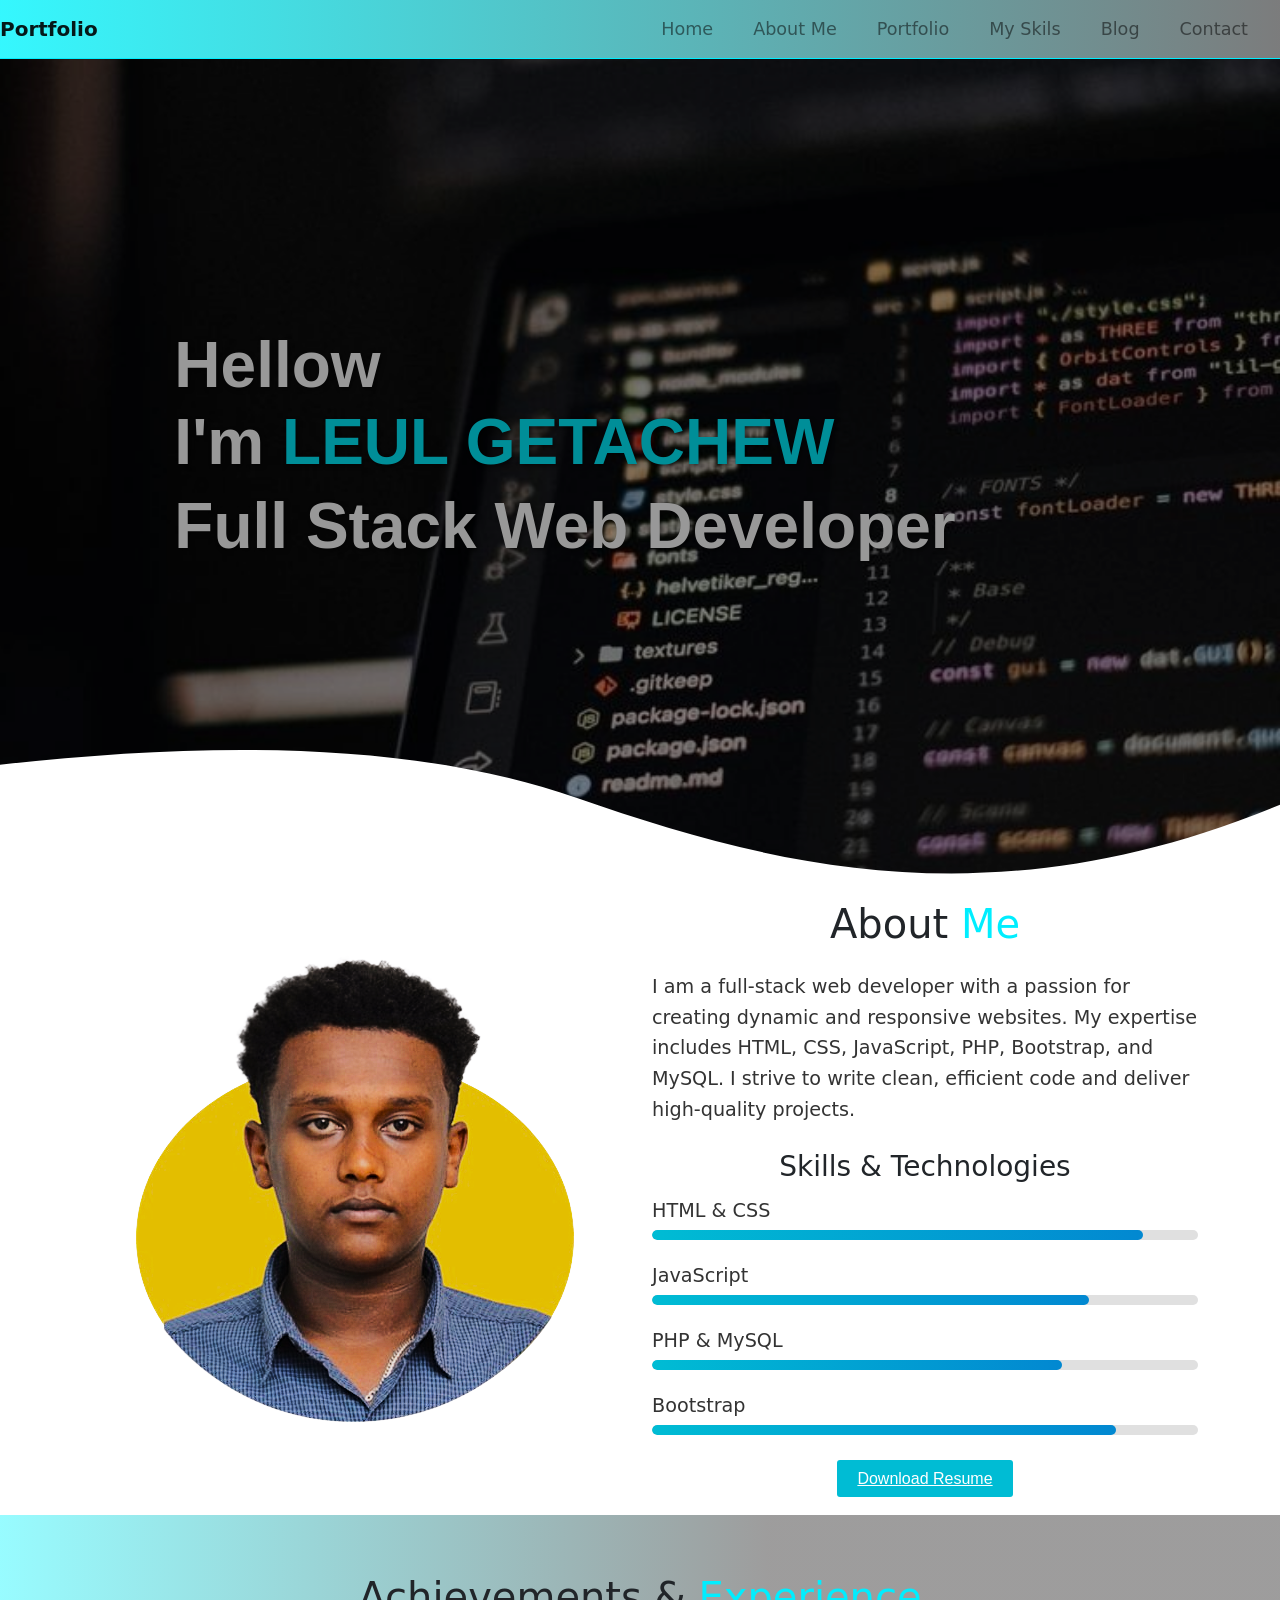
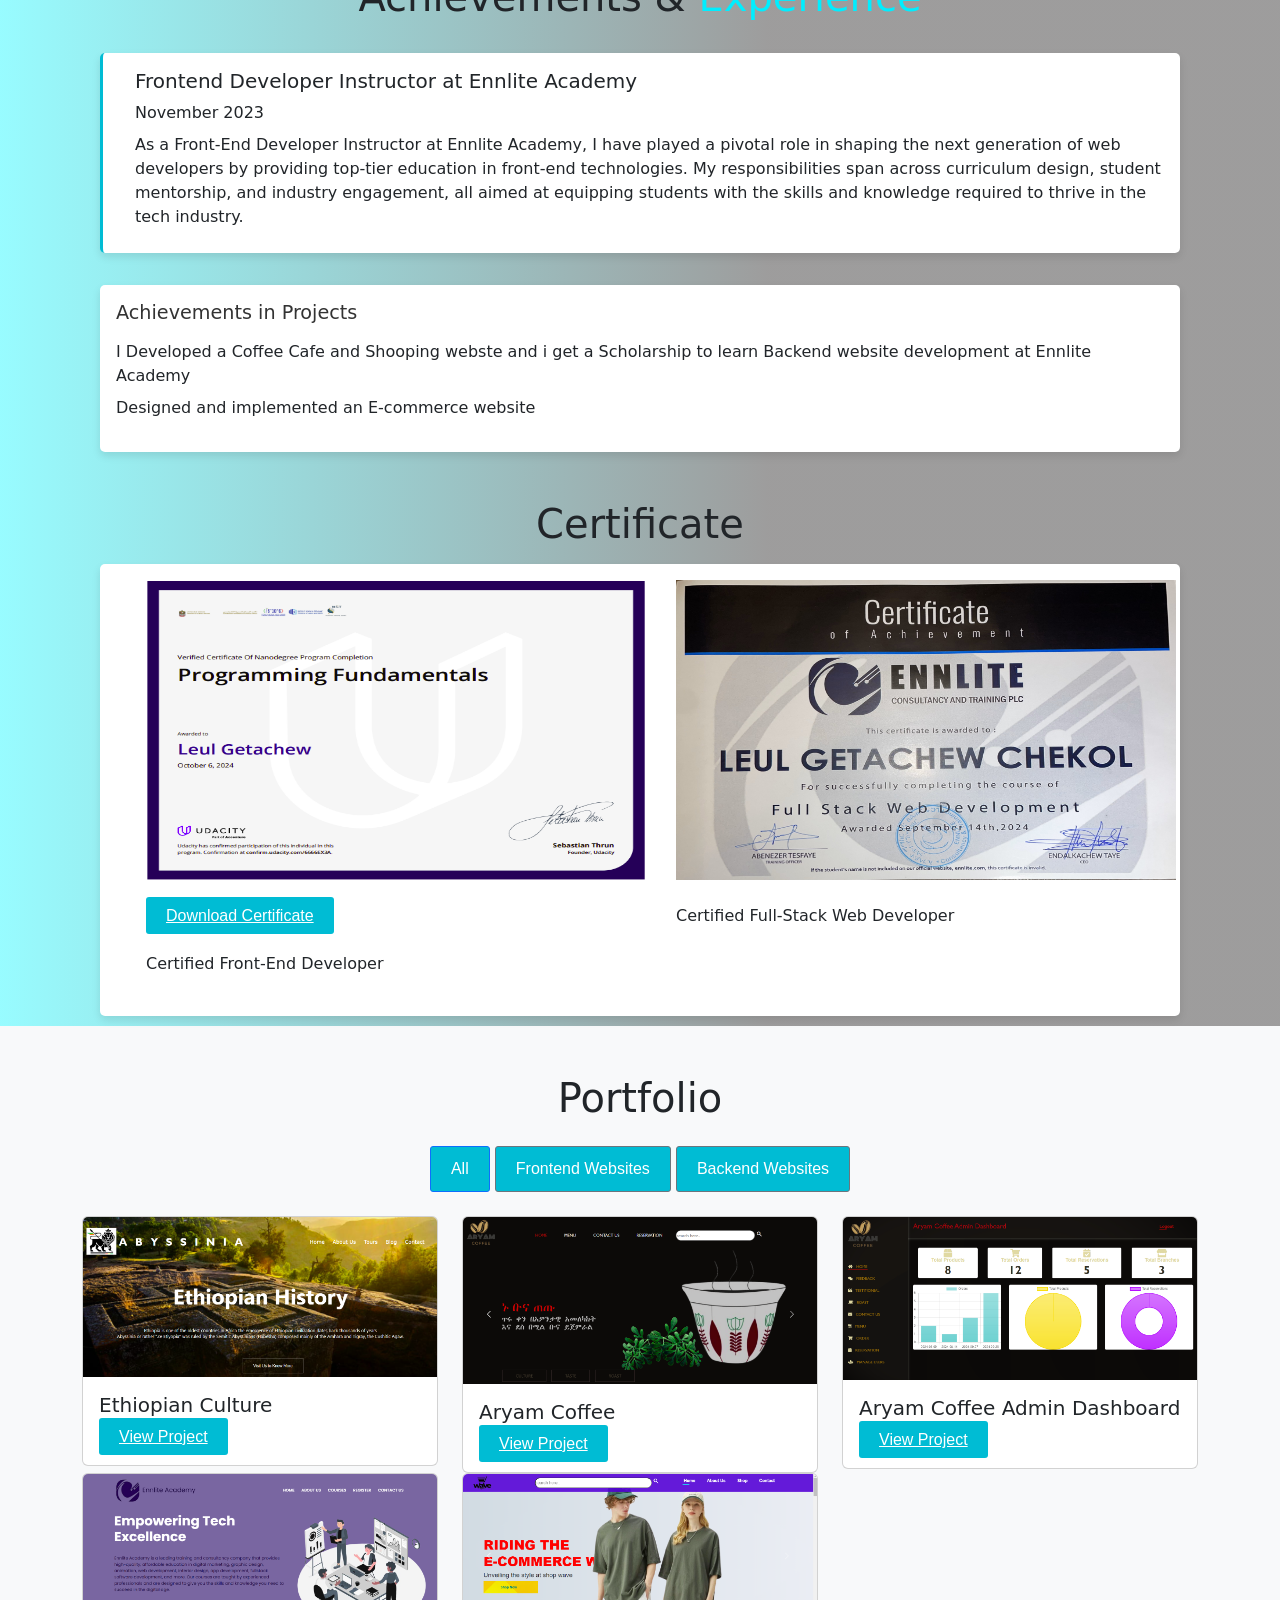
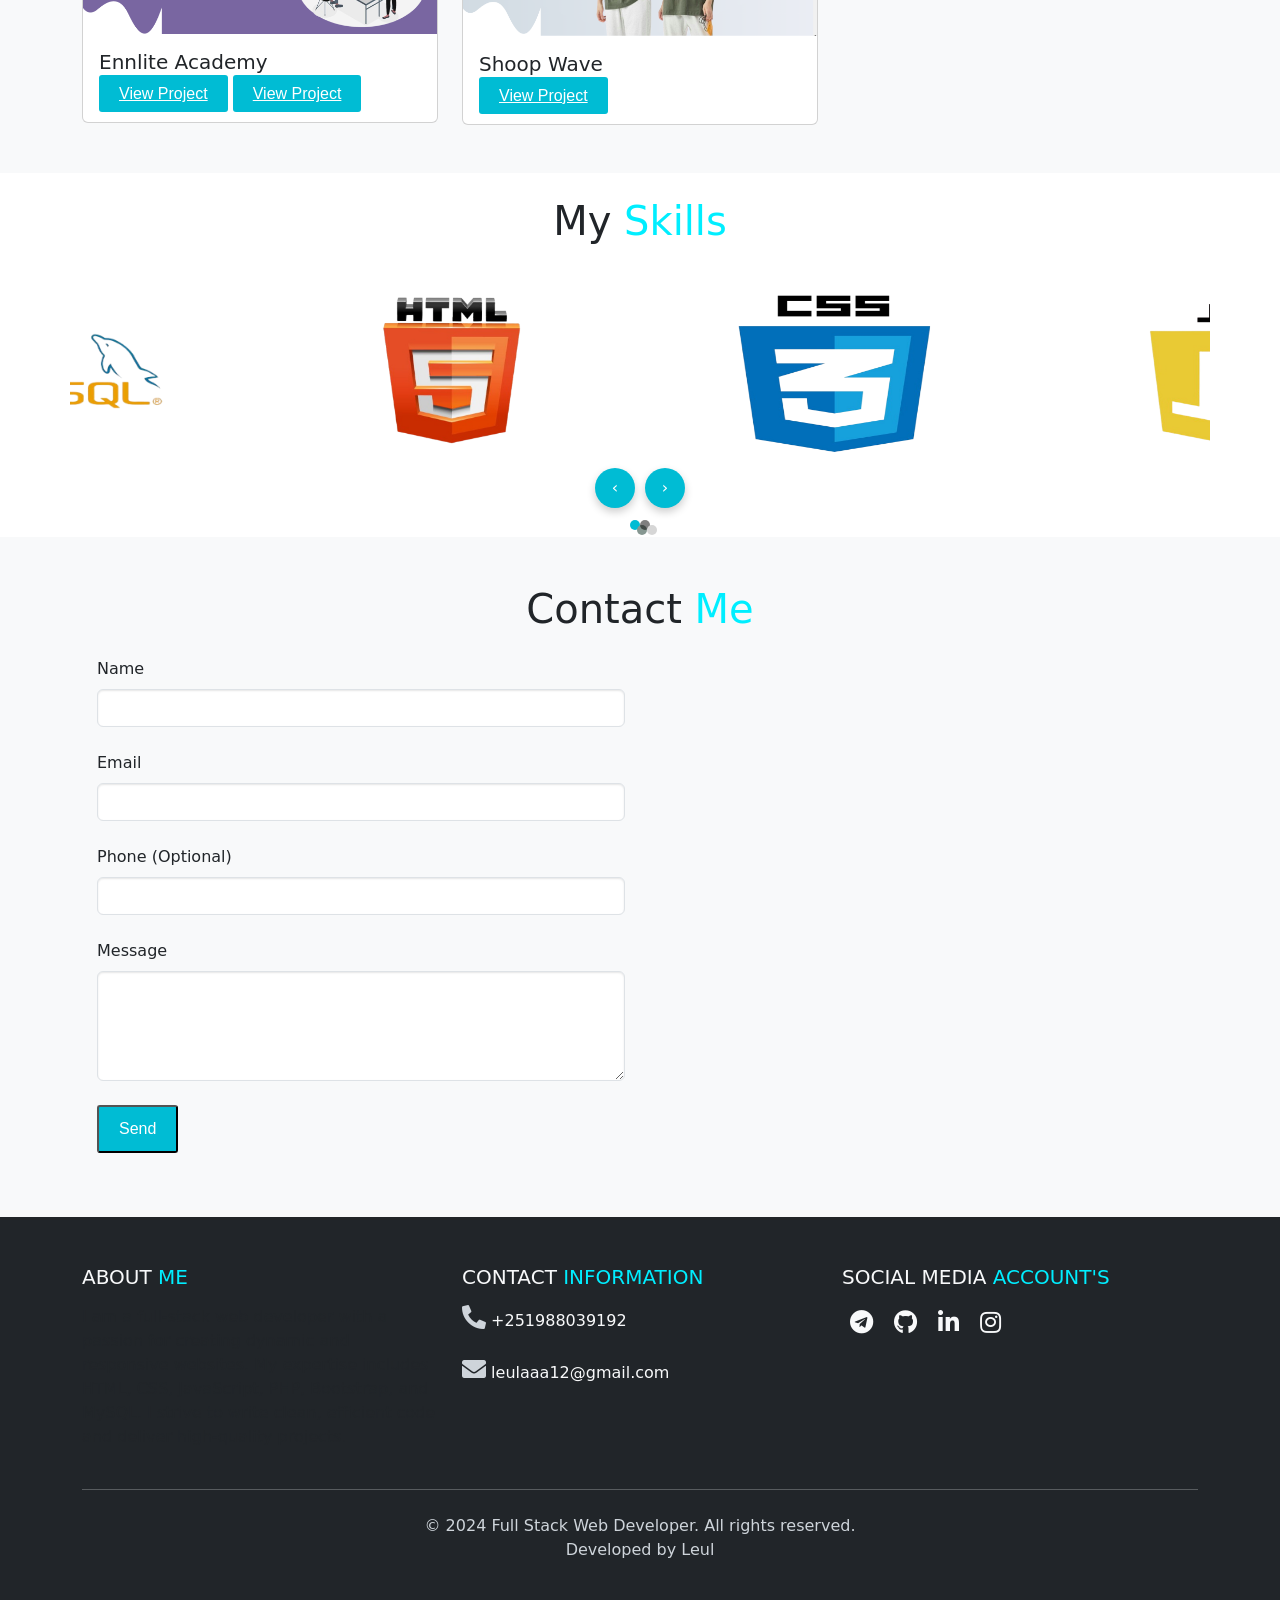
==== index.html @ 7a4ec7b0 "Update index.html" ====
<!DOCTYPE html>
<html lang="en">
<head>
    <meta charset="UTF-8">
    <meta name="viewport" content="width=device-width, initial-scale=1.0">

    <title>Full Stack Web Developer Portfolio</title>
    <link rel="stylesheet" href="https://stackpath.bootstrapcdn.com/bootstrap/4.5.2/css/bootstrap.min.css">
    <link rel="stylesheet" href="https://cdnjs.cloudflare.com/ajax/libs/OwlCarousel2/2.3.4/assets/owl.carousel.min.css">
    <link rel="stylesheet" href="https://cdnjs.cloudflare.com/ajax/libs/OwlCarousel2/2.3.4/assets/owl.theme.default.min.css">
    <link rel="stylesheet" href="styles.css">
    <link rel="stylesheet" href="https://cdnjs.cloudflare.com/ajax/libs/font-awesome/6.0.0-beta3/css/all.min.css">
    <script src="https://cdnjs.cloudflare.com/ajax/libs/jquery.easing/1.4.1/jquery.easing.min.js"></script>
<link href="https://cdn.jsdelivr.net/npm/bootstrap@5.3.2/dist/css/bootstrap.min.css" rel="stylesheet" integrity="sha384-T3c6CoIi6uLrA9TneNEoa7RxnatzjcDSCmG1MXxSR1GAsXEV/Dwwykc2MPK8M2HN" crossorigin="anonymous">
<script src="https://cdn.jsdelivr.net/npm/bootstrap@5.3.2/dist/js/bootstrap.bundle.min.js" integrity="sha384-C6RzsynM9kWDrMNeT87bh95OGNyZPhcTNXj1NW7RuBCsyN/o0jlpcV8Qyq46cDfL" crossorigin="anonymous"></script>
<link rel="stylesheet" href="https://cdn.jsdelivr.net/bxslider/4.2.12/jquery.bxslider.css">
<link rel="stylesheet" href="css/animate.css">
<link rel="stylesheet" href="https://stackpath.bootstrapcdn.com/bootstrap/4.1.1/css/bootstrap.min.css" integrity="sha384-WskhaSGFgHYWDcbwN70/dfYBj47jz9qbsMId/iRN3ewGhXQFZCSftd1LZCfmhktB" crossorigin="anonymous">
<link rel="stylesheet" type="text/css" href="style.css"/>
<link rel="stylesheet" href="https://cdnjs.cloudflare.com/ajax/libs/font-awesome/4.7.0/css/font-awesome.min.css">
<link href="assets/img/apple-touch-icon.png" rel="apple-touch-icon">
<link href="assets/vendor/bootstrap-icons/bootstrap-icons.css" rel="stylesheet">
<link href="assets/vendor/remixicon/remixicon.css" rel="stylesheet">
<link rel="stylesheet" href="https://cdn.jsdelivr.net/npm/bootstrap@5.3.2/dist/css/bootstrap.min.css">
<link rel="stylesheet" href="https://cdnjs.cloudflare.com/ajax/libs/font-awesome/6.0.0-beta3/css/all.min.css">


<link rel="stylesheet" href="https://use.fontawesome.com/releases/v5.1.0/css/all.css" integrity="sha384-lKuwvrZot6UHsBSfcMvOkWwlCMgc0TaWr+30HWe3a4ltaBwTZhyTEggF5tJv8tbt" crossorigin="anonymous">
<!-- Font Google -->
<link href="https://fonts.googleapis.com/css?family=Poppins:300,400,500,600,700" rel="stylesheet">
<meta name="viewport" content="width=device-width, initial-scale=1.0">
</head>
<body>
    <!-- Navbar -->
    <nav class="navbar navbar-expand-lg navbar-light bg-light fixed-top">
        <a class="navbar-brand" href="#">Portfolio</a>
        <button class="navbar-toggler" type="button" data-toggle="collapse" data-target="#navbarNav" aria-controls="navbarNav" aria-expanded="false" aria-label="Toggle navigation">
            <span class="navbar-toggler-icon"></span>
        </button>
        <div class="collapse navbar-collapse" id="navbarNav">
           <ul class="navbar-nav ml-auto">
                <li class="nav-item">
                    <a class="nav-link" href="#home">Home</a>
                </li>
                <li class="nav-item">
                    <a class="nav-link" href="#about">About Me</a>
                </li>
                <li class="nav-item">
                    <a class="nav-link" href="#portfolio">Portfolio</a>
                </li>
                <li class="nav-item">
                    <a class="nav-link" href="#itt">My Skils</a>
                </li>
                <li class="nav-item">
                    <a class="nav-link" href="blog.html">Blog</a>
                </li>
                <li class="nav-item">
                    <a class="nav-link" href="#contact">Contact</a>
                </li>
            </ul>
        </div>
    </nav>

    <!-- Home Section with Parallax Effect -->
    <section id="home" class="parallax-section">
        <div>
        <div class="container text-left " id="fg">
            <h1>Hellow <br>I'm <ins id="le">LEUL GETACHEW</ins> </h1>
            <h1>Full Stack Web Developer</h1>
        </div>
        
        <span class="svg-wave"> <img  class="svg-hero" src="img/applight-wave.svg" width="1820px"> </span>
        
    </section>
    <div>
        
       </div>
   
    <!-- About Section -->
    <section id="about" class="">
        <div id="abb">
        <div class="container">
            <div class="row align-items-center">
                <div class="col-md-6">
                    <div class="about-image">
                        <img src="img/profile.png" alt="Profile Image" class="">
                    </div>
                </div>
                <div class="col-md-6">
                    <h1 class="text-center mb-4">About <ins id="le">Me</ins></h1>
                    <p class="about-text mb-4">I am a full-stack web developer with a passion for creating dynamic and responsive websites. My expertise includes HTML, CSS, JavaScript, PHP, Bootstrap, and MySQL. I strive to write clean, efficient code and deliver high-quality projects.</p>
                    
                    <h3 class="text-center mb-3">Skills & Technologies</h3>
                    <div class="skills-container">
                        <div class="skill">
                            <h4>HTML & CSS</h4>
                            <div class="progress-bar-container">
                                <div class="progress-bar" data-width="90"></div>
                            </div>
                        </div>
                        <div class="skill">
                            <h4>JavaScript</h4>
                            <div class="progress-bar-container">
                                <div class="progress-bar" data-width="80"></div>
                            </div>
                        </div>
                        <div class="skill">
                            <h4>PHP & MySQL</h4>
                            <div class="progress-bar-container">
                                <div class="progress-bar" data-width="75"></div>
                            </div>
                        </div>
                        <div class="skill">
                            <h4>Bootstrap</h4>
                            <div class="progress-bar-container">
                                <div class="progress-bar" data-width="85"></div>
                            </div>
                        </div>
                       
                    </div>
    
                    <div class="text-center mt-4">
                        <a href="path/portfolio.pdf" class=" "id="fd" download>Download Resume</a>
                    </div>
                </div>
            </div>
        </div><br>
                <div id="gss">
                    <h1 class="text-center mb-3 mt-5">Achievements &  <ins id="le">Experience</ins> </h1>
                    <div class="timeline">
                        <div class="timeline-item">
                            <h4>Frontend Developer Instructor at Ennlite Academy</h4>
                            <p><span class="indate">November 2023</span></p>
                            <p>As a Front-End Developer Instructor at Ennlite Academy, I have played a pivotal role in shaping the next generation of web developers by providing top-tier education in front-end technologies. My responsibilities span across curriculum design,  student mentorship, and industry engagement, all aimed at equipping students with the skills and knowledge required to thrive in the tech industry.</p>
                        </div>
                        <div class="achievement">
                            <h4>Achievements in Projects</h4>
                            <ul>
                                <li>I Developed a Coffee Cafe and Shooping webste and i get a Scholarship to learn Backend website development at Ennlite Academy</li>
                                <li>Designed and implemented an E-commerce website</li>
                            </ul>
                        </div>
                    </div>
                
                    
                    <!-- Achievements Section -->
                    <h1 class="text-center mb-3 mt-5">Certificate</h1>
                    <div class="achievements">
                        <div class="achievement"id="zx" >
                           
                            <ul>
                                <li><img src="img/udacity.png" alt="" id="za"><br> <div class="text-left mt-4">
                                    <a href="path/Udacity certificate .pdf" class=" "id="fd" download>Download Certificate</a>
                                </div><br>Certified Front-End Developer</li>
                                <!-- <li>Advanced JavaScript Certification</li> -->
                            </ul><br>
                            
                            <ul>
                                <li><img src="img/ennlite1.jpg" alt="" id="za"><br> <div class="">
                                    
                                </div><br>Certified Full-Stack Web Developer</li>
                                <!-- <li>Advanced JavaScript Certification</li> -->
                            </ul>
                            
                        </div>
                       
                    </div>
                </div>
            </div>
        </div>
        </div>
    </section>
    
    
    
    

    <!-- Portfolio Section -->
    <section id="portfolio" class="section bg-light py-5">
        <div class="container">
            <h1 class="text-center mb-4">Portfolio</h1>
    
            <!-- Filter Buttons -->
            <div class="text-center mb-4">
                <button class="btn btn-primary filter-button"id="fd" data-filter="all">All</button>
                <button class="btn btn-secondary filter-button"id="fd" data-filter="web">Frontend Websites</button>
                <button class="btn btn-secondary filter-button"id="fd" data-filter="mobile">Backend Websites</button>

            </div>
    
            <!-- Portfolio Items -->
            <div class="row portfolio-container " >
                <div class="col-md-4 portfolio-item" data-category="web">
                    <div class="card portfolio-card">
                       
                        <img src="img/p1.png" class="card-img-top" alt="Project 1">
                        <div class="card-body">
                            <h5 class="card-title">Ethiopian Culture</h5>
                            
                            
                                <a href="https://leulaaa.github.io/Ethiopian-cultures/project.html" id="fd" target="_blank">View Project</a>
                           
                        </div>
                    </div>
                    
                </div>
                
                <div class="col-md-4 portfolio-item" data-category="mobile">
                    <div class="card portfolio-card">
                        <img src="img/p2.png" class="card-img-top" alt="Project 1">
                        <div class="card-body">
                            <h5 class="card-title">Aryam Coffee</h5>
                           
                            <a href="http://aryamcoffee.onlinewebshop.net/" id="fd" target="_blank">View Project</a>
                        </div>
                    </div>
                    
                </div>
                <div class="col-md-4 portfolio-item" data-category="mobile">
                    <div class="card portfolio-card">
                        <img src="img/p22.png" class="card-img-top" alt="Project 1">
                        <div class="card-body">
                            <h5 class="card-title">Aryam Coffee Admin Dashboard</h5>
                           
                            <a href="http://aryamcoffee.onlinewebshop.net/dashboard/home.php" id="fd" target="_blank">View Project</a>
                        </div>
                    </div>
                    
                </div>
                <div class="col-md-4 portfolio-item" data-category="web">
                    <div class="card portfolio-card">
                        <img src="img/p3.png" class="card-img-top" alt="Project 2">
                        <div class="card-body">
                            <h5 class="card-title">Ennlite Academy</h5>
                            
                            <a href="https://leulaaa.github.io/Ennlite-Academy/Applight/" id="fd" target="_blank">View Project</a>
                            <a href="https://leulaaa.github.io/Ennlite-Academy/Applight/user.html" id="fd" target="_blank">View Project</a>
                        </div>
                    </div>
                </div>
                <div class="col-md-4 portfolio-item" data-category="web">
                    <div class="card portfolio-card">
                        <img src="img/p4.png" class="card-img-top" alt="Project 3">
                        <div class="card-body">
                            <h5 class="card-title">Shoop Wave</h5>
                           
                            <a href="https://leulaaa.github.io/shoop-wave/shopproject/project.html" id="fd" target="_blank">View Project</a>
                        </div>
                    </div>
                </div>
                <!-- Add more portfolio items here -->
            </div>
        </div>
    
        <!-- Modal for Project 1 -->
        <div class="modal fade" id="project1Modal" tabindex="-1" aria-labelledby="project1ModalLabel" aria-hidden="true">
            <div class="modal-dialog modal-lg">
                <div class="modal-content">
                    <div class="modal-header">
                        <h5 class="modal-title" id="project1ModalLabel">Project 1</h5>
                        <button type="button" class="btn-close" data-dismiss="modal" aria-label="Close"></button>
                    </div>
                    <div class="modal-body">
                        <img src="path/to/project1-large.jpg" class="img-fluid mb-3" alt="Project 1">
                        <p>Detailed description of Project 1. Explain the technologies used, the challenges faced, and the impact of the project.</p>
                        <p class="text-italic">Include any relevant client feedback or results achieved.</p>
                        <video class="img-fluid" controls>
                            <source src="path/to/project1-video.mp4" type="video/mp4">
                            Your browser does not support the video tag.
                        </video>
                    </div>
                    <div class="modal-footer">
                        <a href="https://link-to-project1.com" class="btn btn-primary" target="_blank">View Project</a>
                        <button type="button" class="btn btn-secondary" data-dismiss="modal">Close</button>
                    </div>
                </div>
            </div>
        </div>
    
        <!-- Modal for Project 2 -->
        <div class="modal fade" id="project2Modal" tabindex="-1" aria-labelledby="project2ModalLabel" aria-hidden="true">
            <div class="modal-dialog modal-lg">
                <div class="modal-content">
                    <div class="modal-header">
                        <h5 class="modal-title" id="project2ModalLabel">Project 2</h5>
                        <button type="button" class="btn-close" data-dismiss="modal" aria-label="Close"></button>
                    </div>
                    <div class="modal-body">
                        <img src="path/to/project2-large.jpg" class="img-fluid mb-3" alt="Project 2">
                        <p>Detailed description of Project 2. Explain the technologies used, the challenges faced, and the impact of the project.</p>
                        <p>Include any relevant client feedback or results achieved.</p>
                        <video class="img-fluid" controls>
                            <source src="path/to/project2-video.mp4" type="video/mp4">
                            Your browser does not support the video tag.
                        </video>
                    </div>
                    <div class="modal-footer">
                        <a href="https://link-to-project2.com" id="fd" target="_blank">View Project</a>
                        <button type="button" id="fd" data-dismiss="modal">Close</button>
                    </div>
                </div>
            </div>
        </div>
    
        <!-- Modal for Project 3 -->
        <div class="modal fade" id="project3Modal" tabindex="-1" aria-labelledby="project3ModalLabel" aria-hidden="true">
            <div class="modal-dialog modal-lg">
                <div class="modal-content">
                    <div class="modal-header">
                        <h5 class="modal-title" id="project3ModalLabel">Project 3</h5>
                        <button type="button" class="btn-close" data-dismiss="modal" aria-label="Close"></button>
                    </div>
                    <div class="modal-body">
                        <img src="path/to/project3-large.jpg" class="img-fluid mb-3" alt="Project 3">
                        <p>Detailed description of Project 3. Explain the technologies used, the challenges faced, and the impact of the project.</p>
                        <p>Include any relevant client feedback or results achieved.</p>
                        
                    </div>
                    <div class="modal-footer">
                        <a href="https://link-to-project3.com" id="fd" target="_blank">View Project</a>
                        <button type="button" class="btn btn-secondary" data-dismiss="modal">Close</button>
                    </div>
                </div>
            </div>
        </div>
    </section><br>
    
    

    <!-- Gallery Section with Owl Carousel -->
    <section id=" itt" class="" >
        <div class="container" id="itt">
            <h1 class="text-center mb-4">My <ins id="le">Skills</ins></h1><br>
            <div class="owl-carousel owl-theme " >
                <div id="item" >
                    
                        <img src="img/1.png" alt="Gallery Image 1" class="">
                    
                </div>
                <div id="item" >
                    
                        <img src="img/2.png" alt="Gallery Image 2" class="">
                    
                </div>
                <div id="item">
                    
                        <img src="img/3.png" alt="Gallery Image 3" class="">
                    
                </div>
                <div id="item">
                    
                        <img src="img/4.png" alt="Gallery Image 4" class="">
                    
                </div>
                <div id="item">
                    
                        <img src="img/5.png" alt="Gallery Image 5" class="">
                   
                </div>
                <div id="item">
                   
                        <img src="img/6.png" alt="Gallery Image 6" class="">
                   
                </div>
                <!-- Add more gallery items here -->
            </div>
        </div>
    </section>
    

    <!-- Testimonials Section -->
    <!-- <section id="testimonials" class="section bg-light py-5">
        <div class="container">
            <h1 class="text-center mb-4">Clients <ins id="le">Feedback</ins></h1> -->
        
            <!-- Testimonials Carousel -->
            <!-- <div id="testimonialsCarousel" class="owl-carousel owl-theme">
                <div class="item">
                    <div class="testimonial-card">
                        <div class="testimonial-header">
                            <img src="img/logo-removebg-preview.png" alt="Client 1" class="client-photo" id="cl">
                            <div class="client-details">
                                <h5 class="text-center">Client 1</h5>
                                <p>CEO, Ennlite academy</p>
                            </div>
                        </div>
                        <div class="testimonial-content">
                            <p>"Great work! Highly recommended. The team exceeded our expectations with their creativity and professionalism."</p>
                        </div>
                        <div class="testimonial-footer">
                            <span class="rating">
                                <i class="fa fa-star"></i>
                                <i class="fa fa-star"></i>
                                <i class="fa fa-star"></i>
                                <i class="fa fa-star"></i>
                                <i class="fa fa-star-half-alt"></i>
                            </span>
                        </div>
                    </div>
                </div>
                <div class="item">
                    <div class="testimonial-card">
                        <div class="testimonial-header">
                            <img src="img/ph1.png" alt="Client 2" class="client-photo"id="cl">
                            <div class="client-details">
                                <h5>Client 2</h5>
                                <p>Marketing Director, Aryam Coffee</p>
                            </div>
                        </div>
                        <div class="testimonial-content">
                            <p>"Professional and efficient. The project was delivered on time with high quality and attention to detail."</p>
                        </div>
                        <div class="testimonial-footer">
                            <span class="rating">
                                <i class="fa fa-star"></i>
                                <i class="fa fa-star"></i>
                                <i class="fa fa-star"></i>
                                <i class="fa fa-star"></i>
                                <i class="fa fa-star"></i>
                            </span>
                        </div>
                    </div>
                </div>
                <div class="item">
                    <div class="testimonial-card">
                        <div class="testimonial-header">
                            <img src="img/l" alt="Client 3" class="client-photo"id="cl">
                            <div class="client-details">
                                <h5>Client 3</h5>
                                <p>Product Manager, Shoop wave</p>
                            </div>
                        </div>
                        <div class="testimonial-content">
                            <p>"Excellent experience from start to finish. The team was highly responsive and delivered exceptional results."</p>
                        </div>
                        <div class="testimonial-footer">
                            <span class="rating">
                                <i class="fa fa-star"></i>
                                <i class="fa fa-star"></i>
                                <i class="fa fa-star"></i>
                                <i class="fa fa-star"></i>
                                <i class="fa fa-star"></i>
                            </span>
                        </div>
                    </div>
                </div>
                <div class="item">
                    <div class="testimonial-card">
                        <div class="testimonial-header">
                            <img src="path/to/client3.jpg" alt="Client 3" class="client-photo">
                            <div class="client-details">
                                <h5>Client 3</h5>
                                <p>Product Manager, Company C</p>
                            </div>
                        </div>
                        <div class="testimonial-content">
                            <p>"Excellent experience from start to finish. The team was highly responsive and delivered exceptional results."</p>
                        </div>
                        <div class="testimonial-footer">
                            <span class="rating">
                                <i class="fa fa-star"></i>
                                <i class="fa fa-star"></i>
                                <i class="fa fa-star"></i>
                                <i class="fa fa-star"></i>
                                <i class="fa fa-star"></i>
                            </span>
                        </div>
                    </div>
                </div>
                <!-- Add more testimonials here -->
            <!-- </div>
        </div>
    </section> --> 
    
    


    <!-- Contact Section with Google Map and Form -->
    <section id="contact" class="section bg-light py-5">
        <div class="container">
            <h1 class="text-center mb-4">Contact <ins id="le">Me</ins></h1>
            
                <!-- Google Map Embed -->
               
                <!-- Contact Form -->
                <div class="col-md-6 align-items-center">
                    <form id="contactForm" action="submit_form.php" method="POST" enctype="multipart/form-data">
                        <div class="form-group">
                            <label for="name">Name</label>
                            <input type="text" class="form-control" id="name" name="name" required>
                        </div>
                        <div class="form-group">
                            <label for="email">Email</label>
                            <input type="email" class="form-control" id="email" name="email" required>
                        </div>
                        <div class="form-group">
                            <label for="phone">Phone (Optional)</label>
                            <input type="tel" class="form-control" id="phone" name="phone">
                        </div>
                        <div class="form-group">
                            <label for="message">Message</label>
                            <textarea class="form-control" id="message" name="message" rows="4" required></textarea>
                        </div>
                        
                        
                        <div class="form-group">
                            <div class="g-recaptcha" data-sitekey="YOUR_SITE_KEY"></div>
                        </div>
                        <button type="submit" id="fd">Send</button>
                    </form>
                    <div id="formResponse" class="mt-3"></div>
                </div>
            </div>
        </div>
    </section>
    
    

    <!-- Footer -->
    <footer class="footer bg-dark text-light py-5">
        <div class="container">
            <div class="row">
                <!-- About Section -->
                <div class="col-md-4 ">
                    <h5 class="text-uppercase">About <ins id="le">Me</ins></h5>
                    <p class="text-muted">I am a full-stack web developer with a passion for creating dynamic and responsive websites. My expertise includes HTML, CSS, JavaScript, PHP, Bootstrap, and MySQL. I strive to write clean, efficient code and deliver high-quality projects.</p>
                </div>
                <!-- Contact Information -->
                <div class="col-md-4 ">
                    <h5 class="text-uppercase">Contact <ins id="le">Information</ins></h5>
                    <ul class="list-unstyled">
                        
                        <li><i class="fas fa-phone-alt"></i> <a href="tel:+251988039192" class="text-light">+251988039192</a></li><br>
                        <li><i class="fas fa-envelope"></i> <a href="mailto:info@example.com" class="text-light">leulaaa12@gmail.com</a></li>
                    </ul>
                </div>
                <!-- Newsletter Signup -->
                <div class="col-md-4">
                    <h5 class="text-uppercase">Social Media <ins id="le">Account's</ins></h5>
                    <div class="social-icons mb-3">
                        <a href="https://t.me/Leulaaa12" class="text-light mx-2" aria-label="telegram"><i class="fab fa-telegram"></i></a>
                        <a href="https://github.com/Leulaaa" class="text-light mx-2" aria-label="github"><i class="fab fa-github"></i></a>
                        <a href="http://linkedin.com/in/leulaaa12/" class="text-light mx-2" aria-label="LinkedIn"><i class="fab fa-linkedin-in"></i></a>
                        <a href="https://www.instagram.com/lu_laa_12?igsh=dXYxdmwwcjE2OWRh&utm_source=qr" class="text-light mx-2" aria-label="Instagram"><i class="fab fa-instagram"></i></a>
                    </div>
                    
                </div>
            </div>
            <hr class="my-4">
            <div class="text-center">
               
                <p class="mb-0">&copy; 2024 Full Stack Web Developer. All rights reserved. <br>Developed by Leul</p>
            </div>
        </div>
    </footer>
    
    

    <!-- Include JS Libraries -->
    <script src="https://cdnjs.cloudflare.com/ajax/libs/jquery/3.6.0/jquery.min.js"></script>
    <script src="https://cdnjs.cloudflare.com/ajax/libs/OwlCarousel2/2.3.4/owl.carousel.min.js"></script>
    <script src="https://maps.googleapis.com/maps/api/js?key=YOUR_API_KEY"></script>
    <script src="js/scripts.js"></script>
    <script src="https://cdnjs.cloudflare.com/ajax/libs/jquery.easing/1.4.1/jquery.easing.min.js"></script>

</body>


</html>
---- styles.css ----
/* General Styles */
body {
    font-family: Arial, sans-serif;
    margin: 0;
    padding: 0;
    
}
.navbar.scrolled {
    background: rgba(0, 0, 0, 0.9);
}


h2{
    font-family: 'Gill Sans', 'Gill Sans MT', Calibri, 'Trebuchet MS', sans-serif;
    font-weight: 1000;
    font-size: 3rem;
}

.navbar {
    margin-bottom: 0;
}

.section {
    padding: 60px 0;
}




.owl-carousel .item {
    position: relative;
}

.owl-carousel .item img {
    width: 100%;
    height: auto;
}

.testimonial {
    padding: 20px;
    background: #fff;
    border: 1px solid #ddd;
    border-radius: 5px;
    text-align: center;
}

footer {
    background: #f8f9fa;
}

form .form-group {
    margin-bottom: 1.5rem;
}

form .btn {
    width: 100%;
}

#map {
    width: 100%;
    height: 100%;
}
/* Navbar Styles */
.navbar {
    background: linear-gradient(90deg, rgba(4, 247, 255, 0.8) 0%, rgba(0,0,0,0.5) 100%);
    border-bottom: 1px solid #00eeff;
    transition: background 0.3s ease, box-shadow 0.3s ease;
}

.navbar.scrolled {
    background: rgba(0, 0, 0, 0.9);
    box-shadow: 0 4px 8px rgba(0,0,0,0.3);
}

.navbar-brand {
    font-size: 1.75rem;
    font-weight: 700;
    color: #fff;
    transition: color 0.3s ease;
}

.navbar-brand:hover {
    color: #00bcd4;
}

.navbar-nav .nav-link {
    font-size: 1.1rem;
    color: #fff;
    margin-right: 1.5rem;
    transition: color 0.3s ease, transform 0.3s ease;
}

.navbar-nav .nav-link:hover {
    color: #00bcd4;
    transform: translateY(-2px);
}

.navbar-toggler {
    border: none;
}

.navbar-toggler-icon {
    background-image: url('[data-uri]');
}

.navbar-toggler-icon {
    background-size: 1.5em;
}
#fg h1{
    color: white;
}
#le{
    text-decoration: none;
    color: #00eeff;
}
/* Parallax Section */
.parallax-section {
    background: url('img/background4.jpg') no-repeat center center fixed;
    background-size: cover;
    height: 100vh;
    display: flex;
    align-items: center;
    justify-content: center;
    text-align: center;
    position: relative;
    overflow: hidden;
    color: #fff;
}
#za{
    width: 500px;
    
    height: 300px;
}
#zx{
    display: flex;
    
}
#zx ul{
    padding-left: 30px;
}
.svg-wave {
	position: absolute;
	bottom: 0;
	width: 100%;
    left: -470px;
}

.parallax-section::before {
    content: "";
    position: absolute;
    top: 0;
    left: 0;
    width: 100%;
    height: 100%;
    background: rgba(0, 0, 0, 0.404);
}

.parallax-section h1 {
    margin-right: 150px;
    z-index: 1000px;
    font-family: 'Gill Sans', 'Gill Sans MT', Calibri, 'Trebuchet MS', sans-serif;
    font-size: 4rem;
    font-weight: 600;
    text-shadow: 2px 2px 4px rgba(0, 0, 0, 0.5);
    margin-bottom: 0.5rem;
}

.parallax-section p {
    z-index: 1;
    font-size: 1.5rem;
    text-shadow: 1px 1px 3px rgb(255, 253, 253);
    margin-bottom: 2rem;
}
#lk {
    
    margin-top: -100px;
    z-index: 20000px;
    margin-left: 200px;
    opacity: 1;
   
}
#lkk{
    margin-bottom: -700px;
}

.parallax-section .btn-primary {
    z-index: 1;
    background-color: #00bcd4;
    border: none;
    padding: 10px 20px;
    font-size: 1.2rem;
    font-weight: bold;
    color: #fff;
    border-radius: 30px;
    transition: background-color 0.3s ease, transform 0.3s ease;
}

.parallax-section .btn-primary:hover {
    background-color: #0288d1;
    transform: scale(1.05);
}
/* About Section */
.section.bg-light {
    background-color: #ffffff;
    padding: 60px 0;
}

.about-image {
    text-align: center;
    margin-bottom: 30px;
}

.about-image img {
   
    border-radius: 50%;
   
    transition: transform 0.3s ease, box-shadow 0.3s ease;
}


.about-image img:hover {
    transform: scale(1.1);
    box-shadow: 0 8px 16px rgba(0,0,0,0.4);
}

.about-text {
    font-size: 1.2rem;
    line-height: 1.6;
    color: #333;
    margin-bottom: 1.5rem;
}

.skills-container {
    margin-bottom: 2rem;
}

.skill {
    margin-bottom: 1.5rem;
}

.skill h4 {
    font-size: 1.2rem;
    color: #333;
    margin-bottom: 0.5rem;
}
#gss{
   
    padding: 10px 100px;
    background: linear-gradient(90deg, rgba(4, 247, 255, 0.411) 0%, rgba(29, 27, 27, 0.432) 60%);
}

.progress-bar-container {
    background: #e0e0e0;
    border-radius: 10px;
    height: 10px;
    overflow: hidden;
}

.progress-bar {
    height: 100%;
    background: linear-gradient(90deg, #00bcd4, #0288d1);
    border-radius: 10px;
    transition: width 0.6s ease;
}

.timeline {
    margin-top: 2rem;
}
#fd{
    background-color: #00bcd4;
    padding: 10px 20px;
    color: #fff;
    border-radius: 3px;
    font-family: 'Gill Sans', 'Gill Sans MT', Calibri, 'Trebuchet MS', sans-serif;
}

.timeline-item {
    border-left: 3px solid #00bcd4;
    padding: 1rem 1rem 1rem 2rem;
    position: relative;
    margin-bottom: 2rem;
    background: #fff;
    border-radius: 5px;
    box-shadow: 0 4px 8px rgba(0,0,0,0.1);
}

.timeline-item h4 {
    font-size: 1.25rem;
    margin-bottom: 0.5rem;
}

.timeline-item p {
    margin-bottom: 0.5rem;
}

.timeline-item .date {
    font-weight: bold;
    color: #555;
}

.btn-primary {
    background-color: #00bcd4;
    border: none;
    padding: 10px 20px;
    font-size: 1.2rem;
    color: #fff;
    border-radius: 30px;
    transition: background-color 0.3s ease, transform 0.3s ease;
}

.btn-primary:hover {
    background-color: #0288d1;
    transform: scale(1.05);
}

.achievements {
    display: flex;
    flex-direction: column;
    gap: 1.5rem;
}

.achievement {
    background: #fff;
    border-radius: 5px;
    padding: 1rem;
    box-shadow: 0 4px 8px rgba(0,0,0,0.1);
}

.achievement h4 {
    margin-bottom: 1rem;
    font-size: 1.2rem;
    color: #333;
}

.achievement ul {
    list-style-type: none;
    padding: 0;
}

.achievement ul li {
    margin-bottom: 0.5rem;
    font-size: 1rem;
}
#item img{
    height: 160px;
    width: 200px;
    margin-left: 280px;
    padding: 0px;
}
#itt{
    width: 120%;
    padding: 0;
}
/* Testimonials Section */
.section.bg-light {
    background-color: #f8f9fa;
}

h2 {
    font-size: 2.5rem;
    font-weight: 700;
    color: #343a40;
    margin-bottom: 2rem;
}

.testimonial-card {
    background: #ffffff;
    border-radius: 12px;
    box-shadow: 0 4px 12px rgba(0, 0, 0, 0.1);
    padding: 20px;
    transition: transform 0.3s ease, box-shadow 0.3s ease;
    position: relative;
}

.testimonial-card:hover {
    transform: translateY(-10px);
    box-shadow: 0 12px 24px rgba(0, 0, 0, 0.2);
}

.testimonial-header {
    display: flex;
    align-items: center;
    margin-bottom: 15px;
}

.client-photo {
    border-radius: 0%;
    width: 0px;
    height: 0px;
    object-fit: cover;
    margin-right: 15px;
    
}
#cl{
    width: 100px;
}

.client-details {
    font-size: 1rem;
}

.client-details h5 {
    margin: 0;
    font-weight: 600;
    color: #343a40;
}

.client-details p {
    margin: 0;
    color: #6c757d;
}

.testimonial-content {
    font-size: 1.15rem;
    font-style: italic;
    color: #495057;
}

.testimonial-footer {
    margin-top: 10px;
}

.rating {
    color: #f39c12;
    font-size: 1.2rem;
}

.rating .fa-star,
.rating .fa-star-half-alt {
    margin-right: 2px;
}

/* Owl Carousel Customizations */
.owl-carousel .owl-nav button.owl-prev,
.owl-carousel .owl-nav button.owl-next {
    background-color: #00bcd4;
    color: #ffffff;
    border-radius: 50%;
    width: 40px;
    height: 40px;
    line-height: 40px;
    box-shadow: 0 4px 8px rgba(0, 0, 0, 0.2);
    transition: background-color 0.3s ease;
}

.owl-carousel .owl-nav button.owl-prev:hover,
.owl-carousel .owl-nav button.owl-next:hover {
    background-color:#00bcd4;
}

.owl-carousel .owl-dots .owl-dot {
    background: rgba(0, 0, 0, 0.5);
    border-radius: 50%;
    width: 10px;
    height: 10px;
}

.owl-carousel .owl-dots .owl-dot.active {
    background: #00bcd4;
}
/* Contact Section Styling */
.section.bg-light {
    background-color: #f8f9fa;
    padding: 60px 0;
}

h2 {
    font-size: 2.5rem;
    font-weight: 700;
    color: #343a40;
}

.map-container {
    position: relative;
    overflow: hidden;
    border-radius: 12px;
    box-shadow: 0 4px 12px rgba(0, 0, 0, 0.1);
}

.form-group {
    margin-bottom: 1.5rem;
}

.form-control, .form-control-file {
    border-radius: 8px;
    border: 1px solid #ced4da;
    box-shadow: inset 0 1px 2px rgba(0, 0, 0, 0.1);
}

.form-control:focus {
    border-color: #00bcd4;
    box-shadow: 0 0 0 0.2rem rgba(38, 143, 255, 0.25);
}

.btn-primary {
    background-color: #00bcd4;
    border-color: #00bcd4;
    border-radius: 8px;
    padding: 12px 24px;
    font-size: 1rem;
    transition: background-color 0.3s, border-color 0.3s;
}

.btn-primary:hover {
    background-color:#00bcd4;
    border-color: #00bcd4;
}

.g-recaptcha {
    margin-bottom: 1.5rem;
}

/* Responsive adjustments */
@media (max-width: 768px) {
    .map-container {
        height: 300px;
    }
}
/* Footer Styling */
.footer {
    background-color: #343a40;
    color: #f8f9fa;
    padding: 3rem 1rem;
}

.footer h5 {
    font-size: 1.25rem;
    margin-bottom: 1rem;
    color: #f8f9fa;
    text-transform: uppercase;
}

.footer p, .footer li {
    color: #ced4da;
}

.footer a {
    color: #f8f9fa;
    text-decoration: none;
}

.footer a:hover {
    color: #00eeff;
}

.footer .social-icons a {
    font-size: 1.5rem;
    transition: color 0.3s;
}

.footer .social-icons a:hover {
    color: #00eeff;
}

.footer .form-control {
    border-radius: 0.25rem;
    border: 1px solid #ced4da;
}

.footer .btn-primary {
    background-color: #00bcd4;
    border-color: #00bcd4;
    border-radius: 0.25rem;
    font-size: 0.875rem;
}


.footer .btn-primary:hover {
    background-color: #00bcd4;
    border-color: #00bcd4;
}

hr {
    border-top: 1px solid #495057;
}

/* Ensuring proper display of FontAwesome icons */
.fas, .fab {
    font-size: 1.5rem;
    line-height: 1;
}
html {
    scroll-behavior: smooth;
}
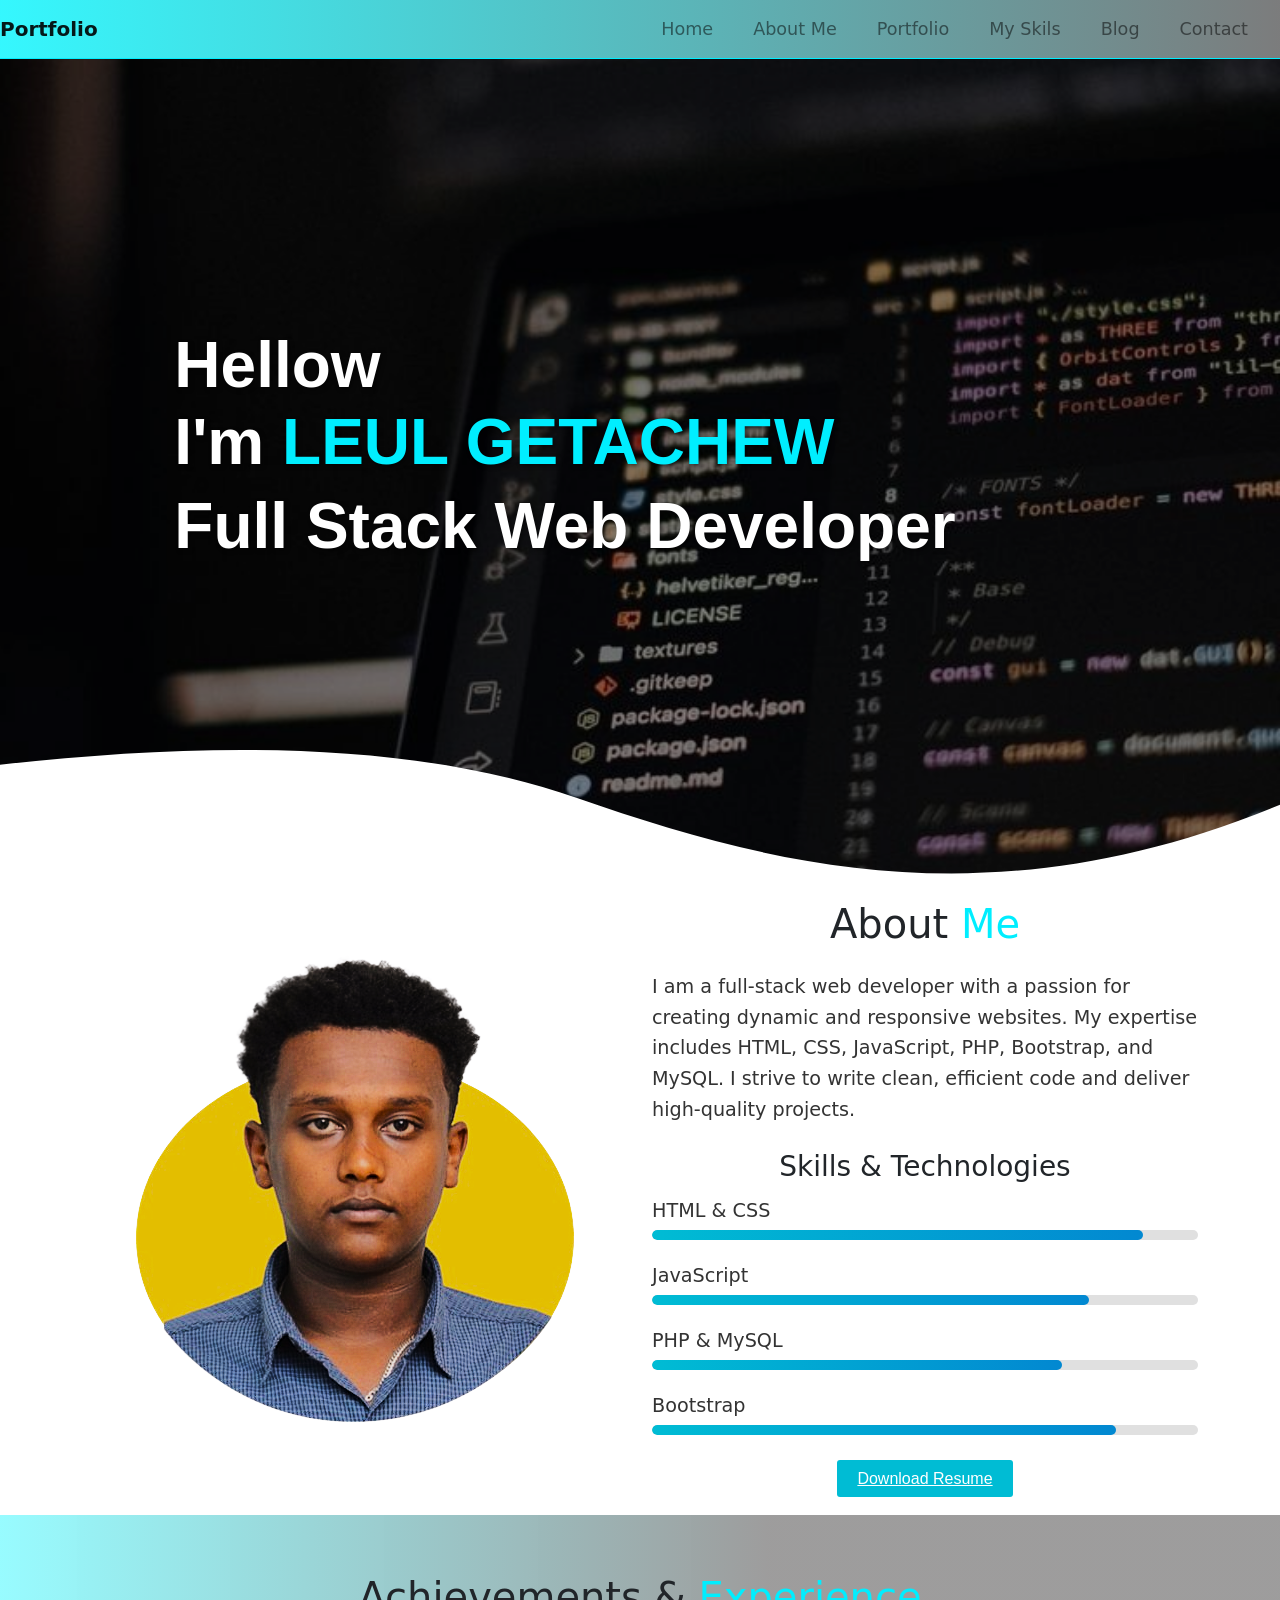
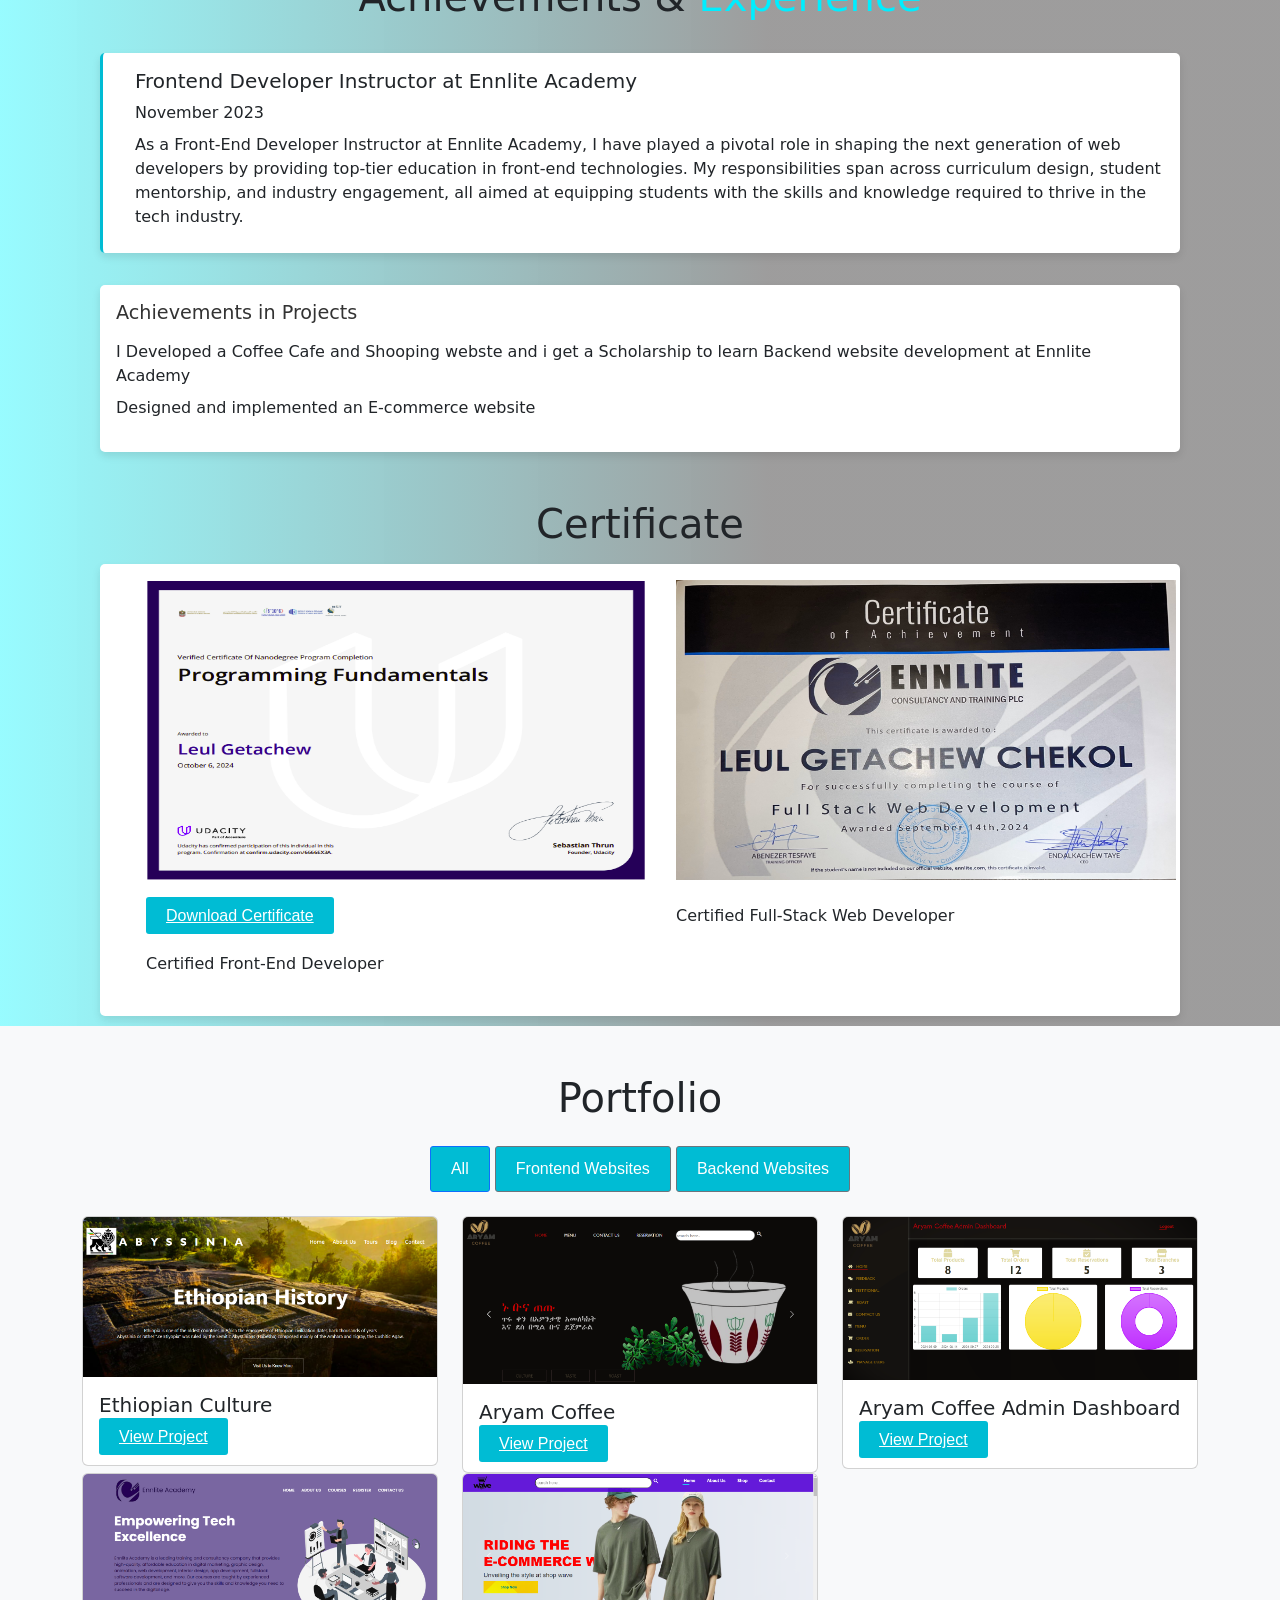
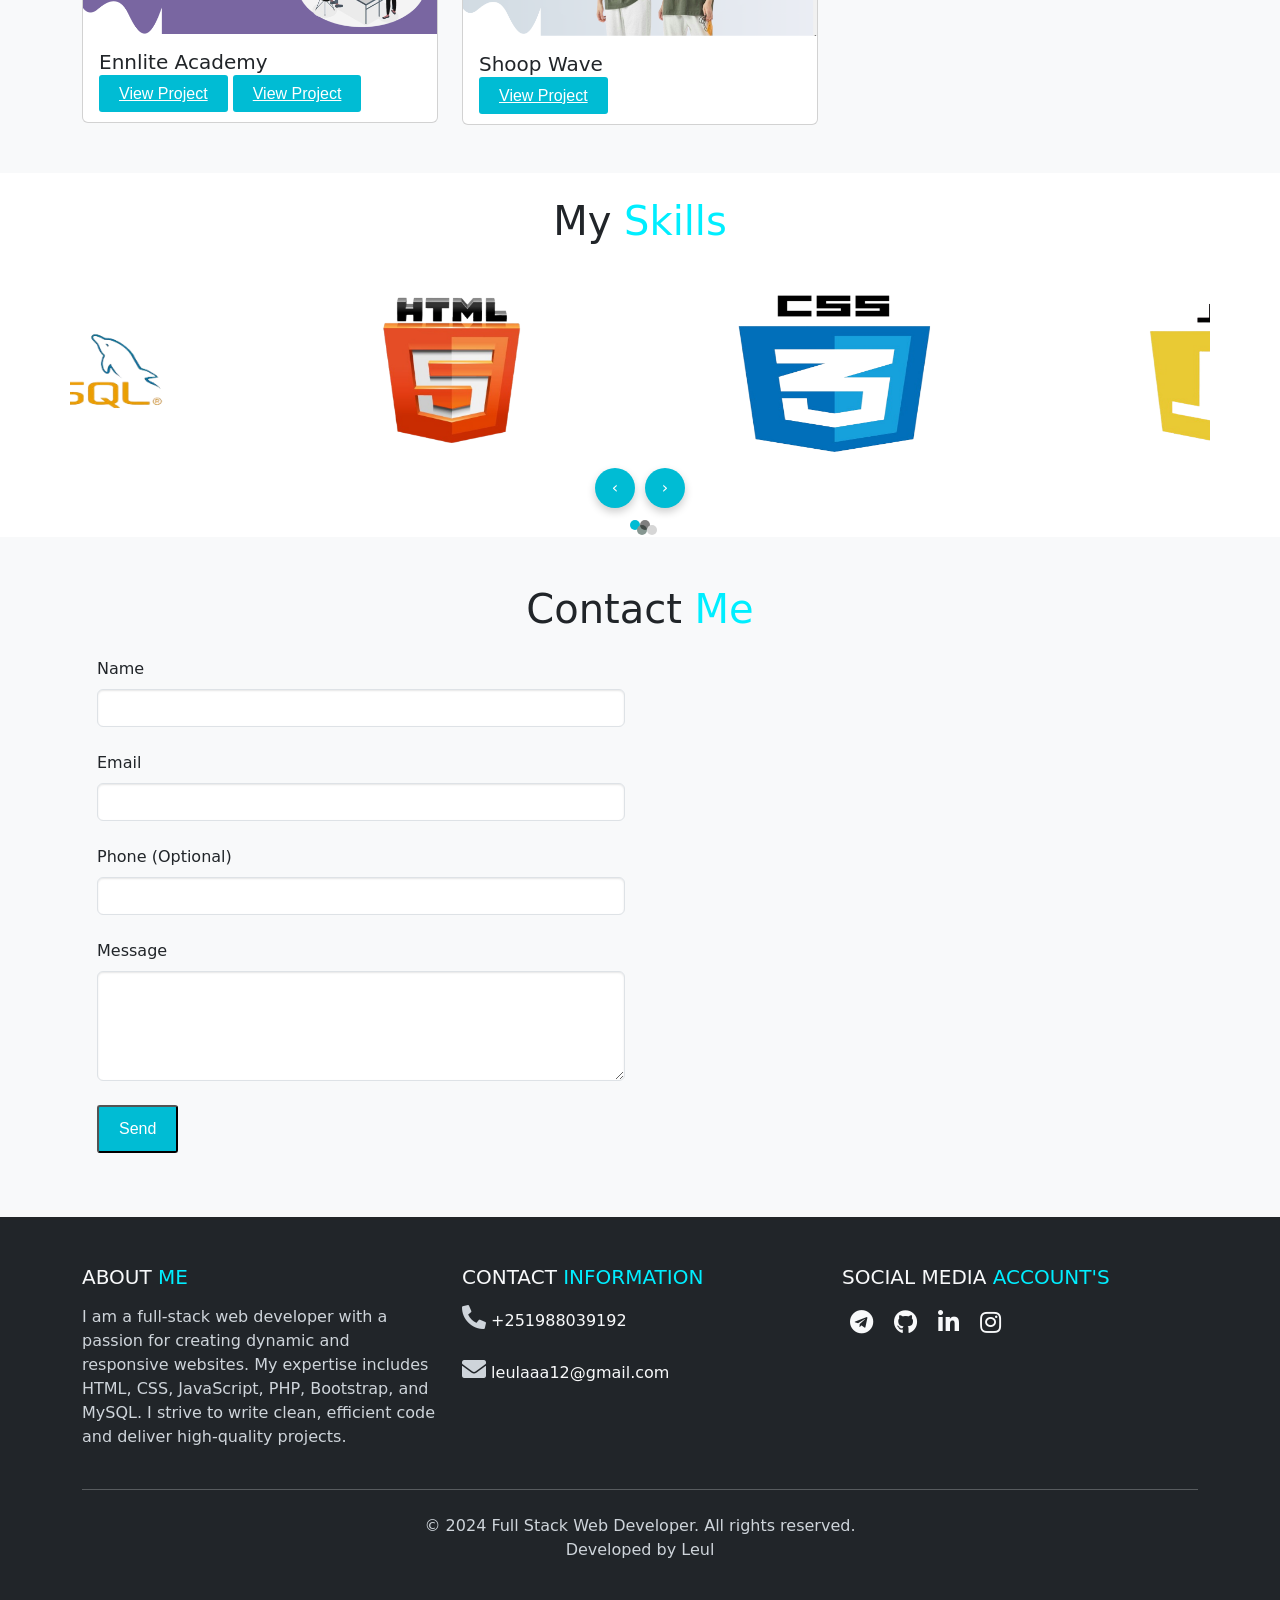
==== commit 69093370: "Update index.html" ====
--- a/index.html
+++ b/index.html
@@ -24,6 +24,8 @@
 <link rel="stylesheet" href="https://cdn.jsdelivr.net/npm/bootstrap@5.3.2/dist/css/bootstrap.min.css">
 <link rel="stylesheet" href="https://cdnjs.cloudflare.com/ajax/libs/font-awesome/6.0.0-beta3/css/all.min.css">
 
+<link rel="stylesheet" href="https://cdn.jsdelivr.net/npm/aos@2.3.4/dist/aos.css" />
+<script src="https://cdn.jsdelivr.net/npm/aos@2.3.4/dist/aos.js"></script>
 
 <link rel="stylesheet" href="https://use.fontawesome.com/releases/v5.1.0/css/all.css" integrity="sha384-lKuwvrZot6UHsBSfcMvOkWwlCMgc0TaWr+30HWe3a4ltaBwTZhyTEggF5tJv8tbt" crossorigin="anonymous">
 <!-- Font Google -->
@@ -31,6 +33,8 @@
 <meta name="viewport" content="width=device-width, initial-scale=1.0">
 </head>
 <body>
+    <script type="module" src="https://unpkg.com/ionicons@7.1.0/dist/ionicons/ionicons.esm.js"></script>
+    <script nomodule src="https://unpkg.com/ionicons@7.1.0/dist/ionicons/ionicons.js"></script>
     <!-- Navbar -->
     <nav class="navbar navbar-expand-lg navbar-light bg-light fixed-top">
         <a class="navbar-brand" href="#">Portfolio</a>
@@ -38,7 +42,7 @@
             <span class="navbar-toggler-icon"></span>
         </button>
         <div class="collapse navbar-collapse" id="navbarNav">
-           <ul class="navbar-nav ml-auto">
+            <ul class="navbar-nav ml-auto">
                 <li class="nav-item">
                     <a class="nav-link" href="#home">Home</a>
                 </li>
@@ -65,8 +69,8 @@
     <section id="home" class="parallax-section">
         <div>
         <div class="container text-left " id="fg">
-            <h1>Hellow <br>I'm <ins id="le">LEUL GETACHEW</ins> </h1>
-            <h1>Full Stack Web Developer</h1>
+            <h1 data-aos="fade-left">Hellow <br>I'm <ins id="le">LEUL GETACHEW</ins> </h1 >
+            <h1 data-aos="fade-right">Full Stack Web Developer</h1>
         </div>
         
         <span class="svg-wave"> <img  class="svg-hero" src="img/applight-wave.svg" width="1820px"> </span>
@@ -77,16 +81,16 @@
        </div>
    
     <!-- About Section -->
-    <section id="about" class="">
+    <section id="about" class="" data-aos="fade-up">
         <div id="abb">
         <div class="container">
             <div class="row align-items-center">
-                <div class="col-md-6">
+                <div class="col-md-6" data-aos="fade-right">
                     <div class="about-image">
                         <img src="img/profile.png" alt="Profile Image" class="">
                     </div>
                 </div>
-                <div class="col-md-6">
+                <div class="col-md-6" data-aos="fade-left">
                     <h1 class="text-center mb-4">About <ins id="le">Me</ins></h1>
                     <p class="about-text mb-4">I am a full-stack web developer with a passion for creating dynamic and responsive websites. My expertise includes HTML, CSS, JavaScript, PHP, Bootstrap, and MySQL. I strive to write clean, efficient code and deliver high-quality projects.</p>
                     
@@ -120,7 +124,7 @@
                     </div>
     
                     <div class="text-center mt-4">
-                        <a href="path/portfolio.pdf" class=" "id="fd" download>Download Resume</a>
+                        <a data-aos="fade-down" href="path/portfolio.pdf" class=" "id="fd" download>Download Resume</a>
                     </div>
                 </div>
             </div>
@@ -128,12 +132,12 @@
                 <div id="gss">
                     <h1 class="text-center mb-3 mt-5">Achievements &  <ins id="le">Experience</ins> </h1>
                     <div class="timeline">
-                        <div class="timeline-item">
+                        <div class="timeline-item" data-aos="fade-left">
                             <h4>Frontend Developer Instructor at Ennlite Academy</h4>
                             <p><span class="indate">November 2023</span></p>
                             <p>As a Front-End Developer Instructor at Ennlite Academy, I have played a pivotal role in shaping the next generation of web developers by providing top-tier education in front-end technologies. My responsibilities span across curriculum design,  student mentorship, and industry engagement, all aimed at equipping students with the skills and knowledge required to thrive in the tech industry.</p>
                         </div>
-                        <div class="achievement">
+                        <div class="achievement" data-aos="fade-right">
                             <h4>Achievements in Projects</h4>
                             <ul>
                                 <li>I Developed a Coffee Cafe and Shooping webste and i get a Scholarship to learn Backend website development at Ennlite Academy</li>
@@ -148,19 +152,19 @@
                     <div class="achievements">
                         <div class="achievement"id="zx" >
                            
-                            <ul>
+                            <ul data-aos="fade-left">
                                 <li><img src="img/udacity.png" alt="" id="za"><br> <div class="text-left mt-4">
                                     <a href="path/Udacity certificate .pdf" class=" "id="fd" download>Download Certificate</a>
                                 </div><br>Certified Front-End Developer</li>
                                 <!-- <li>Advanced JavaScript Certification</li> -->
                             </ul><br>
                             
-                            <ul>
+                            <ul data-aos="fade-up">
                                 <li><img src="img/ennlite1.jpg" alt="" id="za"><br> <div class="">
                                     
                                 </div><br>Certified Full-Stack Web Developer</li>
                                 <!-- <li>Advanced JavaScript Certification</li> -->
-                            </ul>
+                            </ul >
                             
                         </div>
                        
@@ -176,12 +180,12 @@
     
 
     <!-- Portfolio Section -->
-    <section id="portfolio" class="section bg-light py-5">
+    <section id="portfolio" class="section bg-light py-5" data-aos="fade-down">
         <div class="container">
-            <h1 class="text-center mb-4">Portfolio</h1>
+            <h1 data-aos="fade-left" class="text-center mb-4">Portfolio</h1>
     
             <!-- Filter Buttons -->
-            <div class="text-center mb-4">
+            <div class="text-center mb-4" data-aos="fade-right">
                 <button class="btn btn-primary filter-button"id="fd" data-filter="all">All</button>
                 <button class="btn btn-secondary filter-button"id="fd" data-filter="web">Frontend Websites</button>
                 <button class="btn btn-secondary filter-button"id="fd" data-filter="mobile">Backend Websites</button>
@@ -523,7 +527,7 @@
                 <!-- About Section -->
                 <div class="col-md-4 ">
                     <h5 class="text-uppercase">About <ins id="le">Me</ins></h5>
-                    <p class="text-muted">I am a full-stack web developer with a passion for creating dynamic and responsive websites. My expertise includes HTML, CSS, JavaScript, PHP, Bootstrap, and MySQL. I strive to write clean, efficient code and deliver high-quality projects.</p>
+                    <p id="kas">I am a full-stack web developer with a passion for creating dynamic and responsive websites. My expertise includes HTML, CSS, JavaScript, PHP, Bootstrap, and MySQL. I strive to write clean, efficient code and deliver high-quality projects.</p>
                 </div>
                 <!-- Contact Information -->
                 <div class="col-md-4 ">
@@ -564,6 +568,14 @@
     <script src="https://cdnjs.cloudflare.com/ajax/libs/jquery.easing/1.4.1/jquery.easing.min.js"></script>
 
 </body>
-
+<script src="https://unpkg.com/scrollreveal"></script>
+    <script src="https://cdn.jsdelivr.net/npm/swiper@11/swiper-bundle.min.js"></script>
+    <script>
+    AOS.init({
+    duration: 1200,  // Animation duration in milliseconds
+    easing: 'ease',  // Easing function for the animations
+    once: true       // Animation will happen only once while scrolling
+  });
+    </script>
 
 </html>
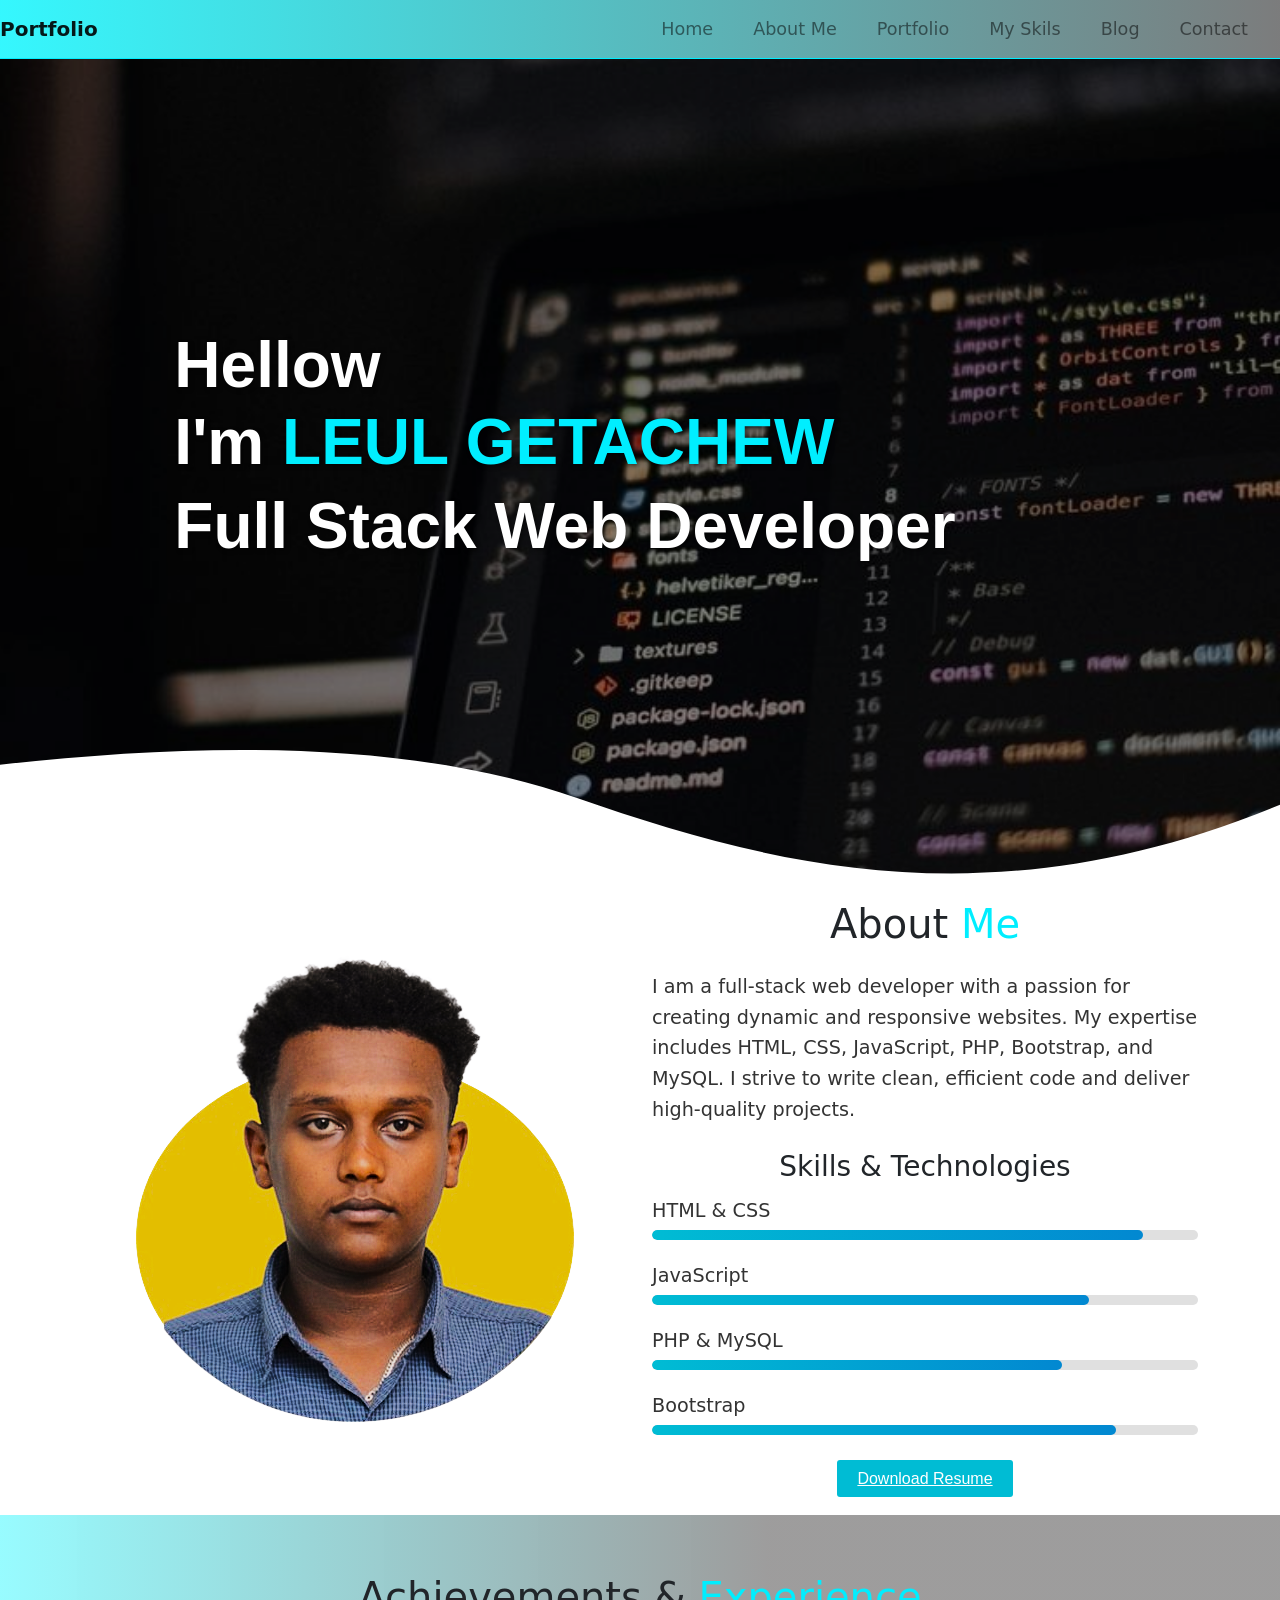
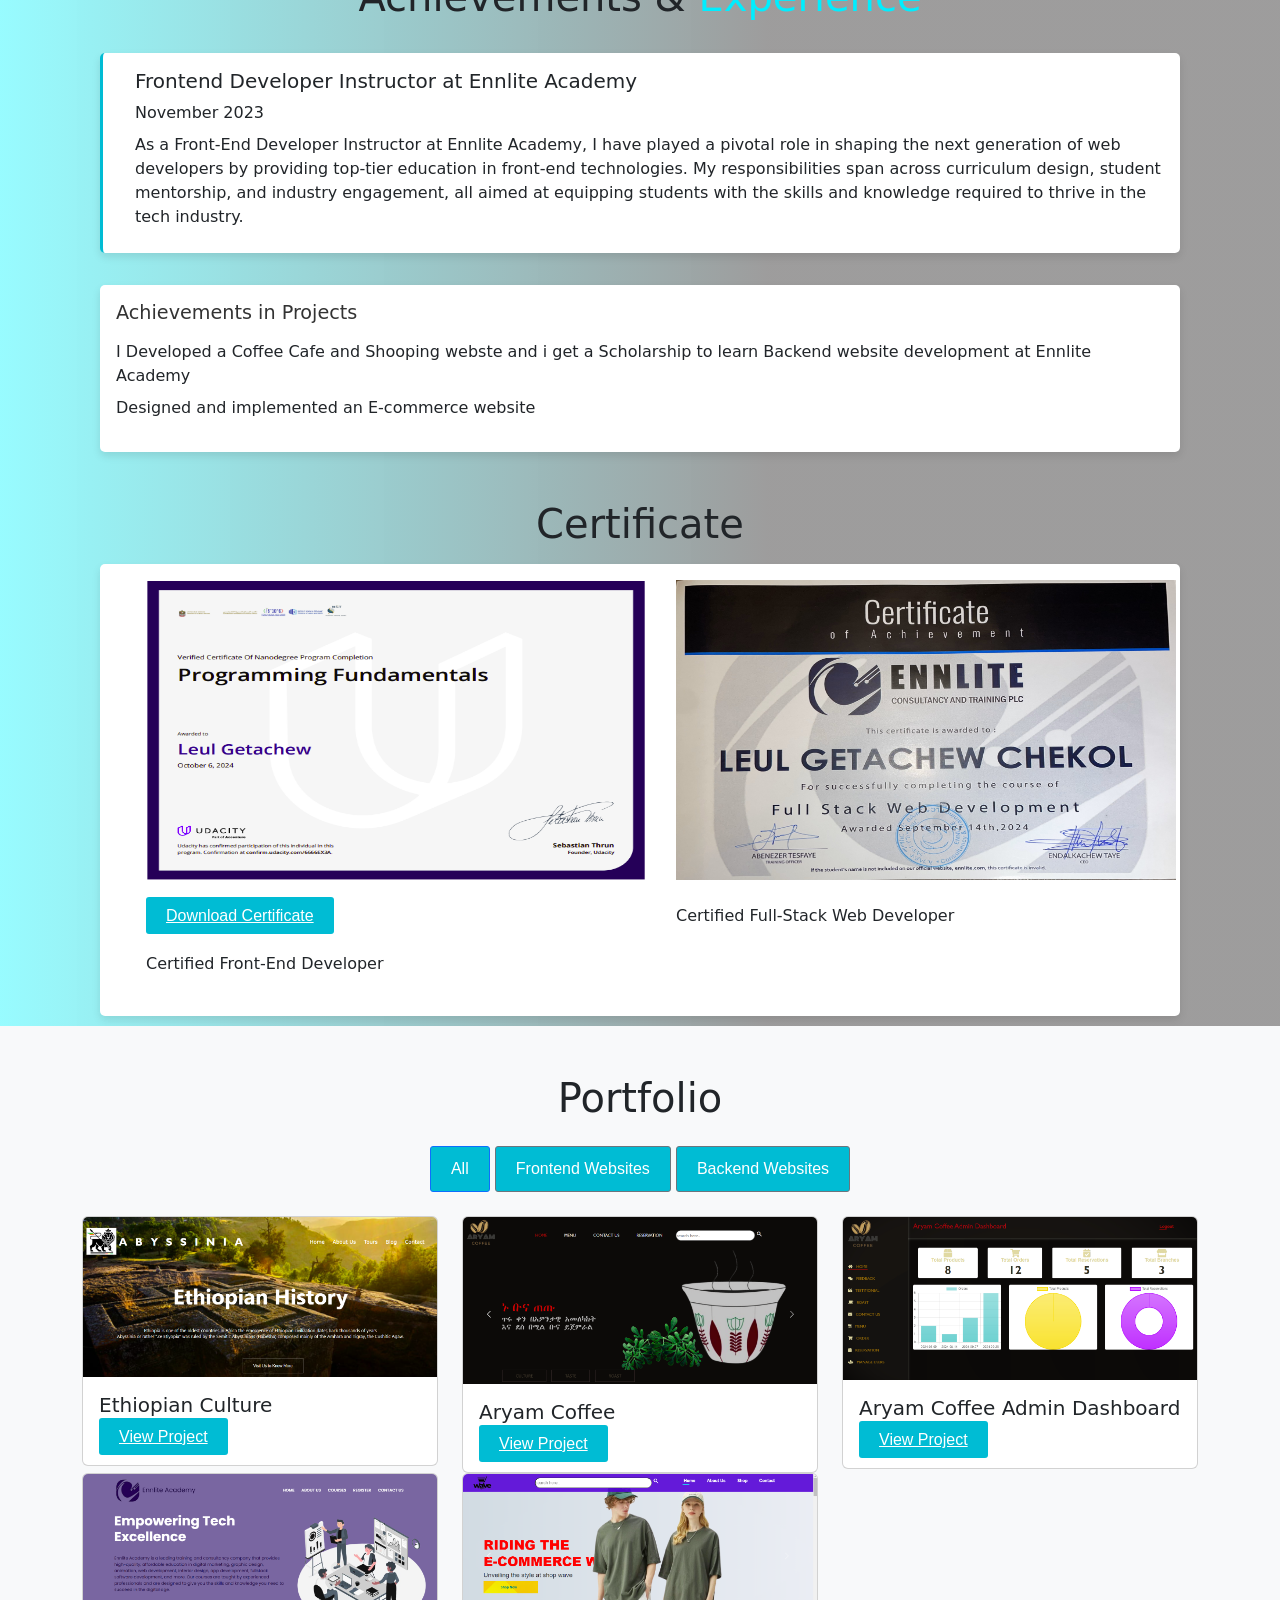
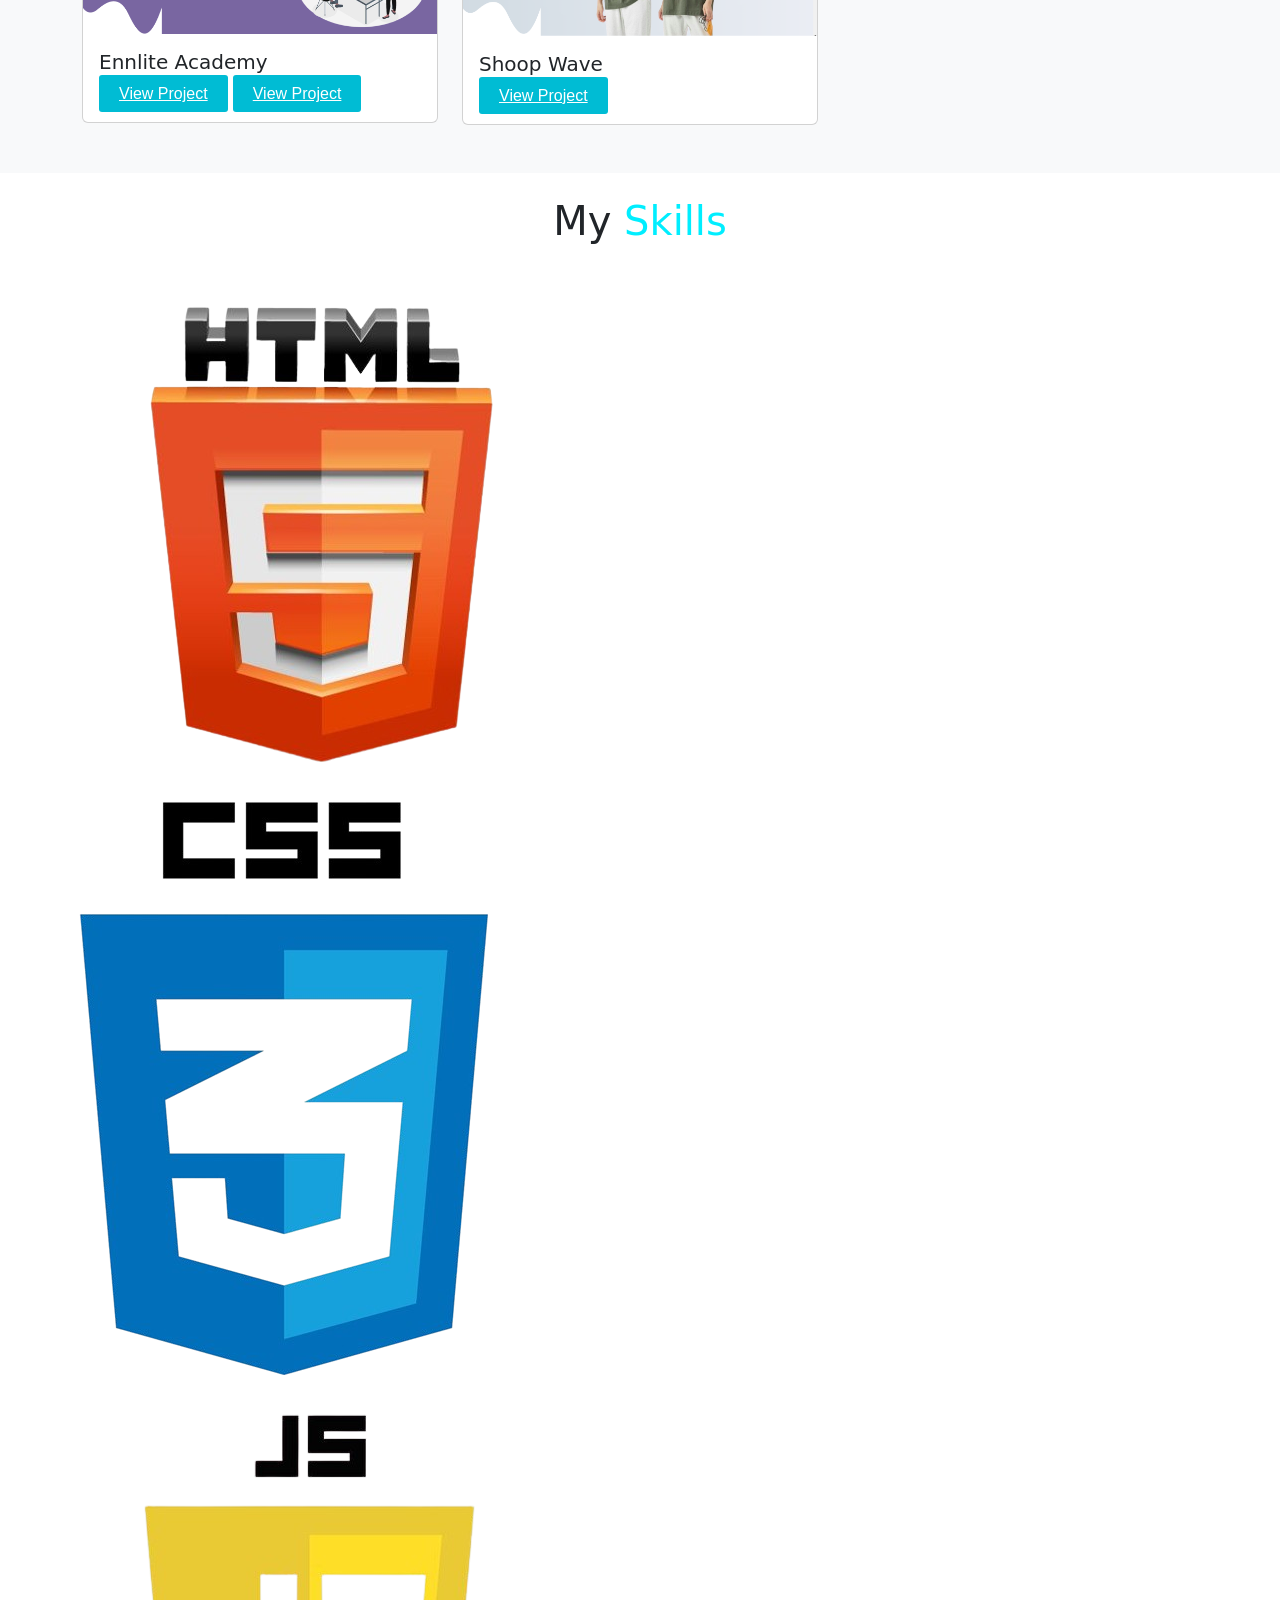
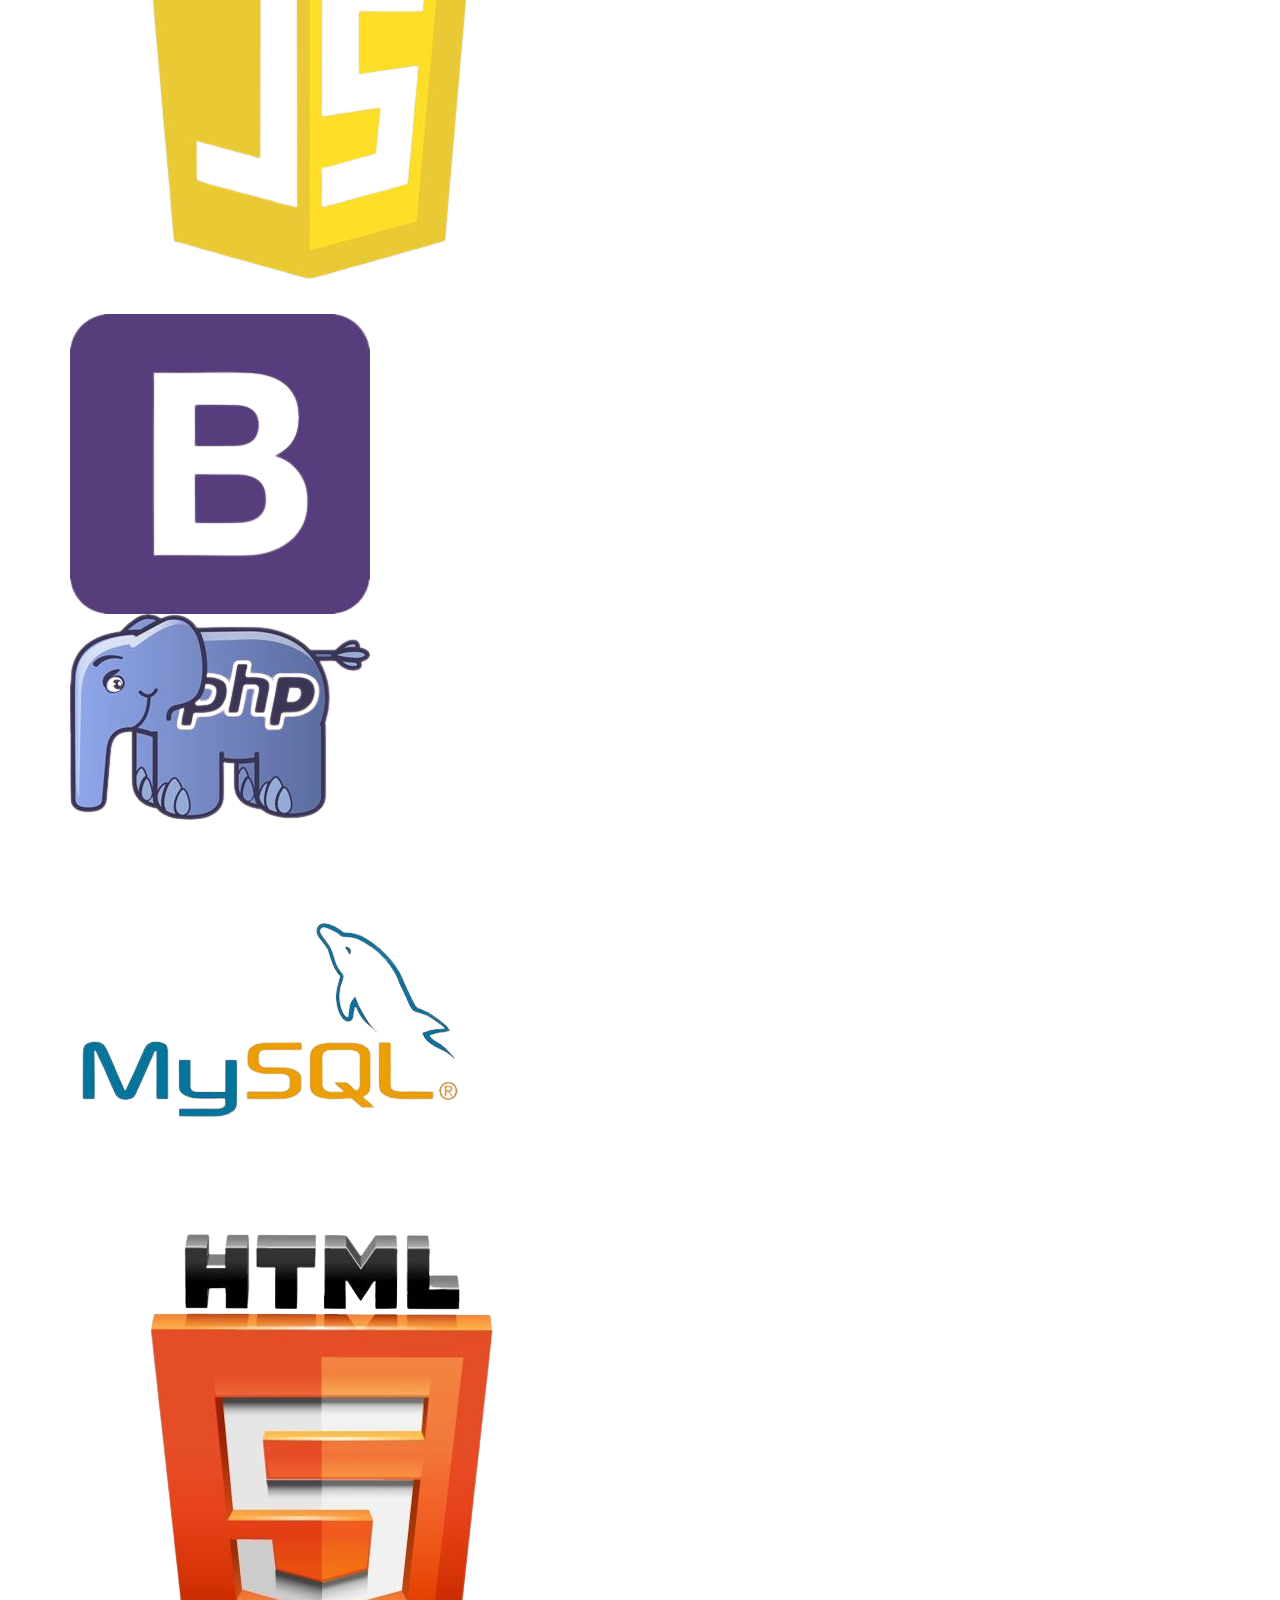
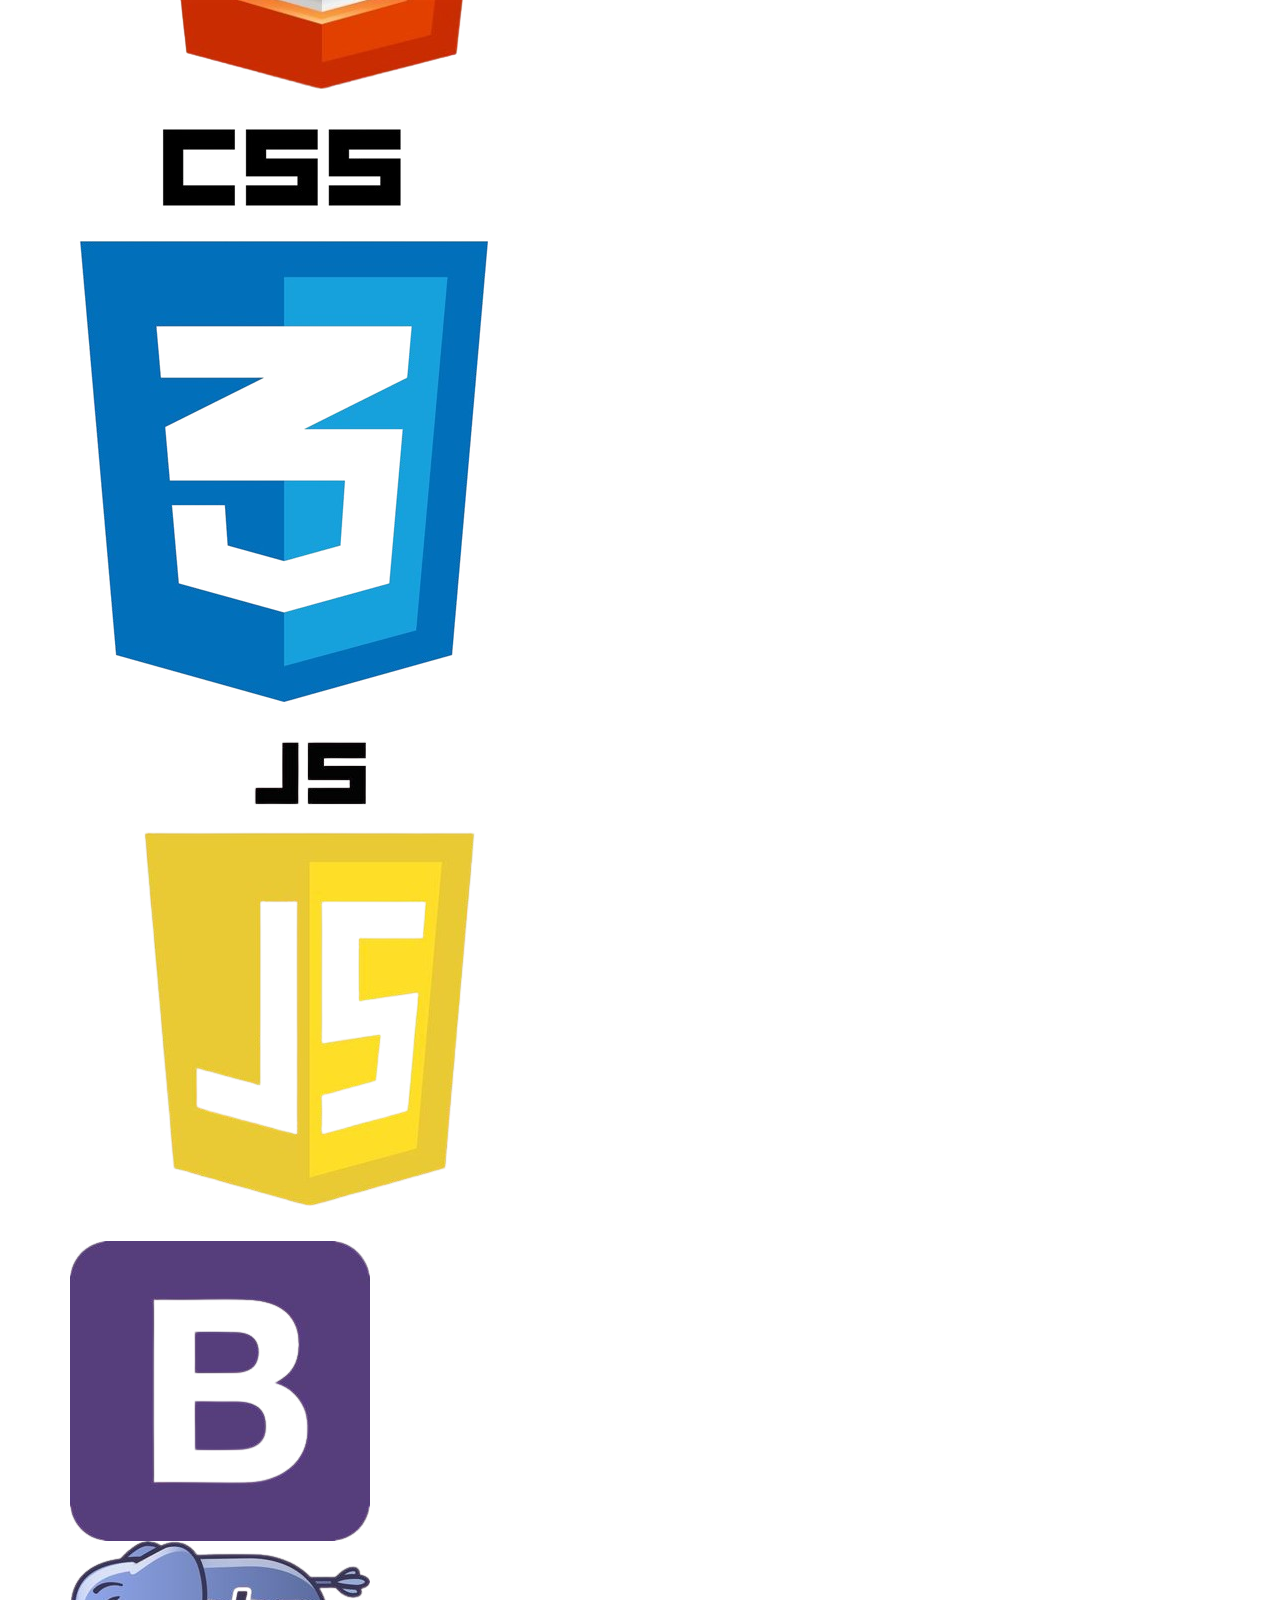
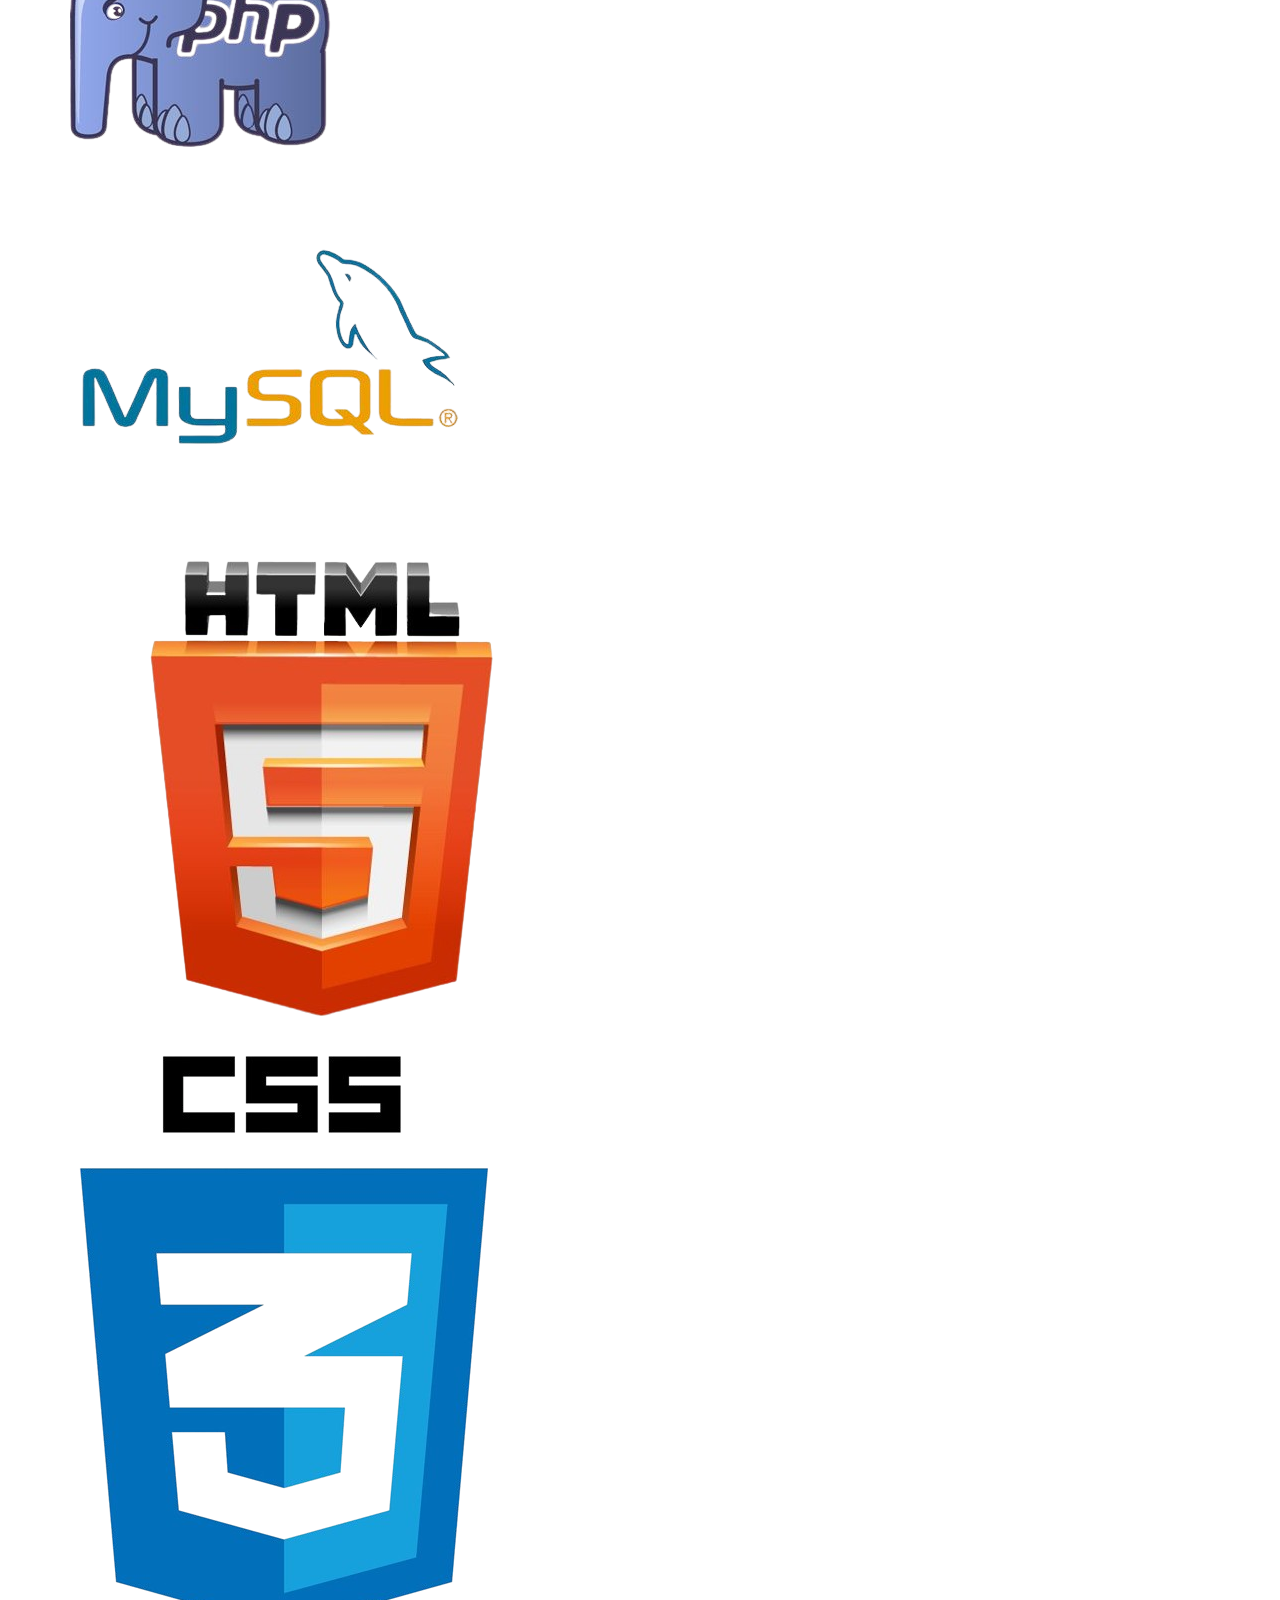
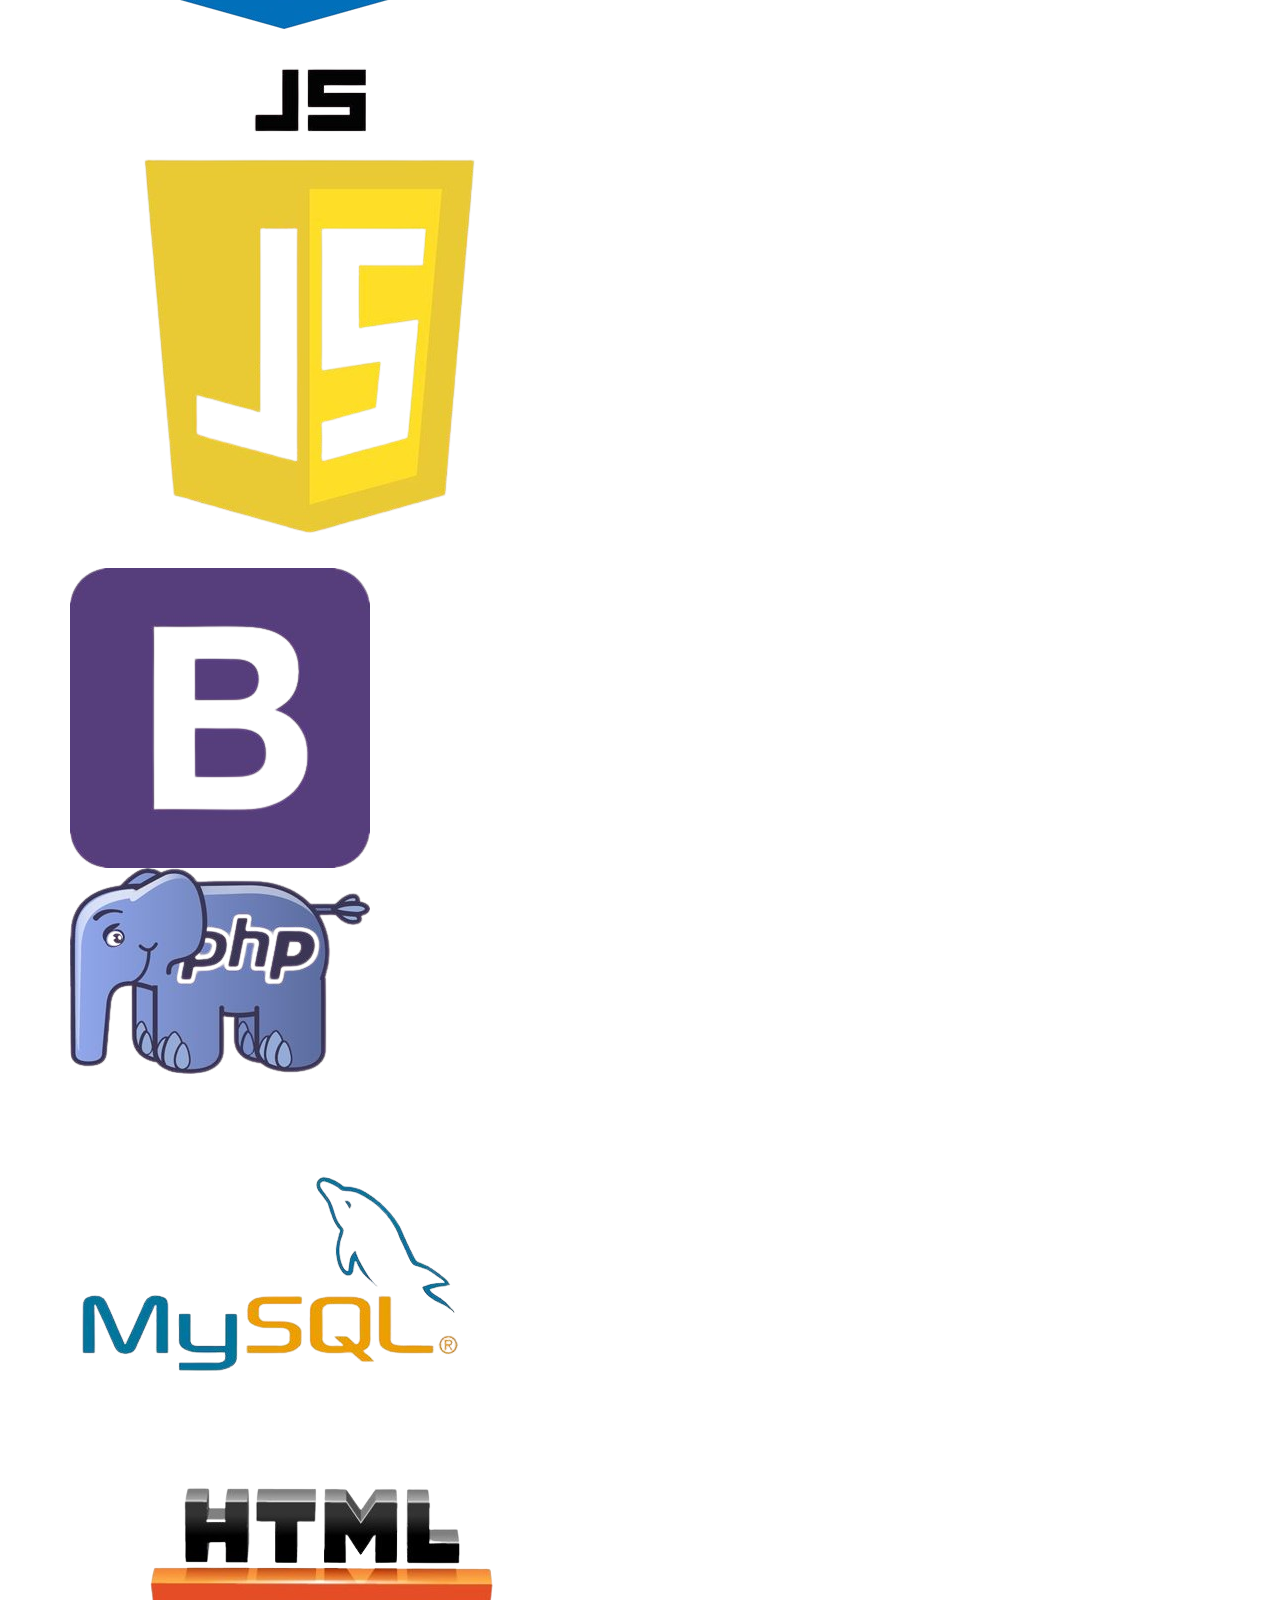
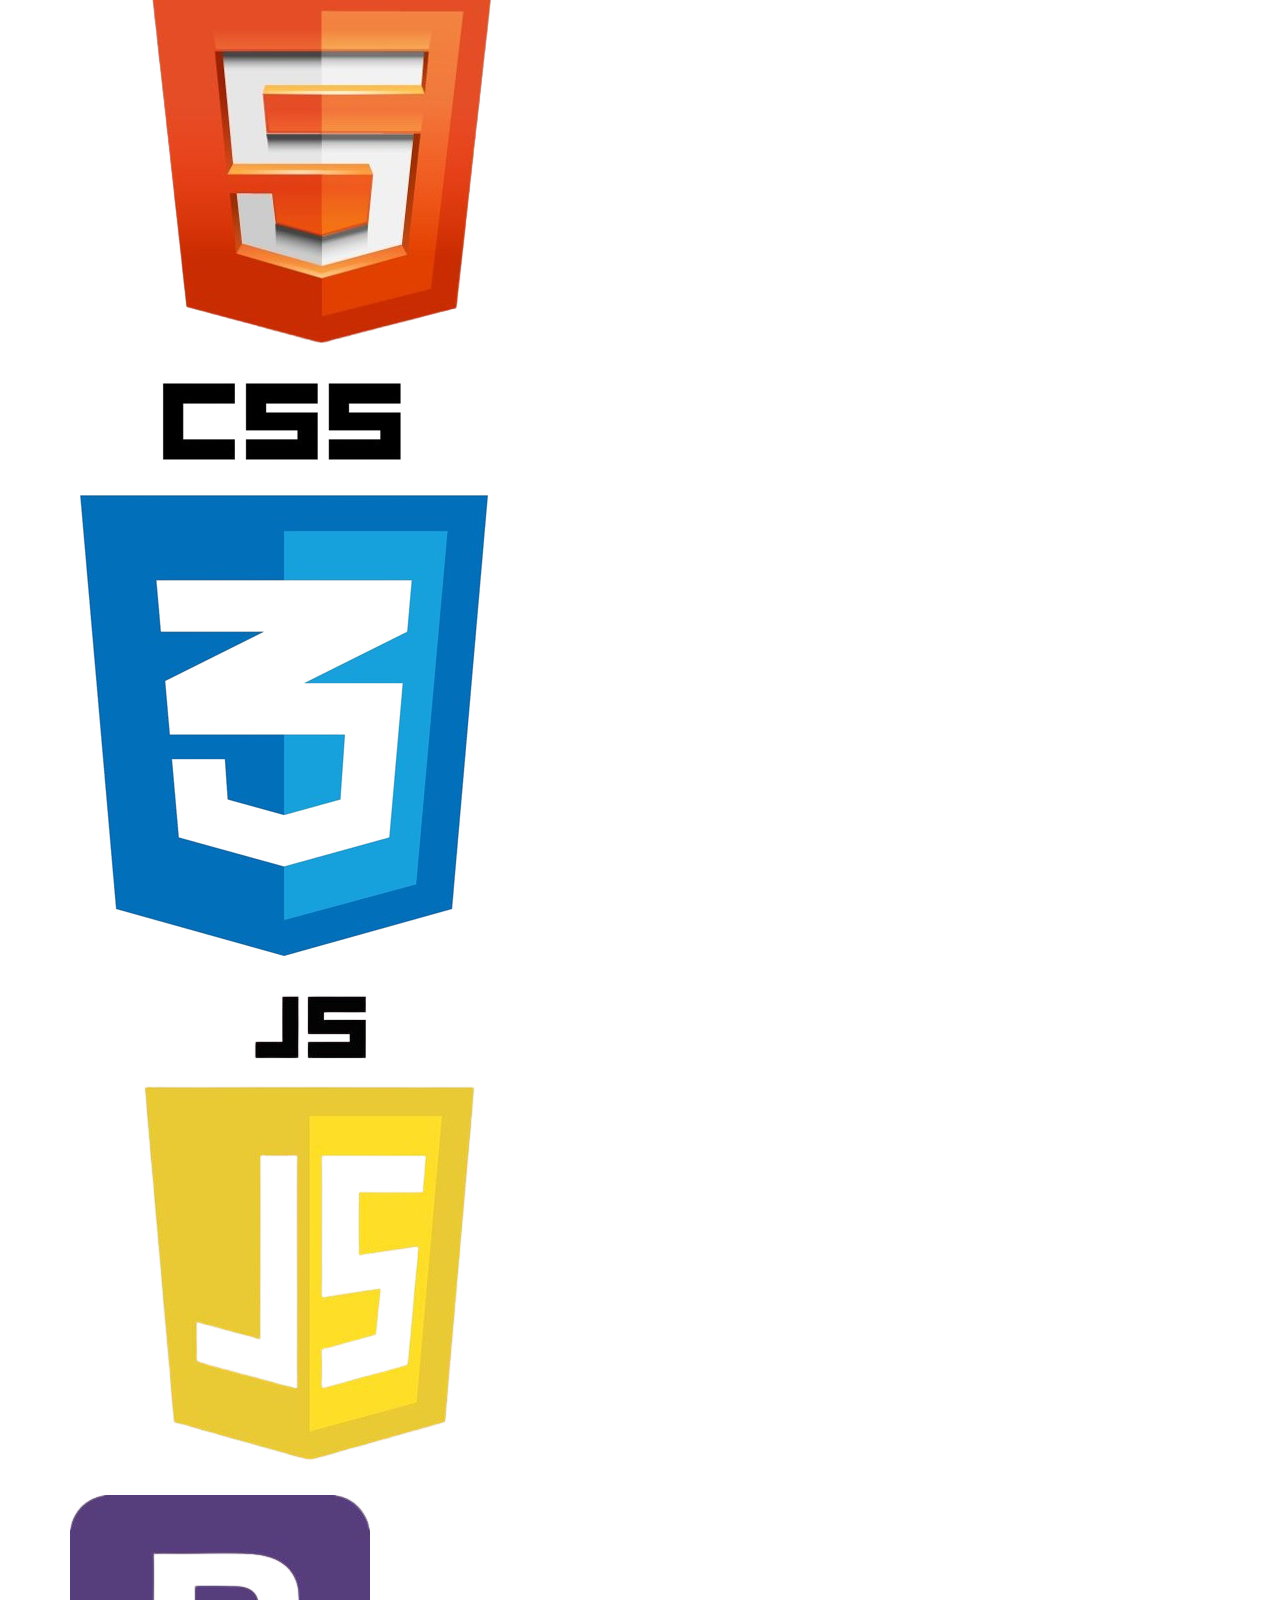
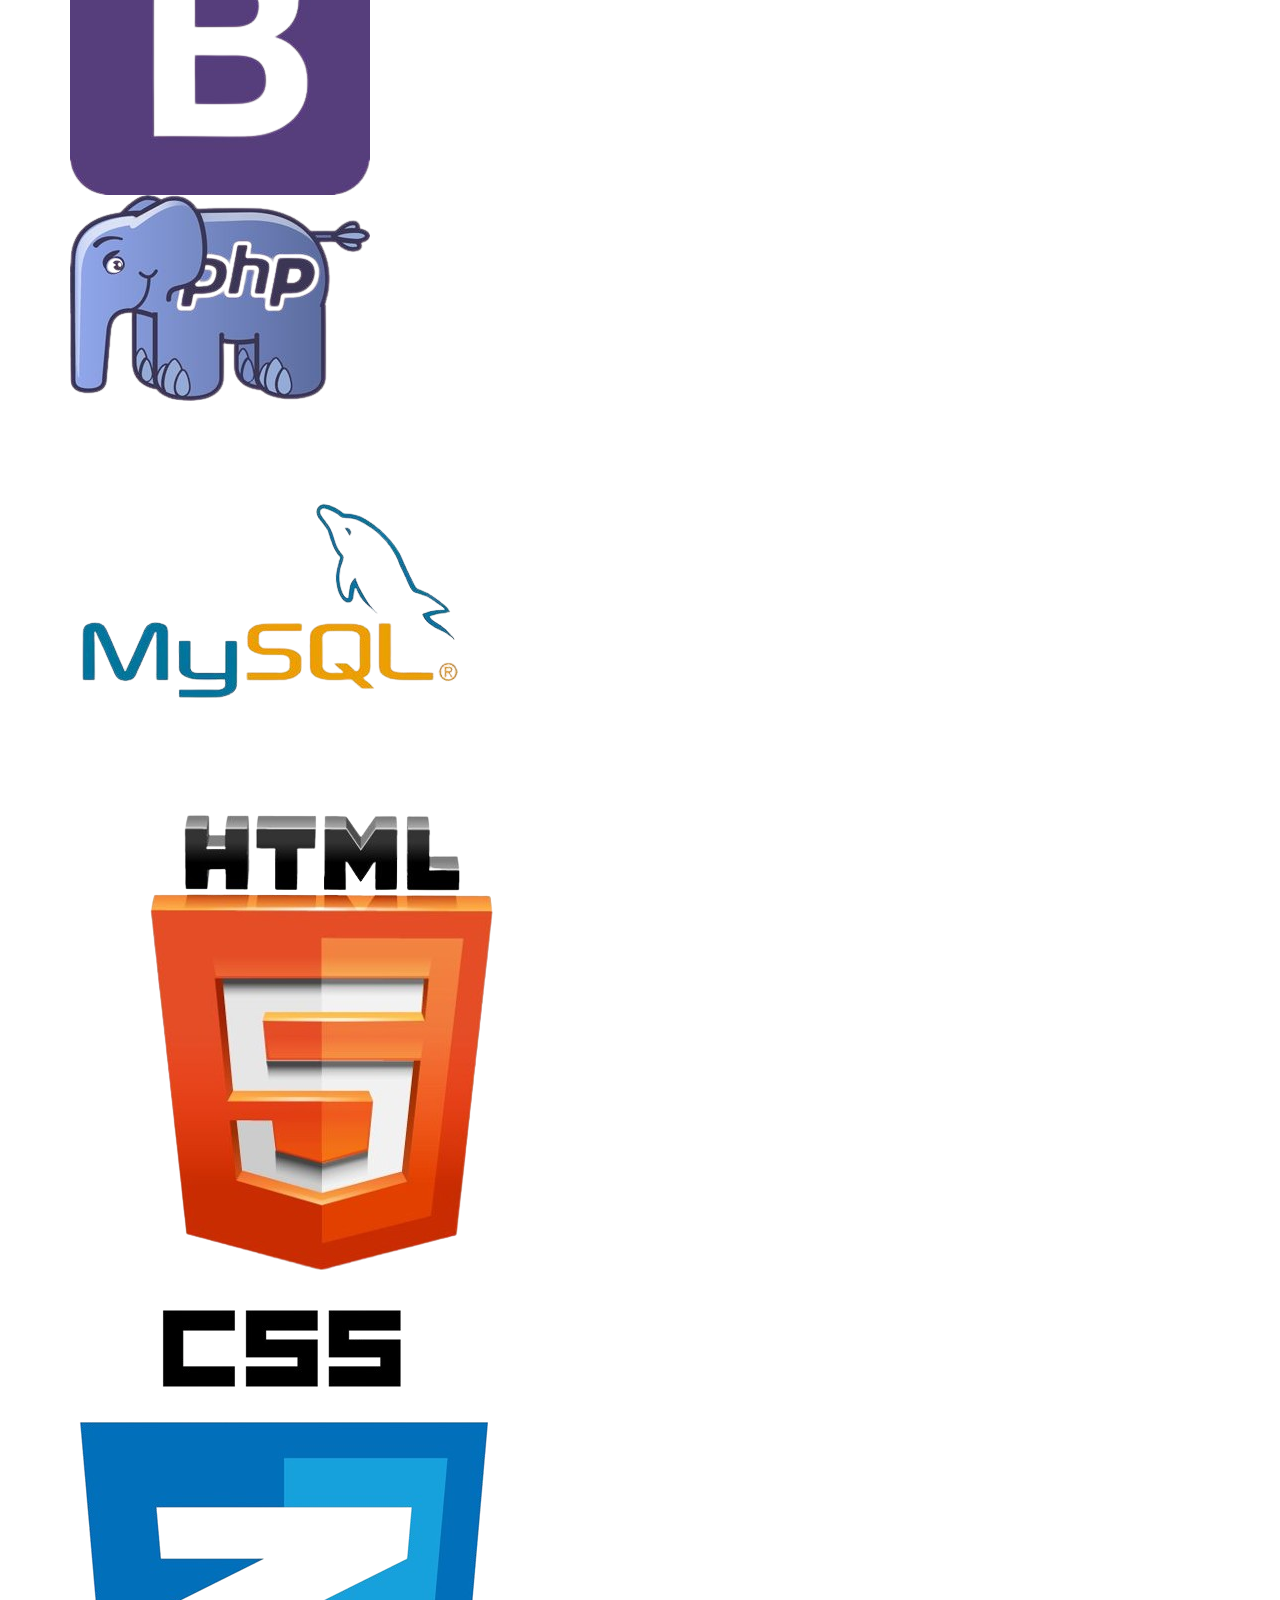
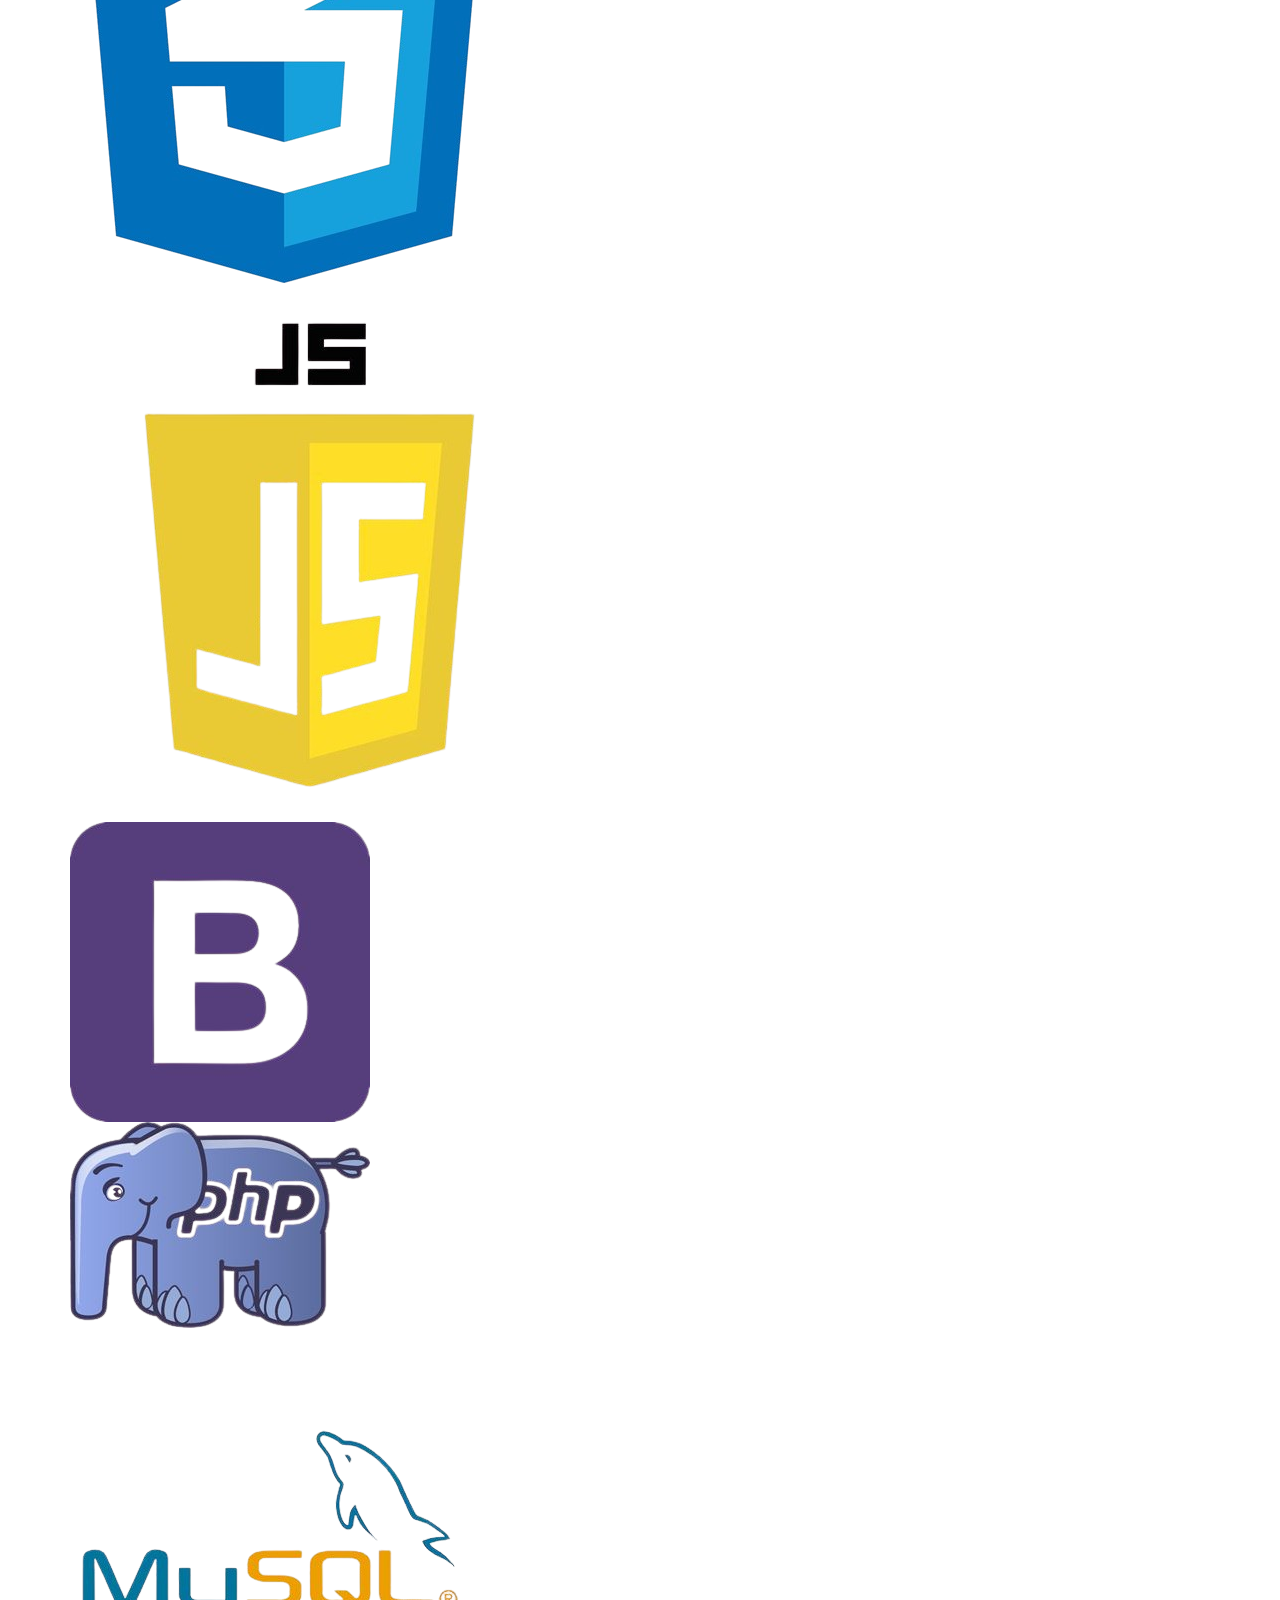
==== commit 22dee374: "Update index.html" ====
--- a/index.html
+++ b/index.html
@@ -332,43 +332,136 @@
     
 
     <!-- Gallery Section with Owl Carousel -->
-    <section id=" itt" class="" >
+    <section class="section4" >
         <div class="container" id="itt">
             <h1 class="text-center mb-4">My <ins id="le">Skills</ins></h1><br>
-            <div class="owl-carousel owl-theme " >
-                <div id="item" >
-                    
-                        <img src="img/1.png" alt="Gallery Image 1" class="">
-                    
-                </div>
-                <div id="item" >
-                    
-                        <img src="img/2.png" alt="Gallery Image 2" class="">
-                    
-                </div>
-                <div id="item">
-                    
-                        <img src="img/3.png" alt="Gallery Image 3" class="">
-                    
-                </div>
-                <div id="item">
-                    
-                        <img src="img/4.png" alt="Gallery Image 4" class="">
-                    
-                </div>
-                <div id="item">
-                    
-                        <img src="img/5.png" alt="Gallery Image 5" class="">
-                   
-                </div>
-                <div id="item">
-                   
-                        <img src="img/6.png" alt="Gallery Image 6" class="">
-                   
-                </div>
-                <!-- Add more gallery items here -->
-            </div>
-        </div>
+            
+        <div id="carousel-container">
+            <div id="carousel-content">
+              <div class="section03">
+                <img src="img/1.png" alt="">
+                
+              </div>
+              <div class="section03">
+                <img src="img/2.png" alt="">
+                
+              </div>
+              <div class="section03">
+                <img src="img/3.png" alt="">
+                
+              </div>
+              <div class="section03">
+                <img src="img/4.png" alt="">
+                
+              </div>
+              <div class="section03">
+                <img src="img/5.png" alt="">
+                
+              </div>
+              <div class="section03">
+                <img src="img/6.png" alt="">
+                
+              </div>
+              <div class="section03">
+                <img src="img/1.png" alt="">
+                
+              </div>
+              <div class="section03">
+                <img src="img/2.png" alt="">
+                
+              </div>
+              <div class="section03">
+                <img src="img/3.png" alt="">
+                
+              </div>
+              <div class="section03">
+                <img src="img/4.png" alt="">
+                
+              </div>
+              <div class="section03">
+                <img src="img/5.png" alt="">
+                
+              </div>
+              <div class="section03">
+                <img src="img/6.png" alt="">
+                
+              </div>
+              <div class="section03">
+                <img src="img/1.png" alt="">
+                
+              </div>
+              <div class="section03">
+                <img src="img/2.png" alt="">
+                
+              </div>
+              <div class="section03">
+                <img src="img/3.png" alt="">
+                
+              </div>
+              <div class="section03">
+                <img src="img/4.png" alt="">
+                
+              </div>
+              <div class="section03">
+                <img src="img/5.png" alt="">
+                
+              </div>
+              <div class="section03">
+                <img src="img/6.png" alt="">
+                
+              </div>
+        
+              <!-- Duplicate the logos for smooth scrolling -->
+              <div class="section03">
+                <img src="img/1.png" alt="">
+                
+              </div>
+              <div class="section03">
+                <img src="img/2.png" alt="">
+                
+              </div>
+              <div class="section03">
+                <img src="img/3.png" alt="">
+                
+              </div>
+              <div class="section03">
+                <img src="img/4.png" alt="">
+                
+              </div>
+              <div class="section03">
+                <img src="img/5.png" alt="">
+                
+              </div>
+              <div class="section03">
+                <img src="img/6.png" alt="">
+                
+              </div>
+              <div class="section03">
+                <img src="img/1.png" alt="">
+                
+              </div>
+              <div class="section03">
+                <img src="img/2.png" alt="">
+                
+              </div>
+              <div class="section03">
+                <img src="img/3.png" alt="">
+                
+              </div>
+              <div class="section03">
+                <img src="img/4.png" alt="">
+                
+              </div>
+              <div class="section03">
+                <img src="img/5.png" alt="">
+                
+              </div>
+              <div class="section03">
+                <img src="img/6.png" alt="">
+                
+              </div>
+            </div>
+          </div>
     </section>
     
 
--- a/styles.css
+++ b/styles.css
@@ -582,4 +582,6 @@
 html {
     scroll-behavior: smooth;
 }
-
+#kas{
+    color: white;
+}
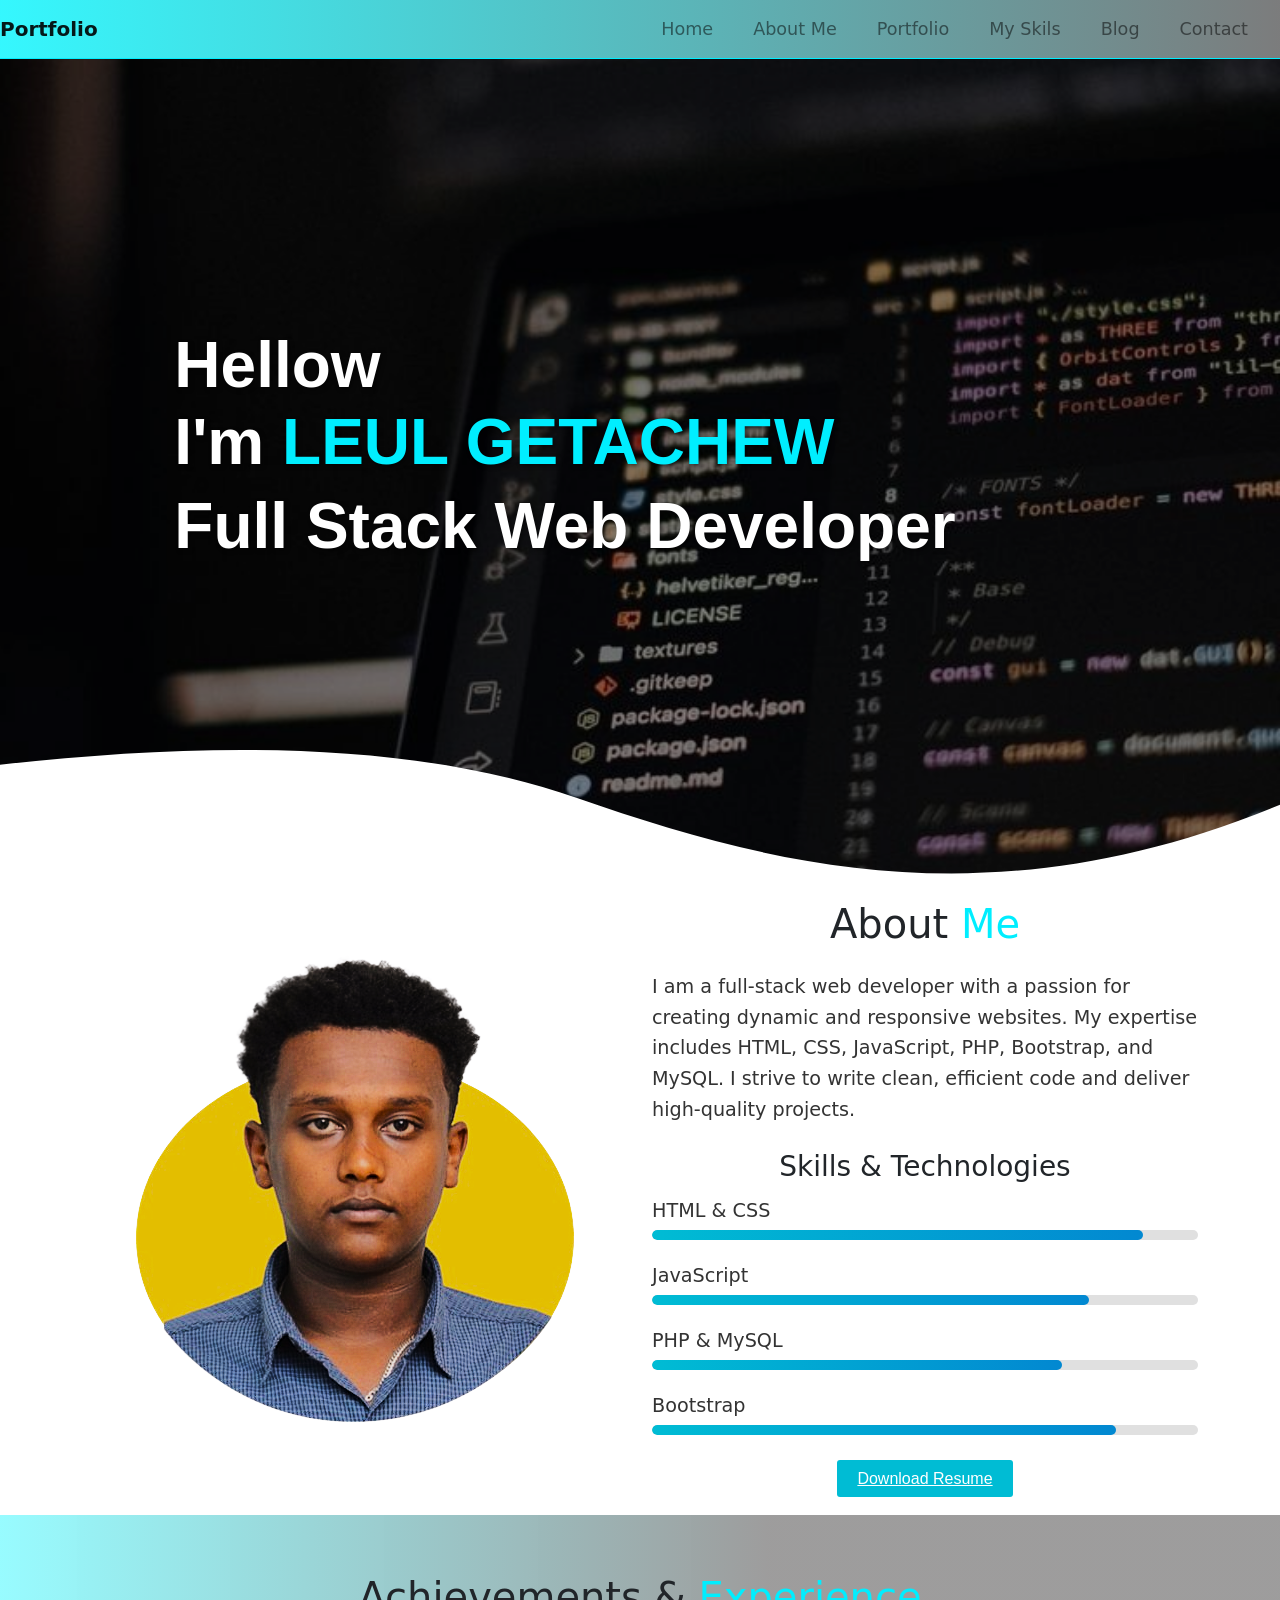
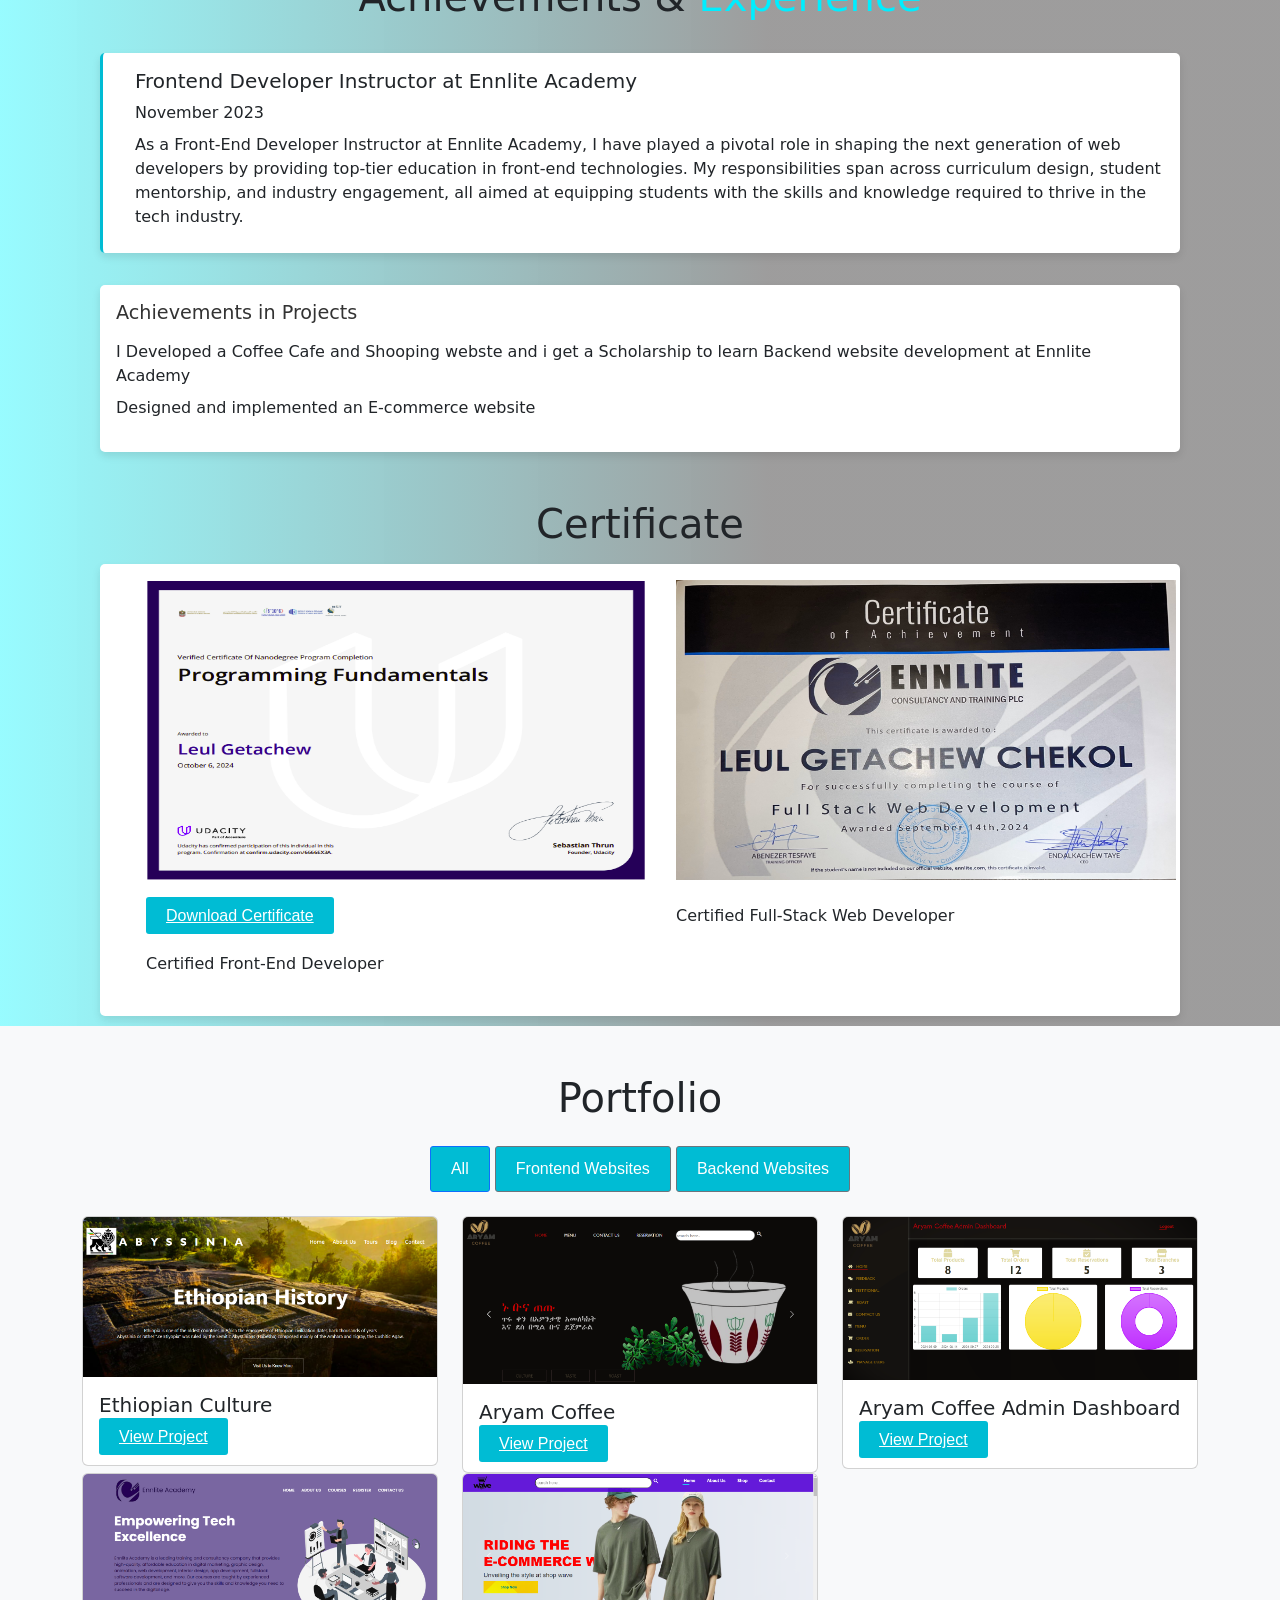
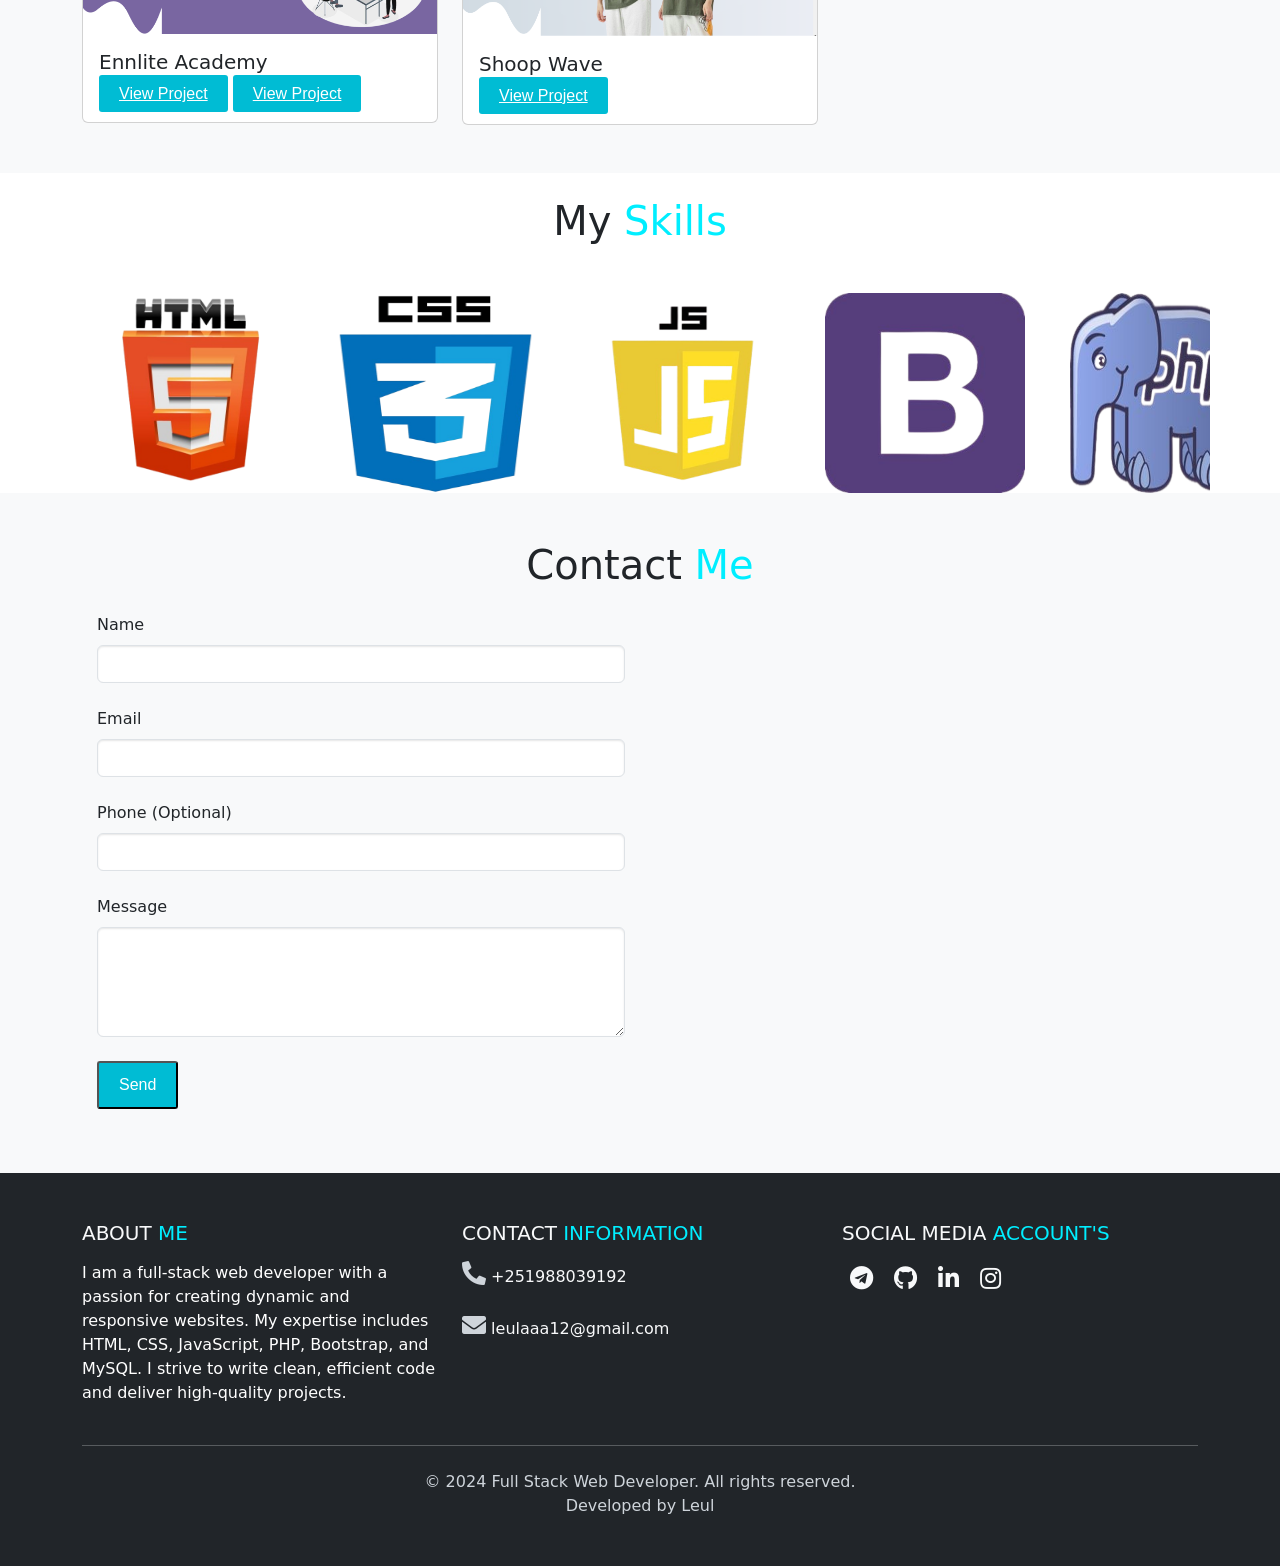
==== commit 87990bba: "Update index.html" ====
--- a/index.html
+++ b/index.html
@@ -66,14 +66,14 @@
     </nav>
 
     <!-- Home Section with Parallax Effect -->
-    <section id="home" class="parallax-section">
+   <section id="home" class="parallax-section">
         <div>
         <div class="container text-left " id="fg">
-            <h1 data-aos="fade-left">Hellow <br>I'm <ins id="le">LEUL GETACHEW</ins> </h1 >
-            <h1 data-aos="fade-right">Full Stack Web Developer</h1>
+            <h1 id="cssa" data-aos="fade-left">Hellow <br>I'm <ins id="le">LEUL GETACHEW</ins> </h1 >
+            <h1 id="cssa" data-aos="fade-right">Full Stack Web Developer</h1>
         </div>
         
-        <span class="svg-wave"> <img  class="svg-hero" src="img/applight-wave.svg" width="1820px"> </span>
+        <span class="svg-wave"> <img  class="svg-hero" src="img/applight-wave.svg" width=""> </span>
         
     </section>
     <div>
--- a/styles.css
+++ b/styles.css
@@ -171,6 +171,54 @@
     text-shadow: 1px 1px 3px rgb(255, 253, 253);
     margin-bottom: 2rem;
 }
+@media (width < 768px){
+    #cssa {
+        margin-right: 150px;
+        z-index: 1000px;
+        font-family: 'Gill Sans', 'Gill Sans MT', Calibri, 'Trebuchet MS', sans-serif;
+        font-size: 2.5rem;
+        font-weight: 1000;
+        text-shadow: 2px 2px 4px rgba(0, 0, 0, 0.5);
+        margin-bottom: 0.5rem;
+    }
+    .parallax-section {
+        background: url('img/background4.jpg') no-repeat center center fixed;
+        background-size: cover;
+        height: 100vh;
+        width: 791px;
+        display: flex;
+        align-items: center;
+        justify-content: center;
+        text-align: center;
+        position: relative;
+        overflow: hidden;
+        color: #fff;
+        
+        
+    }
+}
+#za{
+    width: 500px;
+    
+    height: 300px;
+}
+#zx{
+    display: flex;
+    
+}
+#zx ul{
+    padding-left: 30px;
+}
+.svg-wave {
+	position: absolute;
+	bottom: 0;
+	width: 100%;
+    left: -470px;
+   
+}
+.svg-hero{
+    width: 1820px;
+}
 #lk {
     
     margin-top: -100px;
@@ -262,6 +310,39 @@
     border-radius: 10px;
     transition: width 0.6s ease;
 }
+/*  */
+#carousel-container {
+    width: 100%;
+    overflow: hidden;
+    white-space: nowrap; /* Prevents the content from wrapping to a new line */
+  }
+  
+  #carousel-content {
+    display: inline-block;
+    white-space: nowrap; /* Makes the logos sit side-by-side in a line */
+    animation: slide 30s linear infinite; /* Infinite scrolling animation */
+  }
+  
+  .section03 {
+    display: inline-block;
+    width: 200px;
+    text-align: center;
+    margin: 0 20px;
+  }
+  .section03 img{
+    width: 100%;
+    height: 200px;
+  }
+  
+  @keyframes slide {
+    0% {
+      transform: translateX(0); /* Start from the beginning */
+    }
+    100% {
+      transform: translateX(-70%); /* Move left by 100% of the container's width */
+    }
+  }
+  /*  */
 
 .timeline {
     margin-top: 2rem;
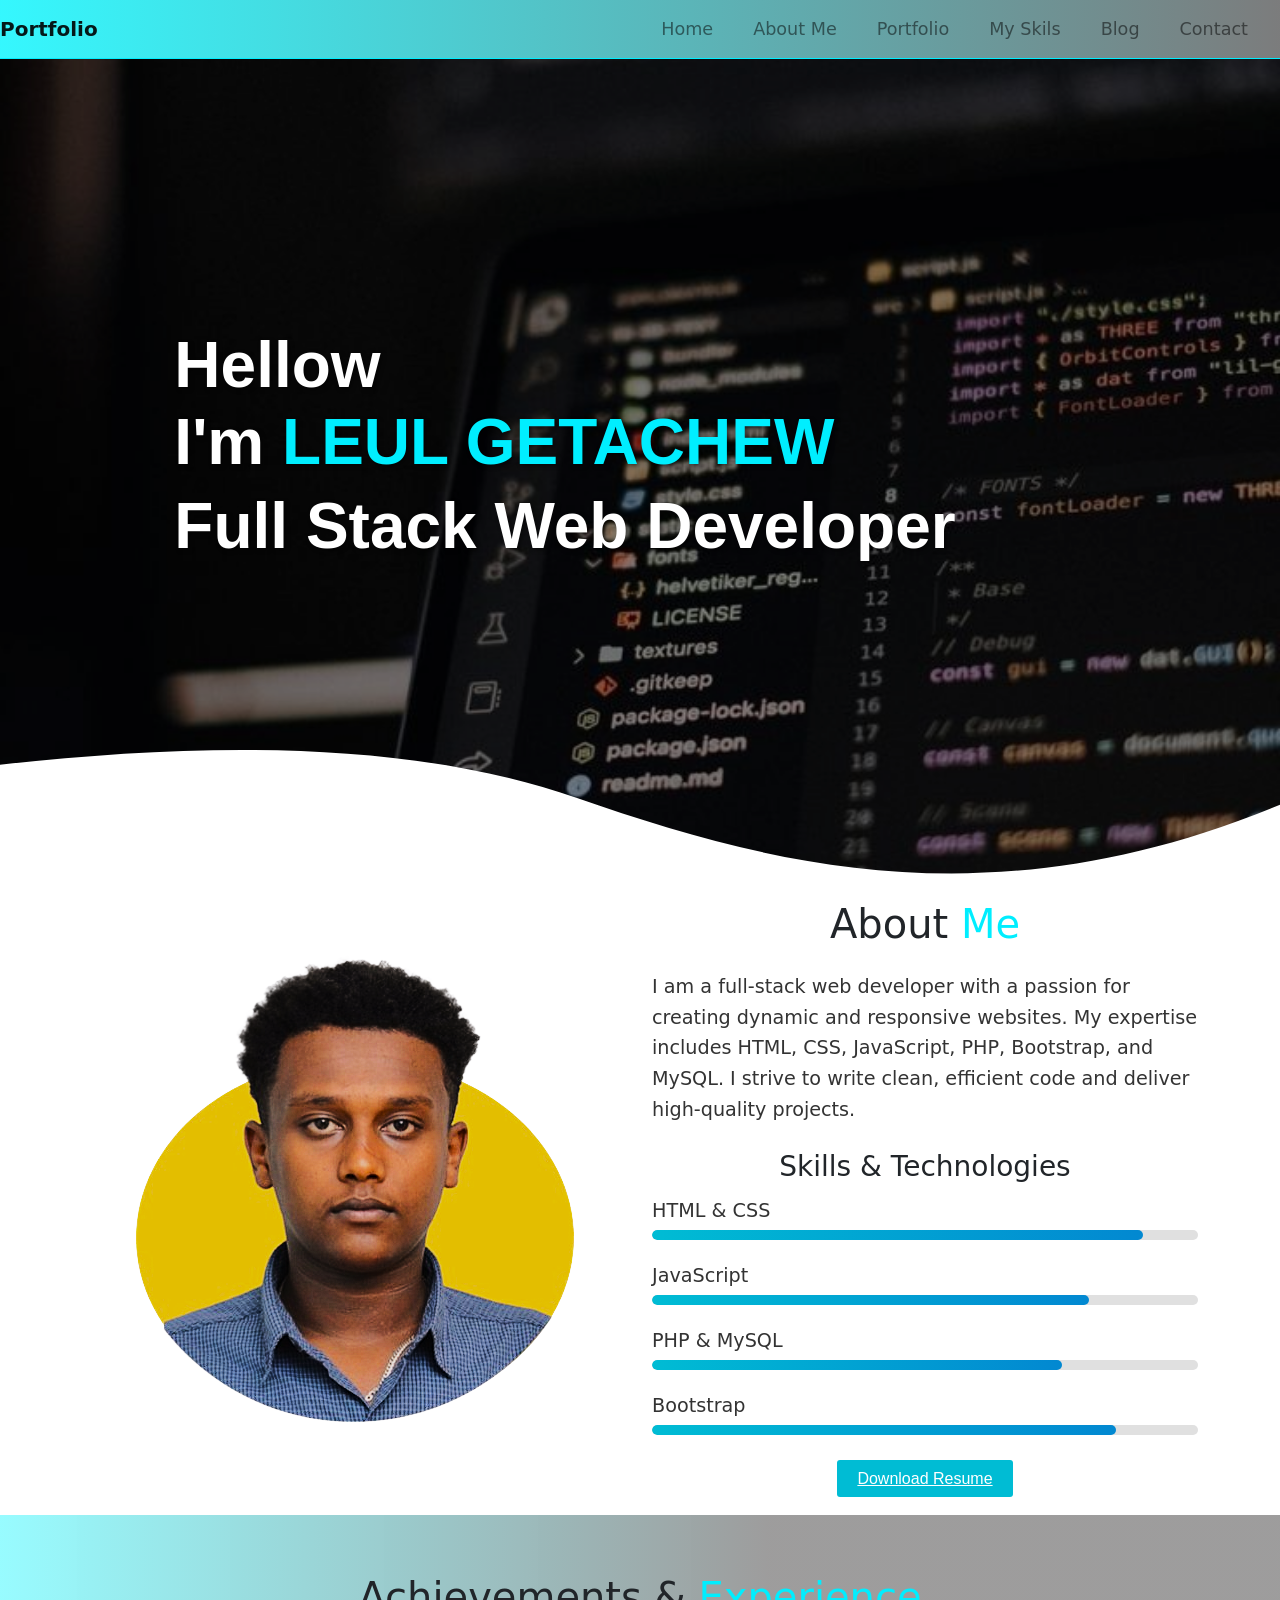
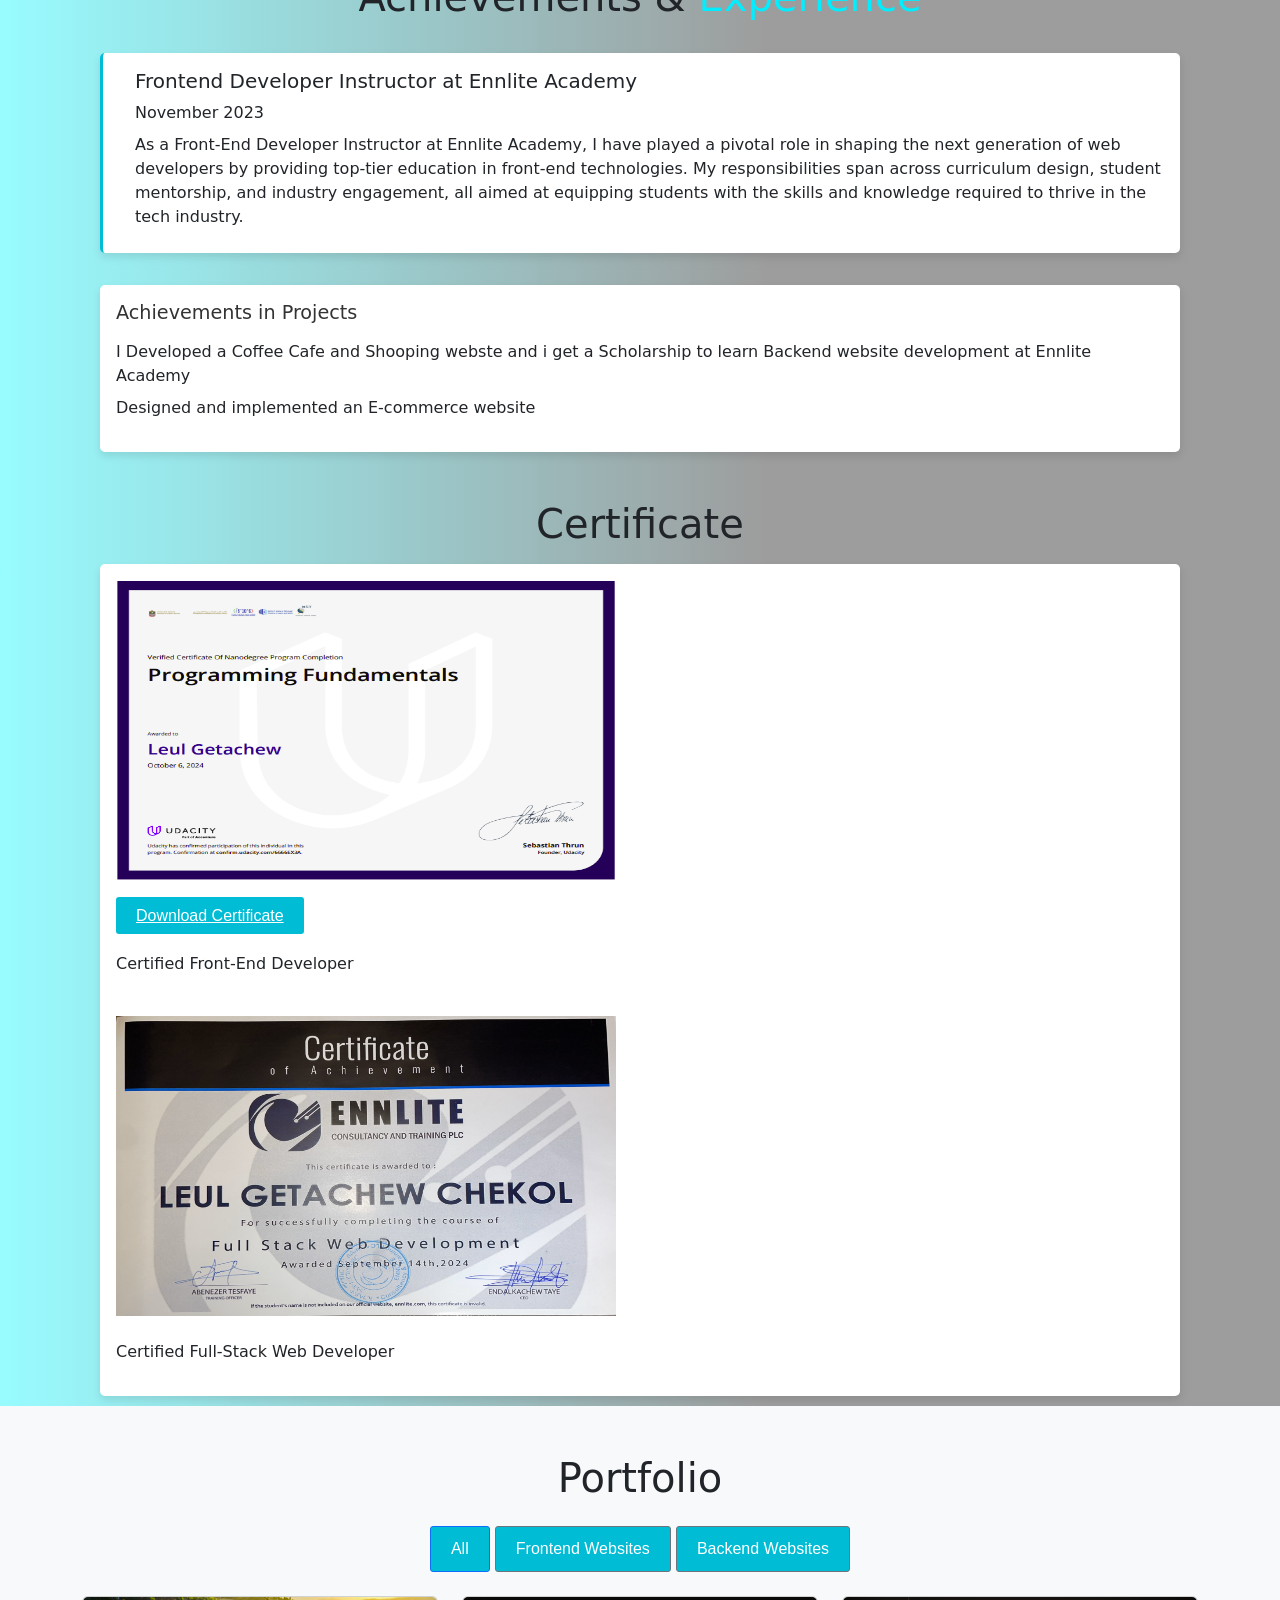
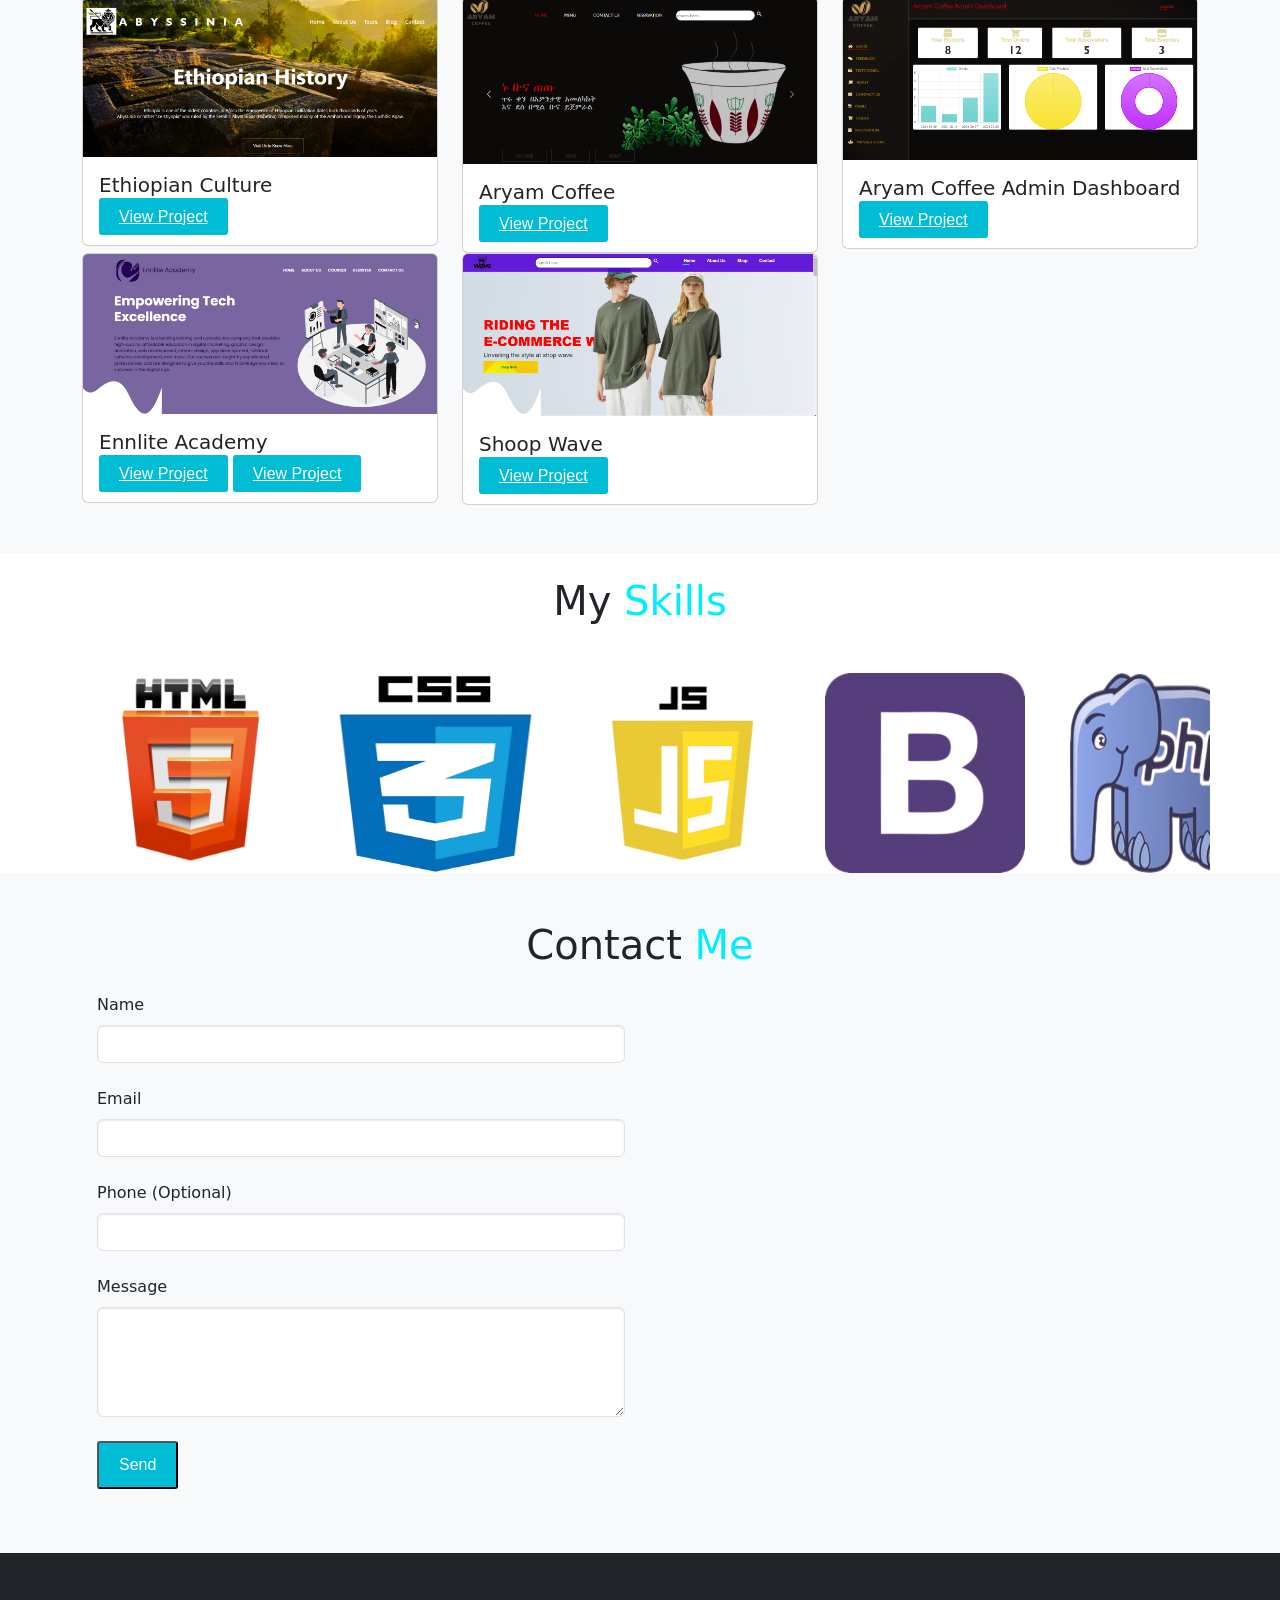
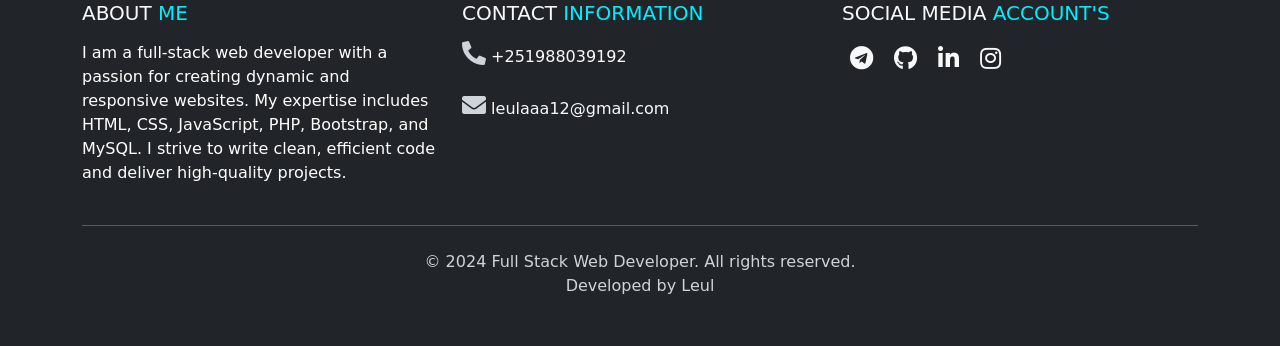
==== commit d274fd7f: "Update index.html" ====
--- a/index.html
+++ b/index.html
@@ -36,7 +36,7 @@
     <script type="module" src="https://unpkg.com/ionicons@7.1.0/dist/ionicons/ionicons.esm.js"></script>
     <script nomodule src="https://unpkg.com/ionicons@7.1.0/dist/ionicons/ionicons.js"></script>
     <!-- Navbar -->
-    <nav class="navbar navbar-expand-lg navbar-light bg-light fixed-top">
+    <nav id="naa" class="navbar navbar-expand-lg navbar-light bg-light fixed-top">
         <a class="navbar-brand" href="#">Portfolio</a>
         <button class="navbar-toggler" type="button" data-toggle="collapse" data-target="#navbarNav" aria-controls="navbarNav" aria-expanded="false" aria-label="Toggle navigation">
             <span class="navbar-toggler-icon"></span>
@@ -66,14 +66,14 @@
     </nav>
 
     <!-- Home Section with Parallax Effect -->
-   <section id="home" class="parallax-section">
+    <section id="home" class="parallax-section">
         <div>
         <div class="container text-left " id="fg">
             <h1 id="cssa" data-aos="fade-left">Hellow <br>I'm <ins id="le">LEUL GETACHEW</ins> </h1 >
             <h1 id="cssa" data-aos="fade-right">Full Stack Web Developer</h1>
         </div>
         
-        <span class="svg-wave"> <img  class="svg-hero" src="img/applight-wave.svg" width=""> </span>
+        <span id="svg-wave" class="svg-wave"> <img id="svg-hero" class="svg-hero" src="img/applight-wave.svg" width=""> </span>
         
     </section>
     <div>
@@ -86,11 +86,11 @@
         <div class="container">
             <div class="row align-items-center">
                 <div class="col-md-6" data-aos="fade-right">
-                    <div class="about-image">
+                    <div id="imm" class="about-image">
                         <img src="img/profile.png" alt="Profile Image" class="">
                     </div>
                 </div>
-                <div class="col-md-6" data-aos="fade-left">
+                <div id="dsaa" class="col-md-6" data-aos="fade-left">
                     <h1 class="text-center mb-4">About <ins id="le">Me</ins></h1>
                     <p class="about-text mb-4">I am a full-stack web developer with a passion for creating dynamic and responsive websites. My expertise includes HTML, CSS, JavaScript, PHP, Bootstrap, and MySQL. I strive to write clean, efficient code and deliver high-quality projects.</p>
                     
@@ -149,23 +149,23 @@
                     
                     <!-- Achievements Section -->
                     <h1 class="text-center mb-3 mt-5">Certificate</h1>
-                    <div class="achievements">
-                        <div class="achievement"id="zx" >
+                    <div id="zq" class="achievements">
+                        <div id="zaay" class="achievement">
                            
-                            <ul data-aos="fade-left">
-                                <li><img src="img/udacity.png" alt="" id="za"><br> <div class="text-left mt-4">
-                                    <a href="path/Udacity certificate .pdf" class=" "id="fd" download>Download Certificate</a>
-                                </div><br>Certified Front-End Developer</li>
+                            
+                            <ul id="zzv" data-aos="fade-left">
+                                <li><img src="img/udacity.png" alt="" id="za"><br> <div id="sds" class="text-left mt-4"></div>
+                                    <a href="path/Udacity certificate .pdf" class=" "id="fd" download>Download Certificate</a><br>
+                                <br>Certified Front-End Developer</li>
                                 <!-- <li>Advanced JavaScript Certification</li> -->
                             </ul><br>
                             
-                            <ul data-aos="fade-up">
-                                <li><img src="img/ennlite1.jpg" alt="" id="za"><br> <div class="">
-                                    
-                                </div><br>Certified Full-Stack Web Developer</li>
+                            <ul id="zzv" data-aos="fade-up">
+                                <li><img src="img/ennlite1.jpg" alt="" id="za"><br> <br>Certified Full-Stack Web Developer</li>
                                 <!-- <li>Advanced JavaScript Certification</li> -->
                             </ul >
-                            
+                        </div>
+                          
                         </div>
                        
                     </div>
@@ -194,8 +194,8 @@
     
             <!-- Portfolio Items -->
             <div class="row portfolio-container " >
-                <div class="col-md-4 portfolio-item" data-category="web">
-                    <div class="card portfolio-card">
+                <div id="ppe" class="col-md-4 portfolio-item" data-category="web">
+                    <div id="pps" class="card portfolio-card">
                        
                         <img src="img/p1.png" class="card-img-top" alt="Project 1">
                         <div class="card-body">
@@ -209,8 +209,8 @@
                     
                 </div>
                 
-                <div class="col-md-4 portfolio-item" data-category="mobile">
-                    <div class="card portfolio-card">
+                <div id="ppe" class="col-md-4 portfolio-item" data-category="mobile">
+                    <div id="pps" class="card portfolio-card">
                         <img src="img/p2.png" class="card-img-top" alt="Project 1">
                         <div class="card-body">
                             <h5 class="card-title">Aryam Coffee</h5>
@@ -220,8 +220,8 @@
                     </div>
                     
                 </div>
-                <div class="col-md-4 portfolio-item" data-category="mobile">
-                    <div class="card portfolio-card">
+                <div id="ppe" class="col-md-4 portfolio-item" data-category="mobile">
+                    <div id="pps" class="card portfolio-card">
                         <img src="img/p22.png" class="card-img-top" alt="Project 1">
                         <div class="card-body">
                             <h5 class="card-title">Aryam Coffee Admin Dashboard</h5>
@@ -231,8 +231,8 @@
                     </div>
                     
                 </div>
-                <div class="col-md-4 portfolio-item" data-category="web">
-                    <div class="card portfolio-card">
+                <div id="ppe" class="col-md-4 portfolio-item" data-category="web">
+                    <div id="pps" class="card portfolio-card">
                         <img src="img/p3.png" class="card-img-top" alt="Project 2">
                         <div class="card-body">
                             <h5 class="card-title">Ennlite Academy</h5>
@@ -242,8 +242,8 @@
                         </div>
                     </div>
                 </div>
-                <div class="col-md-4 portfolio-item" data-category="web">
-                    <div class="card portfolio-card">
+                <div id="ppe" class="col-md-4 portfolio-item" data-category="web">
+                    <div id="pps" class="card portfolio-card">
                         <img src="img/p4.png" class="card-img-top" alt="Project 3">
                         <div class="card-body">
                             <h5 class="card-title">Shoop Wave</h5>
@@ -332,7 +332,7 @@
     
 
     <!-- Gallery Section with Owl Carousel -->
-    <section class="section4" >
+    <section id="section4" class="section4" >
         <div class="container" id="itt">
             <h1 class="text-center mb-4">My <ins id="le">Skills</ins></h1><br>
             
@@ -614,7 +614,7 @@
     
 
     <!-- Footer -->
-    <footer class="footer bg-dark text-light py-5">
+    <footer id="footer1" class="footer bg-dark text-light py-5">
         <div class="container">
             <div class="row">
                 <!-- About Section -->
--- a/styles.css
+++ b/styles.css
@@ -172,29 +172,43 @@
     margin-bottom: 2rem;
 }
 @media (width < 768px){
-    #cssa {
-        margin-right: 150px;
+   #cssa {
+        margin-right: 90px;
         z-index: 1000px;
         font-family: 'Gill Sans', 'Gill Sans MT', Calibri, 'Trebuchet MS', sans-serif;
-        font-size: 2.5rem;
-        font-weight: 1000;
+        font-size: 1.5rem;
+        font-weight: 400;
         text-shadow: 2px 2px 4px rgba(0, 0, 0, 0.5);
         margin-bottom: 0.5rem;
     }
     .parallax-section {
         background: url('img/background4.jpg') no-repeat center center fixed;
         background-size: cover;
-        height: 100vh;
-        width: 791px;
+        background-position-x: -200px;
+        background-position-y: -200px;
+        height: 95vh;
+        width: 752px;
         display: flex;
         align-items: center;
         justify-content: center;
         text-align: center;
         position: relative;
         overflow: hidden;
+        opacity: 1;
         color: #fff;
         
         
+        
+    }
+    #svg-hero{
+        width: 1100px;
+    }
+    #svg-wave {
+        position: absolute;
+        bottom: 0;
+        width: 100%;
+        left: -300px;
+       
     }
 }
 #za{
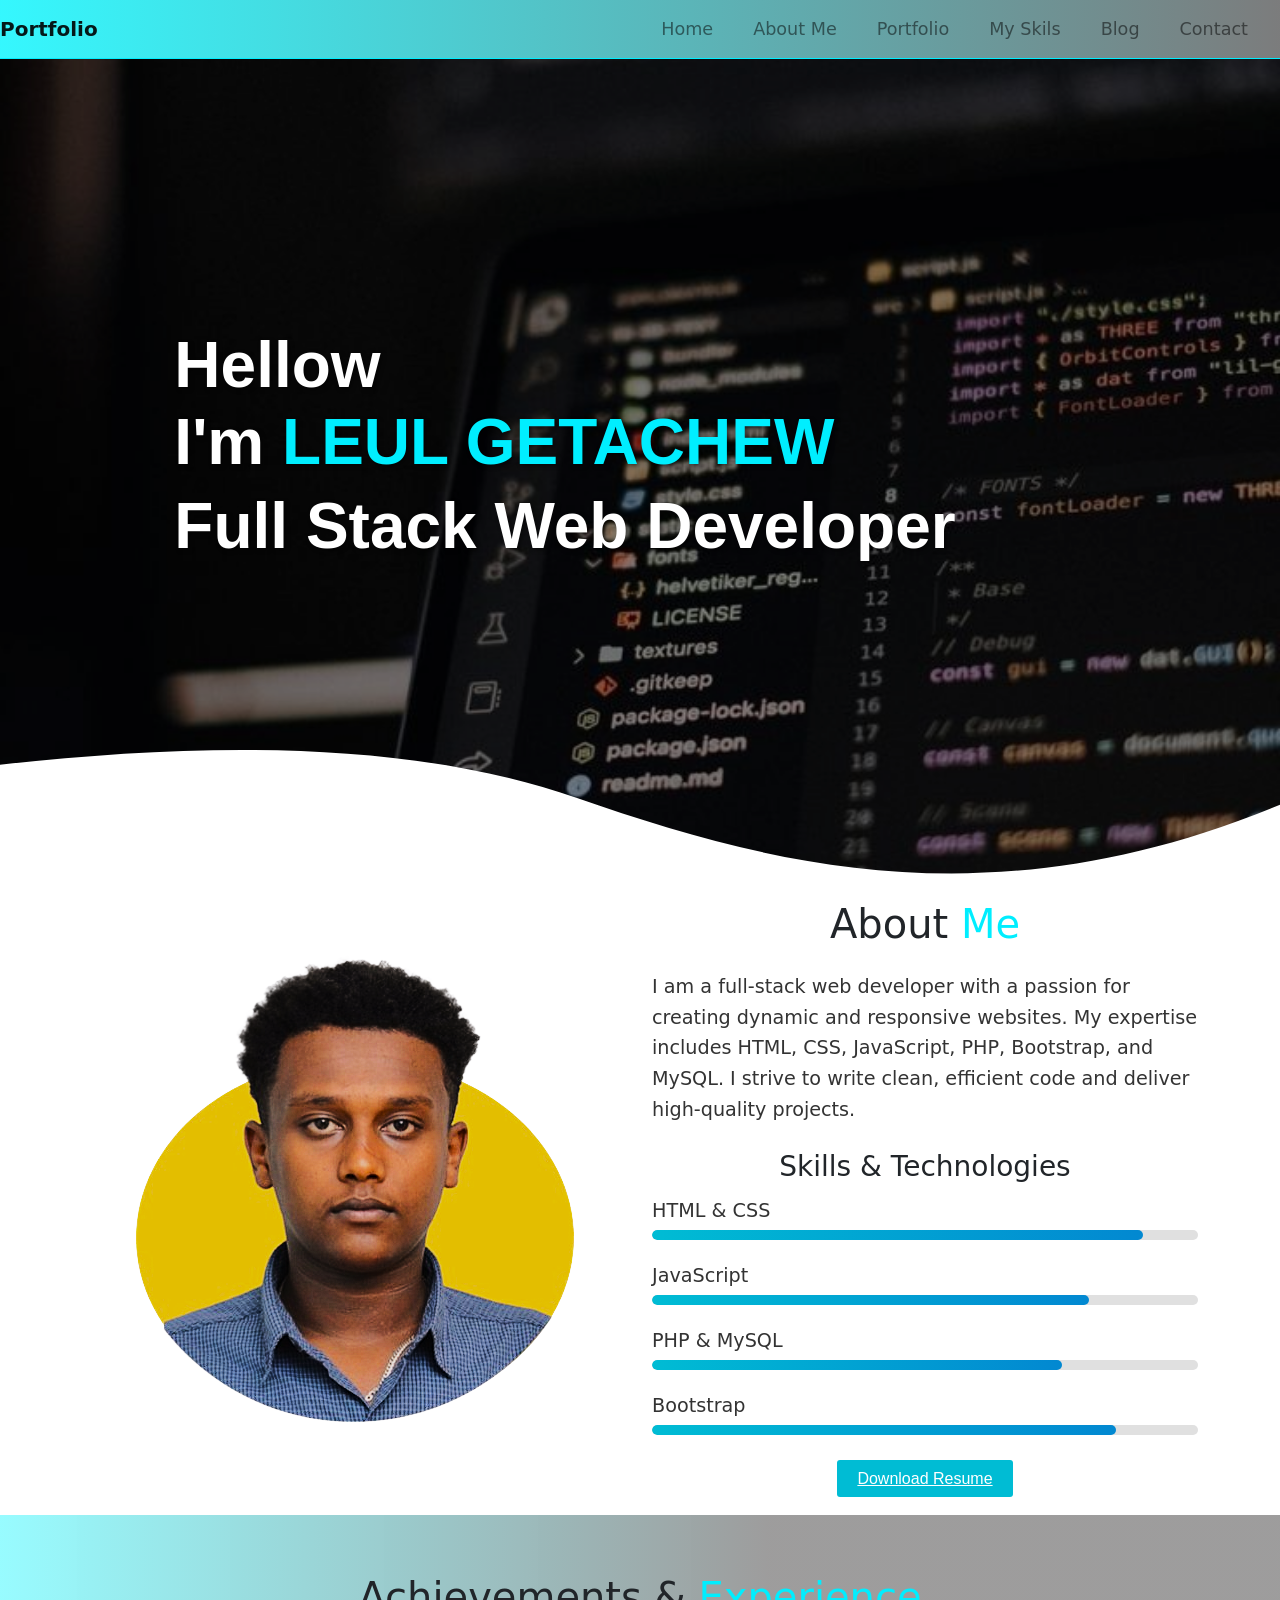
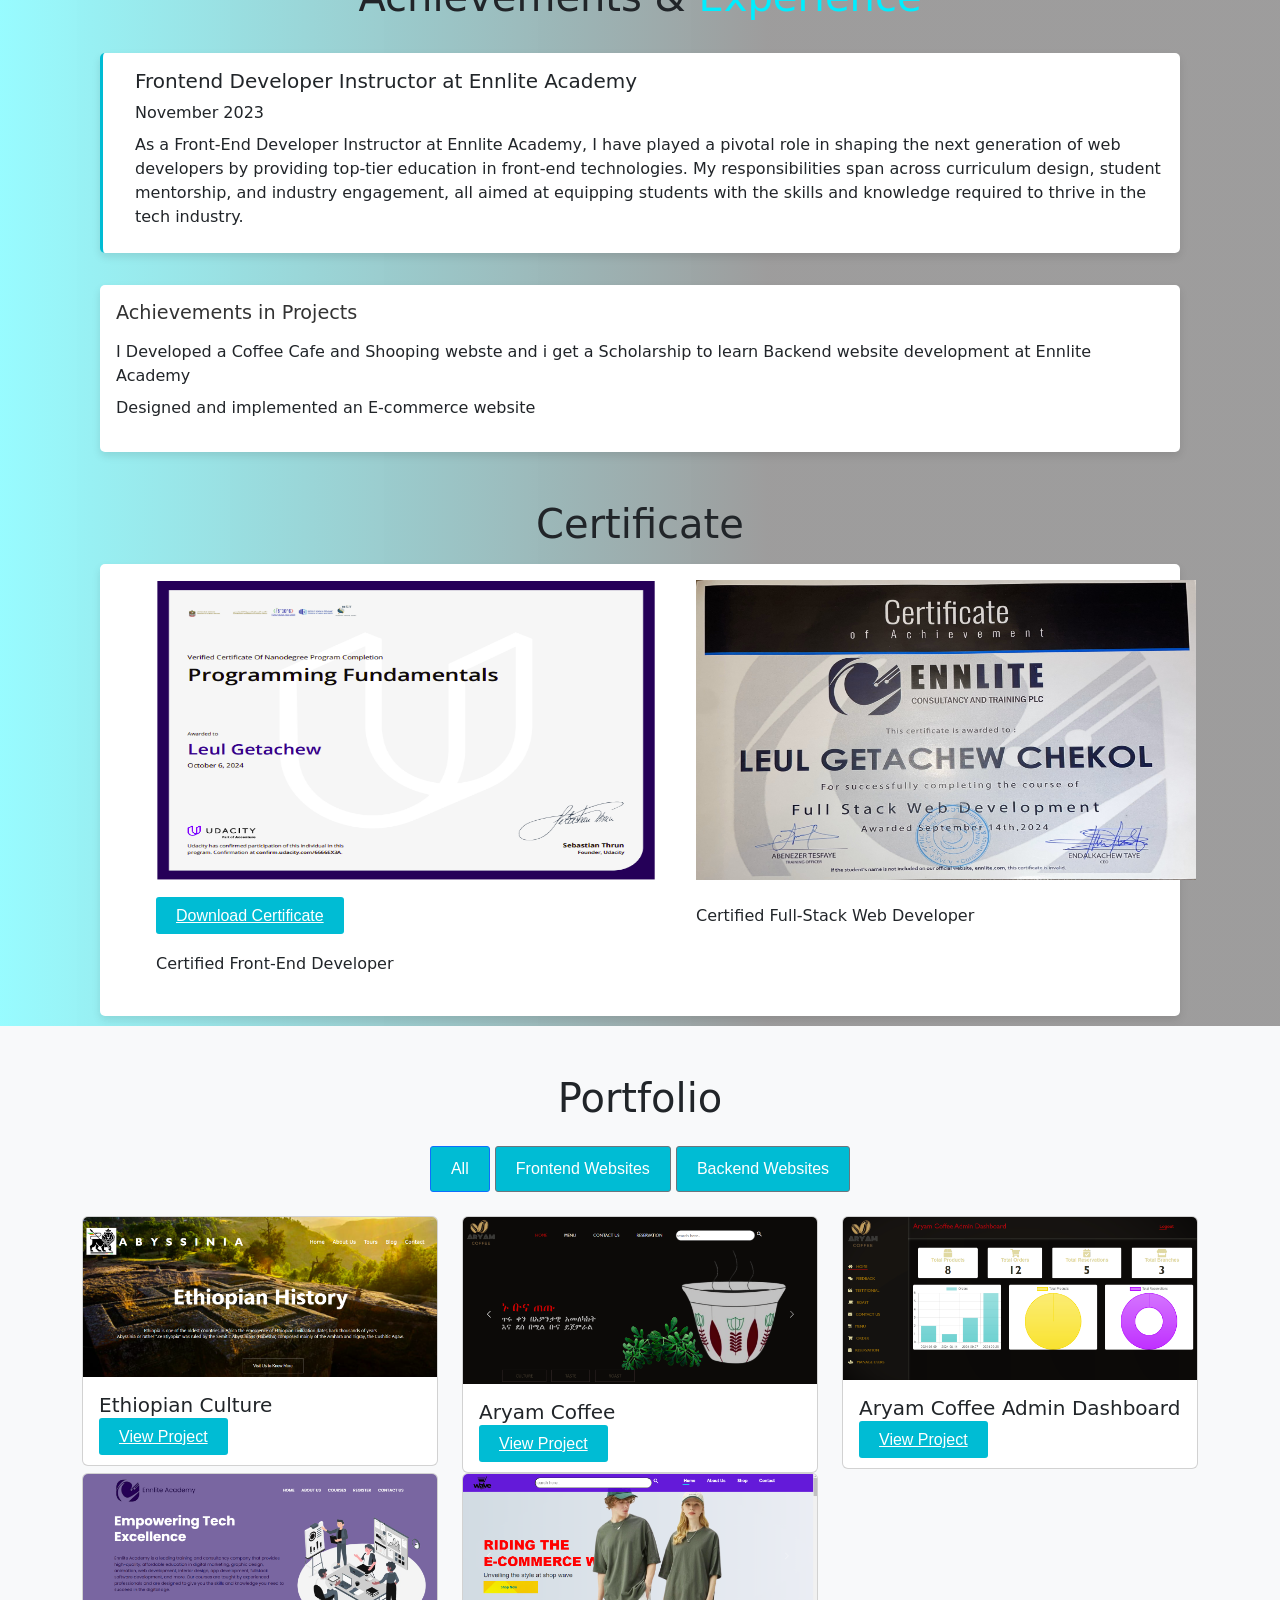
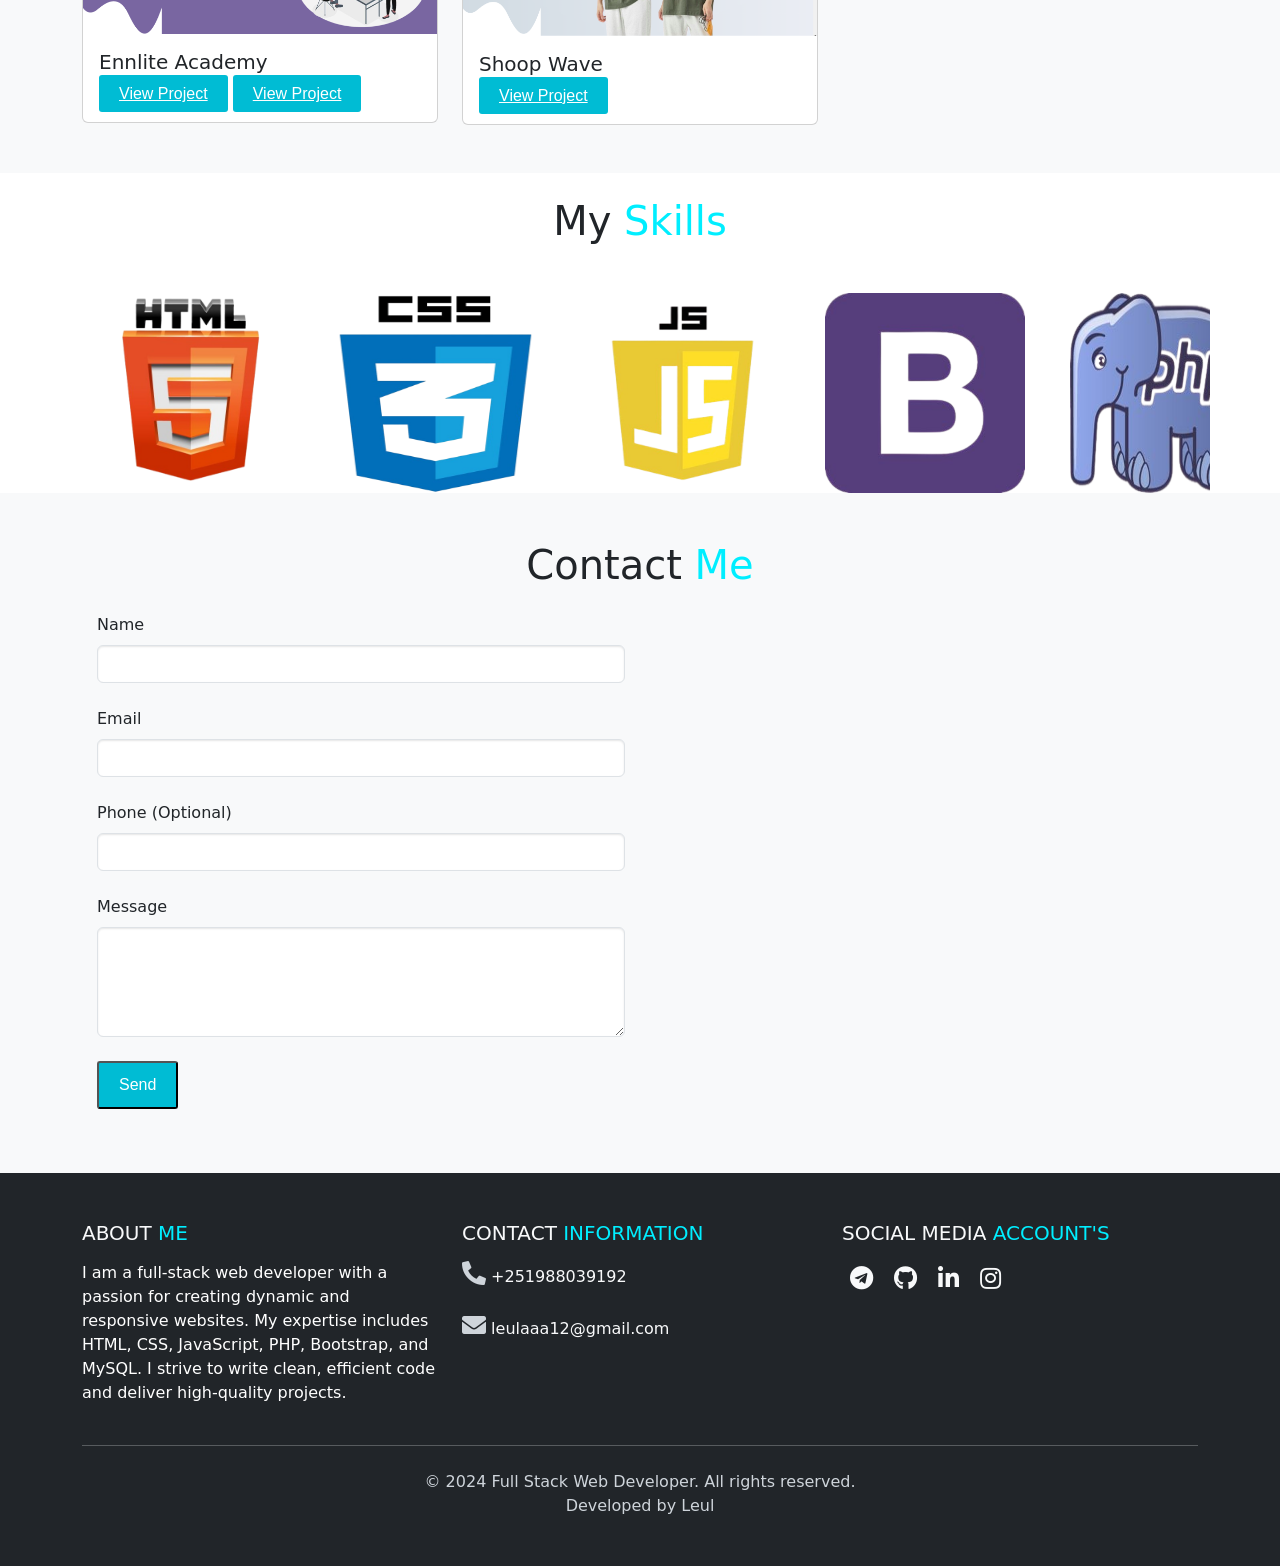
==== commit 2a12ef1a: "Update index.html" ====
--- a/index.html
+++ b/index.html
@@ -83,11 +83,11 @@
     <!-- About Section -->
     <section id="about" class="" data-aos="fade-up">
         <div id="abb">
-        <div class="container">
+        <div id="abzz" class="container">
             <div class="row align-items-center">
                 <div class="col-md-6" data-aos="fade-right">
                     <div id="imm" class="about-image">
-                        <img src="img/profile.png" alt="Profile Image" class="">
+                        <img id="imm" src="img/profile.png" alt="Profile Image" class="">
                     </div>
                 </div>
                 <div id="dsaa" class="col-md-6" data-aos="fade-left">
@@ -131,13 +131,13 @@
         </div><br>
                 <div id="gss">
                     <h1 class="text-center mb-3 mt-5">Achievements &  <ins id="le">Experience</ins> </h1>
-                    <div class="timeline">
-                        <div class="timeline-item" data-aos="fade-left">
+                    <div id="gss1" class="timeline">
+                        <div id="gss2" class="timeline-item" data-aos="fade-left">
                             <h4>Frontend Developer Instructor at Ennlite Academy</h4>
                             <p><span class="indate">November 2023</span></p>
                             <p>As a Front-End Developer Instructor at Ennlite Academy, I have played a pivotal role in shaping the next generation of web developers by providing top-tier education in front-end technologies. My responsibilities span across curriculum design,  student mentorship, and industry engagement, all aimed at equipping students with the skills and knowledge required to thrive in the tech industry.</p>
                         </div>
-                        <div class="achievement" data-aos="fade-right">
+                        <div id="gss2" class="achievement" data-aos="fade-right">
                             <h4>Achievements in Projects</h4>
                             <ul>
                                 <li>I Developed a Coffee Cafe and Shooping webste and i get a Scholarship to learn Backend website development at Ennlite Academy</li>
@@ -166,7 +166,7 @@
                             </ul >
                         </div>
                           
-                        </div>
+                        
                        
                     </div>
                 </div>
--- a/styles.css
+++ b/styles.css
@@ -26,304 +26,6 @@
 
 
 
-
-.owl-carousel .item {
-    position: relative;
-}
-
-.owl-carousel .item img {
-    width: 100%;
-    height: auto;
-}
-
-.testimonial {
-    padding: 20px;
-    background: #fff;
-    border: 1px solid #ddd;
-    border-radius: 5px;
-    text-align: center;
-}
-
-footer {
-    background: #f8f9fa;
-}
-
-form .form-group {
-    margin-bottom: 1.5rem;
-}
-
-form .btn {
-    width: 100%;
-}
-
-#map {
-    width: 100%;
-    height: 100%;
-}
-/* Navbar Styles */
-.navbar {
-    background: linear-gradient(90deg, rgba(4, 247, 255, 0.8) 0%, rgba(0,0,0,0.5) 100%);
-    border-bottom: 1px solid #00eeff;
-    transition: background 0.3s ease, box-shadow 0.3s ease;
-}
-
-.navbar.scrolled {
-    background: rgba(0, 0, 0, 0.9);
-    box-shadow: 0 4px 8px rgba(0,0,0,0.3);
-}
-
-.navbar-brand {
-    font-size: 1.75rem;
-    font-weight: 700;
-    color: #fff;
-    transition: color 0.3s ease;
-}
-
-.navbar-brand:hover {
-    color: #00bcd4;
-}
-
-.navbar-nav .nav-link {
-    font-size: 1.1rem;
-    color: #fff;
-    margin-right: 1.5rem;
-    transition: color 0.3s ease, transform 0.3s ease;
-}
-
-.navbar-nav .nav-link:hover {
-    color: #00bcd4;
-    transform: translateY(-2px);
-}
-
-.navbar-toggler {
-    border: none;
-}
-
-.navbar-toggler-icon {
-    background-image: url('[data-uri]');
-}
-
-.navbar-toggler-icon {
-    background-size: 1.5em;
-}
-#fg h1{
-    color: white;
-}
-#le{
-    text-decoration: none;
-    color: #00eeff;
-}
-/* Parallax Section */
-.parallax-section {
-    background: url('img/background4.jpg') no-repeat center center fixed;
-    background-size: cover;
-    height: 100vh;
-    display: flex;
-    align-items: center;
-    justify-content: center;
-    text-align: center;
-    position: relative;
-    overflow: hidden;
-    color: #fff;
-}
-#za{
-    width: 500px;
-    
-    height: 300px;
-}
-#zx{
-    display: flex;
-    
-}
-#zx ul{
-    padding-left: 30px;
-}
-.svg-wave {
-	position: absolute;
-	bottom: 0;
-	width: 100%;
-    left: -470px;
-}
-
-.parallax-section::before {
-    content: "";
-    position: absolute;
-    top: 0;
-    left: 0;
-    width: 100%;
-    height: 100%;
-    background: rgba(0, 0, 0, 0.404);
-}
-
-.parallax-section h1 {
-    margin-right: 150px;
-    z-index: 1000px;
-    font-family: 'Gill Sans', 'Gill Sans MT', Calibri, 'Trebuchet MS', sans-serif;
-    font-size: 4rem;
-    font-weight: 600;
-    text-shadow: 2px 2px 4px rgba(0, 0, 0, 0.5);
-    margin-bottom: 0.5rem;
-}
-
-.parallax-section p {
-    z-index: 1;
-    font-size: 1.5rem;
-    text-shadow: 1px 1px 3px rgb(255, 253, 253);
-    margin-bottom: 2rem;
-}
-@media (width < 768px){
-   #cssa {
-        margin-right: 90px;
-        z-index: 1000px;
-        font-family: 'Gill Sans', 'Gill Sans MT', Calibri, 'Trebuchet MS', sans-serif;
-        font-size: 1.5rem;
-        font-weight: 400;
-        text-shadow: 2px 2px 4px rgba(0, 0, 0, 0.5);
-        margin-bottom: 0.5rem;
-    }
-    .parallax-section {
-        background: url('img/background4.jpg') no-repeat center center fixed;
-        background-size: cover;
-        background-position-x: -200px;
-        background-position-y: -200px;
-        height: 95vh;
-        width: 752px;
-        display: flex;
-        align-items: center;
-        justify-content: center;
-        text-align: center;
-        position: relative;
-        overflow: hidden;
-        opacity: 1;
-        color: #fff;
-        
-        
-        
-    }
-    #svg-hero{
-        width: 1100px;
-    }
-    #svg-wave {
-        position: absolute;
-        bottom: 0;
-        width: 100%;
-        left: -300px;
-       
-    }
-}
-#za{
-    width: 500px;
-    
-    height: 300px;
-}
-#zx{
-    display: flex;
-    
-}
-#zx ul{
-    padding-left: 30px;
-}
-.svg-wave {
-	position: absolute;
-	bottom: 0;
-	width: 100%;
-    left: -470px;
-   
-}
-.svg-hero{
-    width: 1820px;
-}
-#lk {
-    
-    margin-top: -100px;
-    z-index: 20000px;
-    margin-left: 200px;
-    opacity: 1;
-   
-}
-#lkk{
-    margin-bottom: -700px;
-}
-
-.parallax-section .btn-primary {
-    z-index: 1;
-    background-color: #00bcd4;
-    border: none;
-    padding: 10px 20px;
-    font-size: 1.2rem;
-    font-weight: bold;
-    color: #fff;
-    border-radius: 30px;
-    transition: background-color 0.3s ease, transform 0.3s ease;
-}
-
-.parallax-section .btn-primary:hover {
-    background-color: #0288d1;
-    transform: scale(1.05);
-}
-/* About Section */
-.section.bg-light {
-    background-color: #ffffff;
-    padding: 60px 0;
-}
-
-.about-image {
-    text-align: center;
-    margin-bottom: 30px;
-}
-
-.about-image img {
-   
-    border-radius: 50%;
-   
-    transition: transform 0.3s ease, box-shadow 0.3s ease;
-}
-
-
-.about-image img:hover {
-    transform: scale(1.1);
-    box-shadow: 0 8px 16px rgba(0,0,0,0.4);
-}
-
-.about-text {
-    font-size: 1.2rem;
-    line-height: 1.6;
-    color: #333;
-    margin-bottom: 1.5rem;
-}
-
-.skills-container {
-    margin-bottom: 2rem;
-}
-
-.skill {
-    margin-bottom: 1.5rem;
-}
-
-.skill h4 {
-    font-size: 1.2rem;
-    color: #333;
-    margin-bottom: 0.5rem;
-}
-#gss{
-   
-    padding: 10px 100px;
-    background: linear-gradient(90deg, rgba(4, 247, 255, 0.411) 0%, rgba(29, 27, 27, 0.432) 60%);
-}
-
-.progress-bar-container {
-    background: #e0e0e0;
-    border-radius: 10px;
-    height: 10px;
-    overflow: hidden;
-}
-
-.progress-bar {
-    height: 100%;
-    background: linear-gradient(90deg, #00bcd4, #0288d1);
-    border-radius: 10px;
-    transition: width 0.6s ease;
-}
 /*  */
 #carousel-container {
     width: 100%;
@@ -356,7 +58,377 @@
       transform: translateX(-70%); /* Move left by 100% of the container's width */
     }
   }
+
+  
   /*  */
+
+
+
+.owl-carousel .item {
+    position: relative;
+}
+
+.owl-carousel .item img {
+    width: 100%;
+    height: auto;
+}
+
+.testimonial {
+    padding: 20px;
+    background: #fff;
+    border: 1px solid #ddd;
+    border-radius: 5px;
+    text-align: center;
+}
+
+footer {
+    background: #f8f9fa;
+}
+
+form .form-group {
+    margin-bottom: 1.5rem;
+}
+
+form .btn {
+    width: 100%;
+}
+
+#map {
+    width: 100%;
+    height: 100%;
+}
+/* Navbar Styles */
+.navbar {
+    background: linear-gradient(90deg, rgba(4, 247, 255, 0.8) 0%, rgba(0,0,0,0.5) 100%);
+    border-bottom: 1px solid #00eeff;
+    transition: background 0.3s ease, box-shadow 0.3s ease;
+}
+
+.navbar.scrolled {
+    background: rgba(0, 0, 0, 0.9);
+    box-shadow: 0 4px 8px rgba(0,0,0,0.3);
+}
+
+.navbar-brand {
+    font-size: 1.75rem;
+    font-weight: 700;
+    color: #fff;
+    transition: color 0.3s ease;
+}
+
+.navbar-brand:hover {
+    color: #00bcd4;
+}
+
+.navbar-nav .nav-link {
+    font-size: 1.1rem;
+    color: #fff;
+    margin-right: 1.5rem;
+    transition: color 0.3s ease, transform 0.3s ease;
+}
+
+.navbar-nav .nav-link:hover {
+    color: #00bcd4;
+    transform: translateY(-2px);
+}
+
+.navbar-toggler {
+    border: none;
+}
+
+.navbar-toggler-icon {
+    background-image: url('[data-uri]');
+}
+
+.navbar-toggler-icon {
+    background-size: 1.5em;
+}
+#fg h1{
+    color: white;
+}
+#le{
+    text-decoration: none;
+    color: #00eeff;
+}
+/* Parallax Section */
+.parallax-section {
+    background: url('img/background4.jpg') no-repeat center center fixed;
+    background-size: cover;
+    height: 100vh;
+    display: flex;
+    align-items: center;
+    justify-content: center;
+    text-align: center;
+    position: relative;
+    overflow: hidden;
+    color: #fff;
+}
+#zaay{
+    display: flex;
+}
+#zq{
+    width: 100%;
+    margin-left: 0px;
+}
+#zzv{
+    margin-left: 40px;
+   
+}
+@media (max-width:750px){
+    #naa{
+       width: 750px;
+    }
+    #cssa {
+        margin-right: 200px;
+        z-index: 1000px;
+        font-family: 'Gill Sans', 'Gill Sans MT', Calibri, 'Trebuchet MS', sans-serif;
+        font-size: 1.5rem;
+        font-weight: 400;
+        text-shadow: 2px 2px 4px rgba(0, 0, 0, 0.5);
+        margin-bottom: 0.5rem;
+    }
+    .parallax-section {
+        background: url('img/background4.jpg') no-repeat center center fixed;
+        background-size: cover;
+        background-position-x: 0px;
+        background-position-y: -300px;
+        height: 95vh;
+        width: 750px;
+        display: flex;
+        align-items: center;
+        justify-content: center;
+        text-align: center;
+        position: relative;
+        overflow: hidden;
+        opacity: 1;
+        color: #fff;
+        
+        
+        
+    }
+    #svg-hero{
+        width: 750px;
+    }
+    #svg-wave {
+        position: absolute;
+        bottom: 0;
+        width: 750px;
+        left:0px;
+       
+    }
+    #abzz{
+    margin-left: 80px;
+        
+    }
+    #imm{
+       
+       
+
+    }
+    #dsaa{
+        
+        
+    }
+    #gss{
+        
+        width: 750px;
+         
+    }
+    #gss2{
+        
+       
+        width: 700px;
+        margin-left: -75px;
+    }
+    #gss1{
+        
+        
+       
+    }
+    #zaay{
+        display:block;
+        width: 700px;
+        margin-left: -75px;
+    }
+    #zq{
+    
+       
+    }
+    #zzv{
+        
+       
+    }
+    #zzv img{
+        width: 600px;
+        
+       
+    }
+    #portfolio{
+        width: 750px;
+    }
+    #ppe{
+        
+        padding-bottom: 30px;
+    }
+    #pps{
+        width: 720px;
+        
+    }
+    #carousel-container{
+        width: 750px;
+        
+    }
+    #section4{
+        
+    }
+    #contact{
+        width: 750px;
+    }
+    #footer1{
+        width: 750px;
+    }
+    
+}
+#za{
+    width: 500px;
+    
+    height: 300px;
+}
+#zx{
+    display: flex;
+    
+}
+#zx ul{
+    padding-left: 30px;
+}
+.svg-wave {
+	position: absolute;
+	bottom: 0;
+	width: 100%;
+    left: -470px;
+   
+}
+.svg-hero{
+    width: 1820px;
+}
+
+.parallax-section::before {
+    content: "";
+    position: absolute;
+    top: 0;
+    left: 0;
+    width: 100%;
+    height: 100%;
+    background: rgba(0, 0, 0, 0.404);
+}
+
+.parallax-section h1 {
+    margin-right: 150px;
+    z-index: 1000px;
+    font-family: 'Gill Sans', 'Gill Sans MT', Calibri, 'Trebuchet MS', sans-serif;
+    font-size: 4rem;
+    font-weight: 600;
+    text-shadow: 2px 2px 4px rgba(0, 0, 0, 0.5);
+    margin-bottom: 0.5rem;
+}
+
+.parallax-section p {
+    z-index: 1;
+    font-size: 1.5rem;
+    text-shadow: 1px 1px 3px rgb(255, 253, 253);
+    margin-bottom: 2rem;
+}
+#lk {
+    
+    margin-top: -100px;
+    z-index: 20000px;
+    margin-left: 200px;
+    opacity: 1;
+   
+}
+#lkk{
+    margin-bottom: -700px;
+}
+
+.parallax-section .btn-primary {
+    z-index: 1;
+    background-color: #00bcd4;
+    border: none;
+    padding: 10px 20px;
+    font-size: 1.2rem;
+    font-weight: bold;
+    color: #fff;
+    border-radius: 30px;
+    transition: background-color 0.3s ease, transform 0.3s ease;
+}
+
+.parallax-section .btn-primary:hover {
+    background-color: #0288d1;
+    transform: scale(1.05);
+}
+/* About Section */
+.section.bg-light {
+    background-color: #ffffff;
+    padding: 60px 0;
+}
+
+.about-image {
+    text-align: center;
+    margin-bottom: 30px;
+}
+
+.about-image img {
+   
+    border-radius: 50%;
+   
+    transition: transform 0.3s ease, box-shadow 0.3s ease;
+}
+
+
+.about-image img:hover {
+    transform: scale(1.1);
+    box-shadow: 0 8px 16px rgba(0,0,0,0.4);
+}
+
+.about-text {
+    font-size: 1.2rem;
+    line-height: 1.6;
+    color: #333;
+    margin-bottom: 1.5rem;
+}
+
+.skills-container {
+    margin-bottom: 2rem;
+}
+
+.skill {
+    margin-bottom: 1.5rem;
+}
+
+.skill h4 {
+    font-size: 1.2rem;
+    color: #333;
+    margin-bottom: 0.5rem;
+}
+#gss{
+   
+    padding: 10px 100px;
+    background: linear-gradient(90deg, rgba(4, 247, 255, 0.411) 0%, rgba(29, 27, 27, 0.432) 60%);
+}
+
+.progress-bar-container {
+    background: #e0e0e0;
+    border-radius: 10px;
+    height: 10px;
+    overflow: hidden;
+}
+
+.progress-bar {
+    height: 100%;
+    background: linear-gradient(90deg, #00bcd4, #0288d1);
+    border-radius: 10px;
+    transition: width 0.6s ease;
+}
 
 .timeline {
     margin-top: 2rem;
